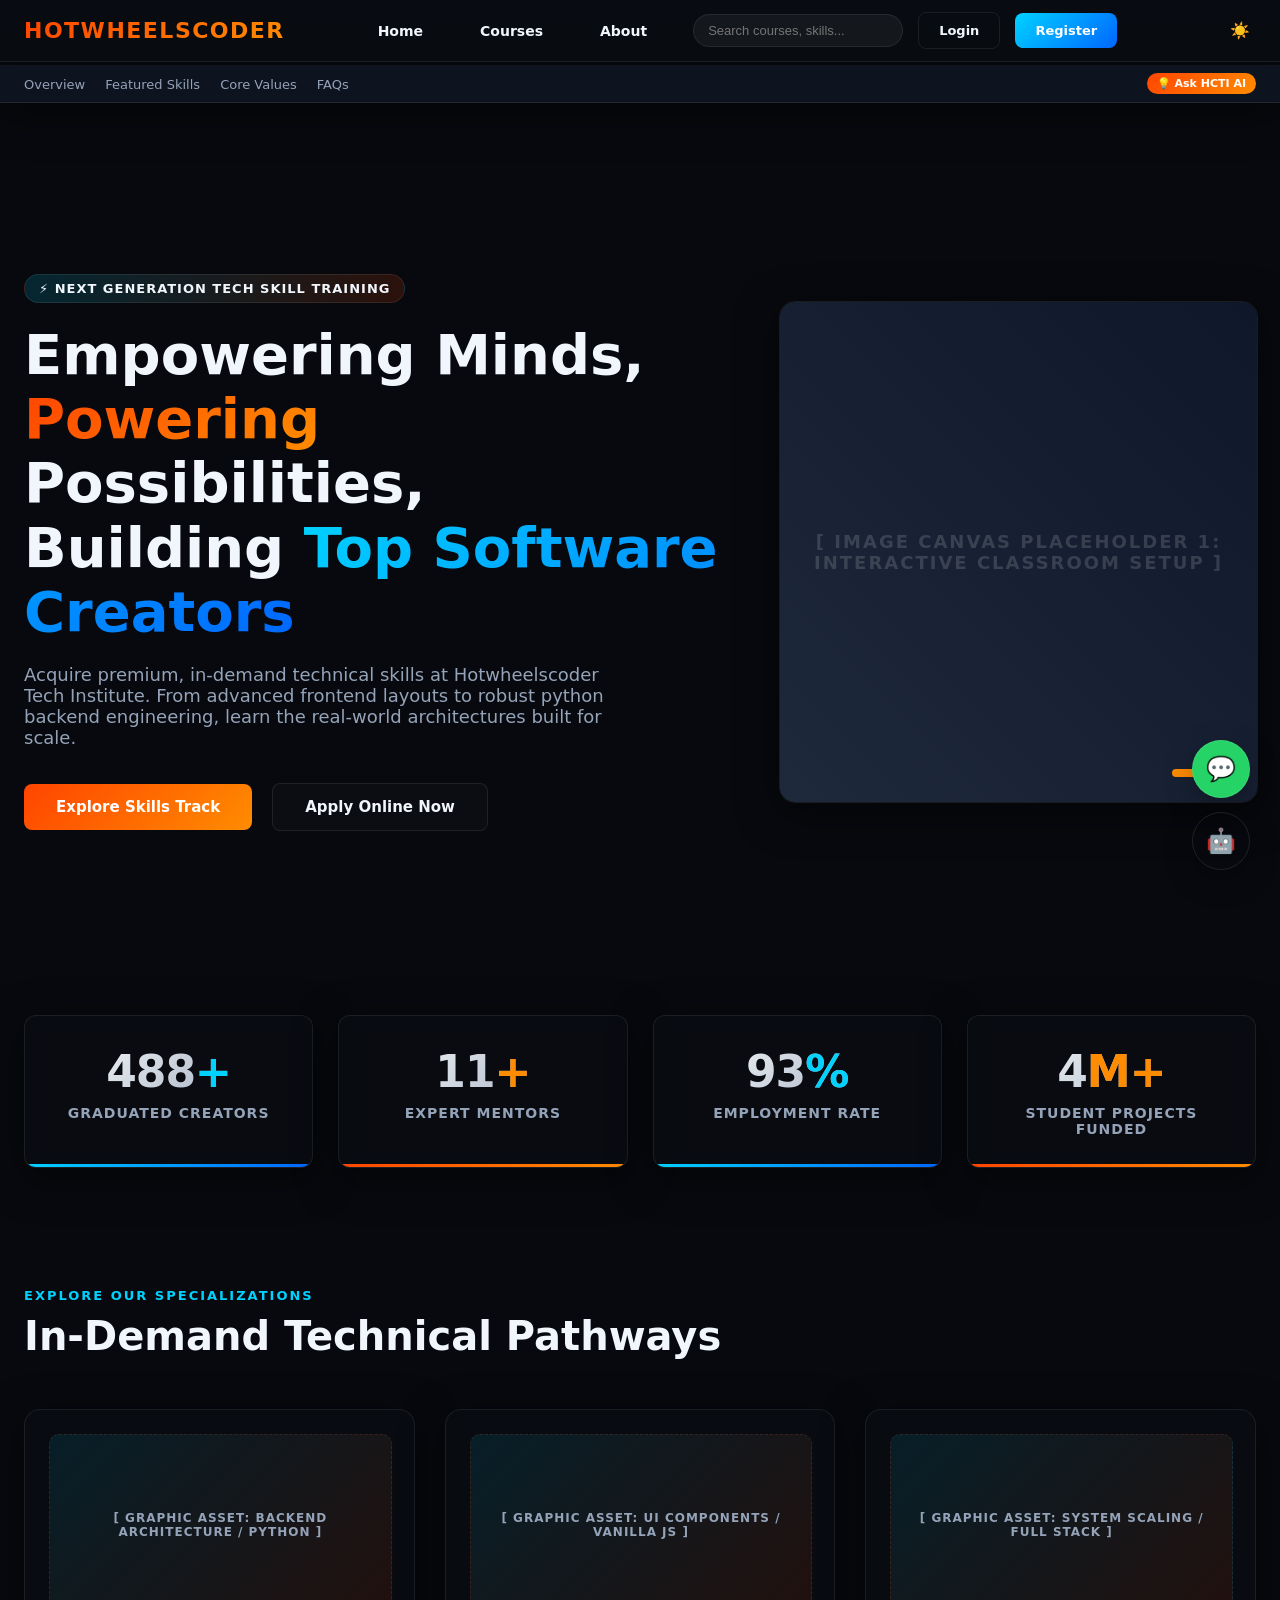
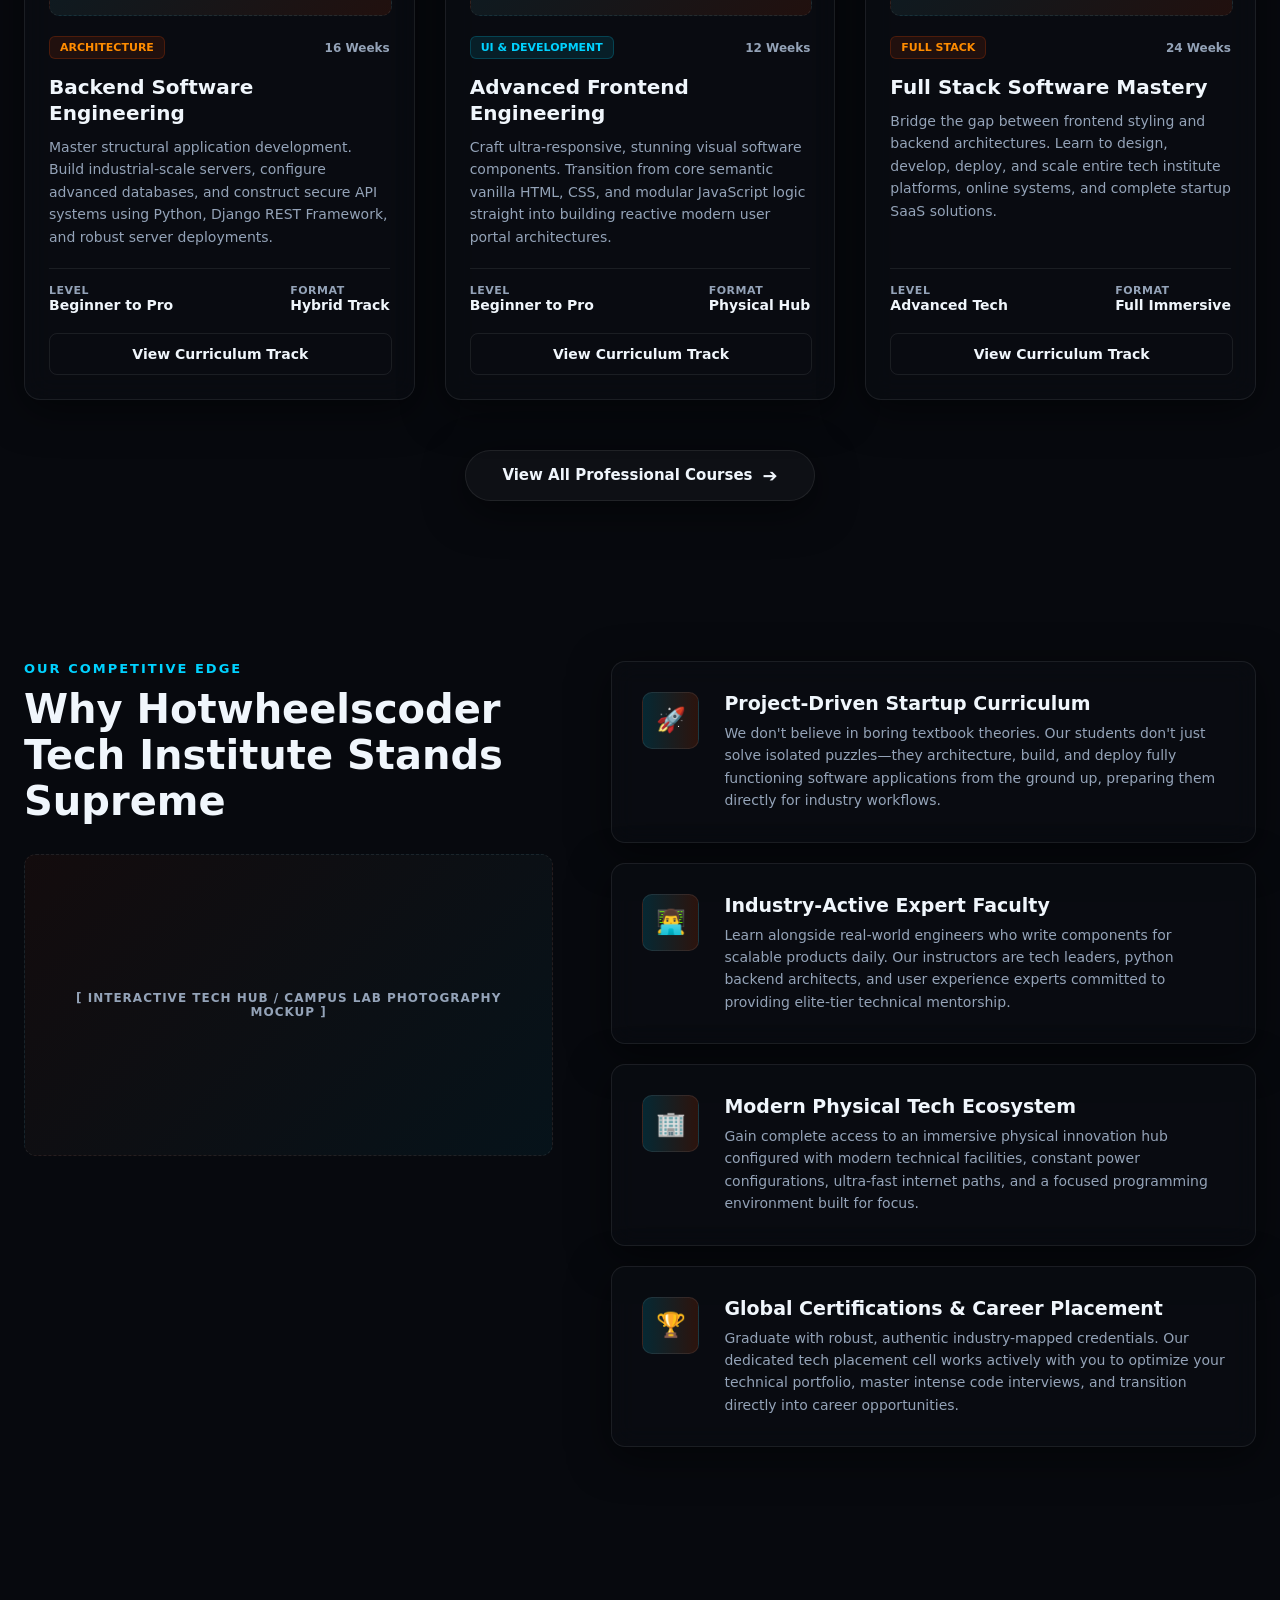
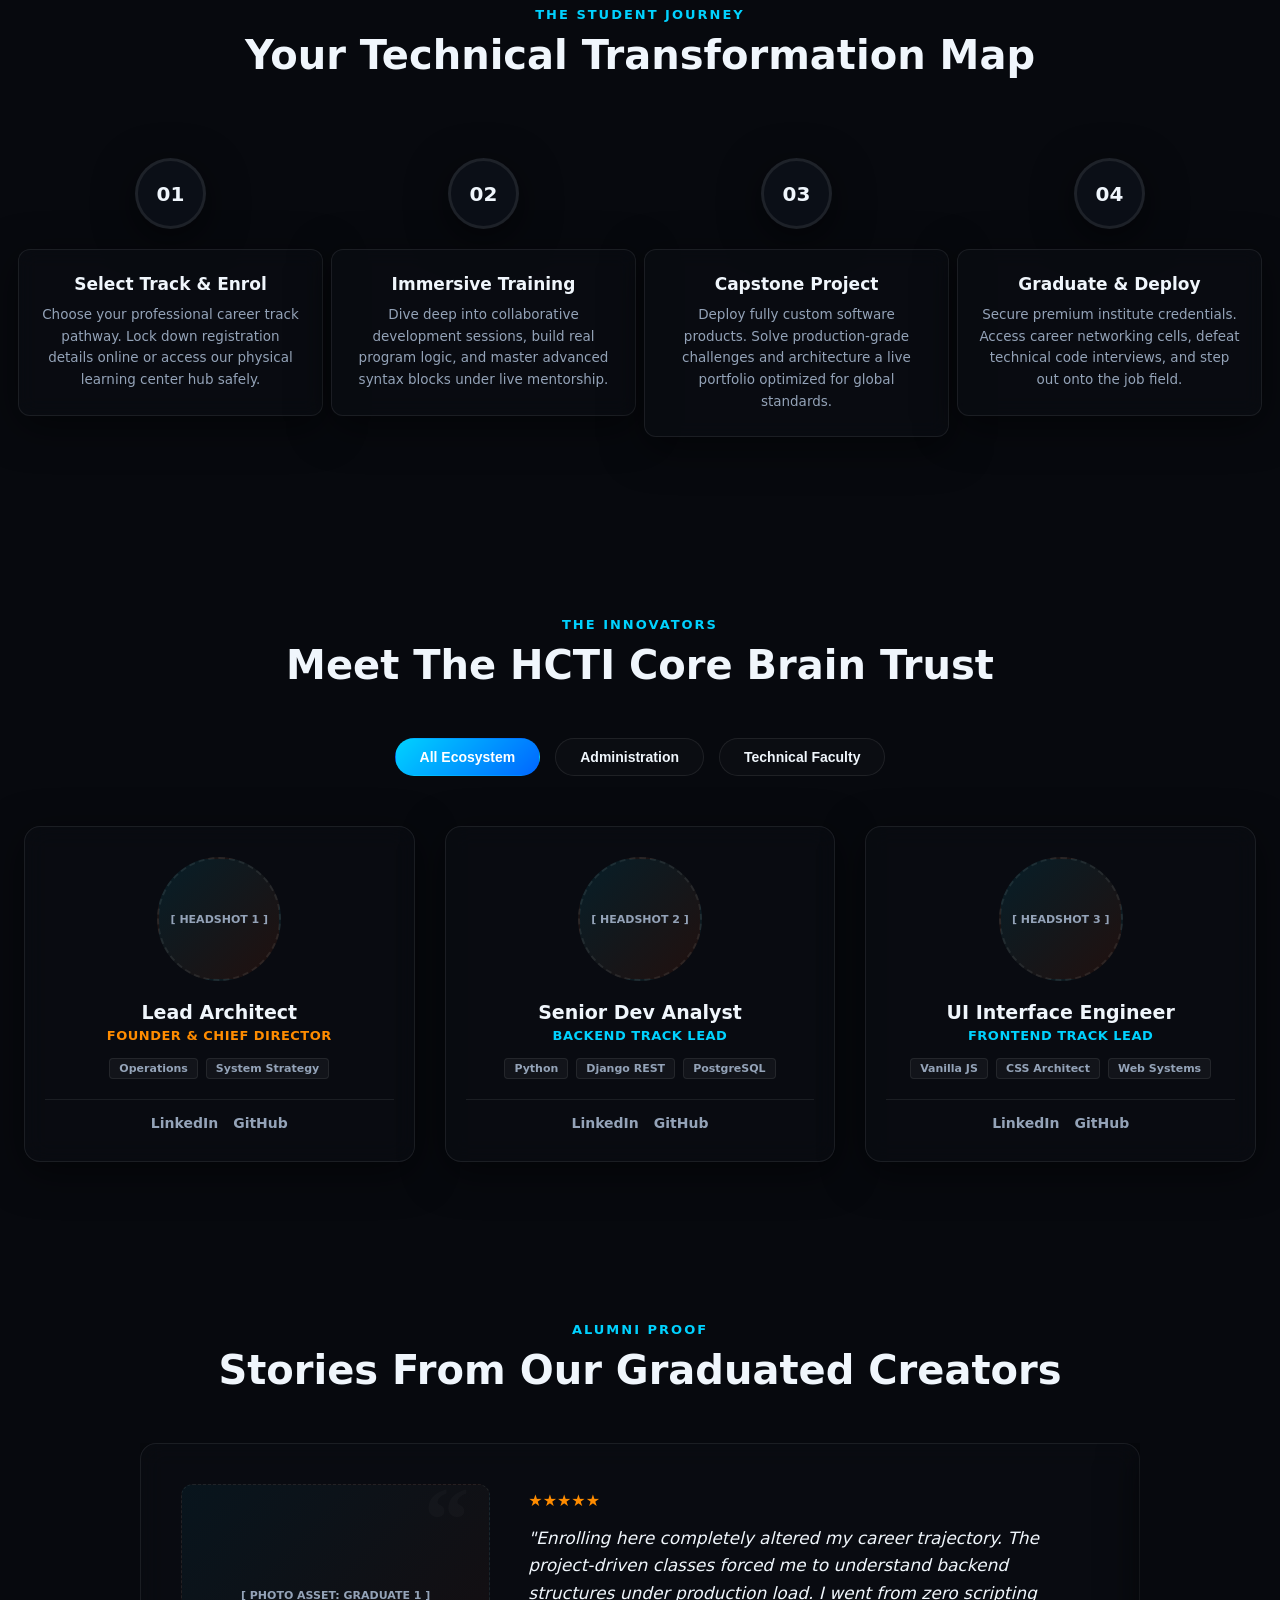
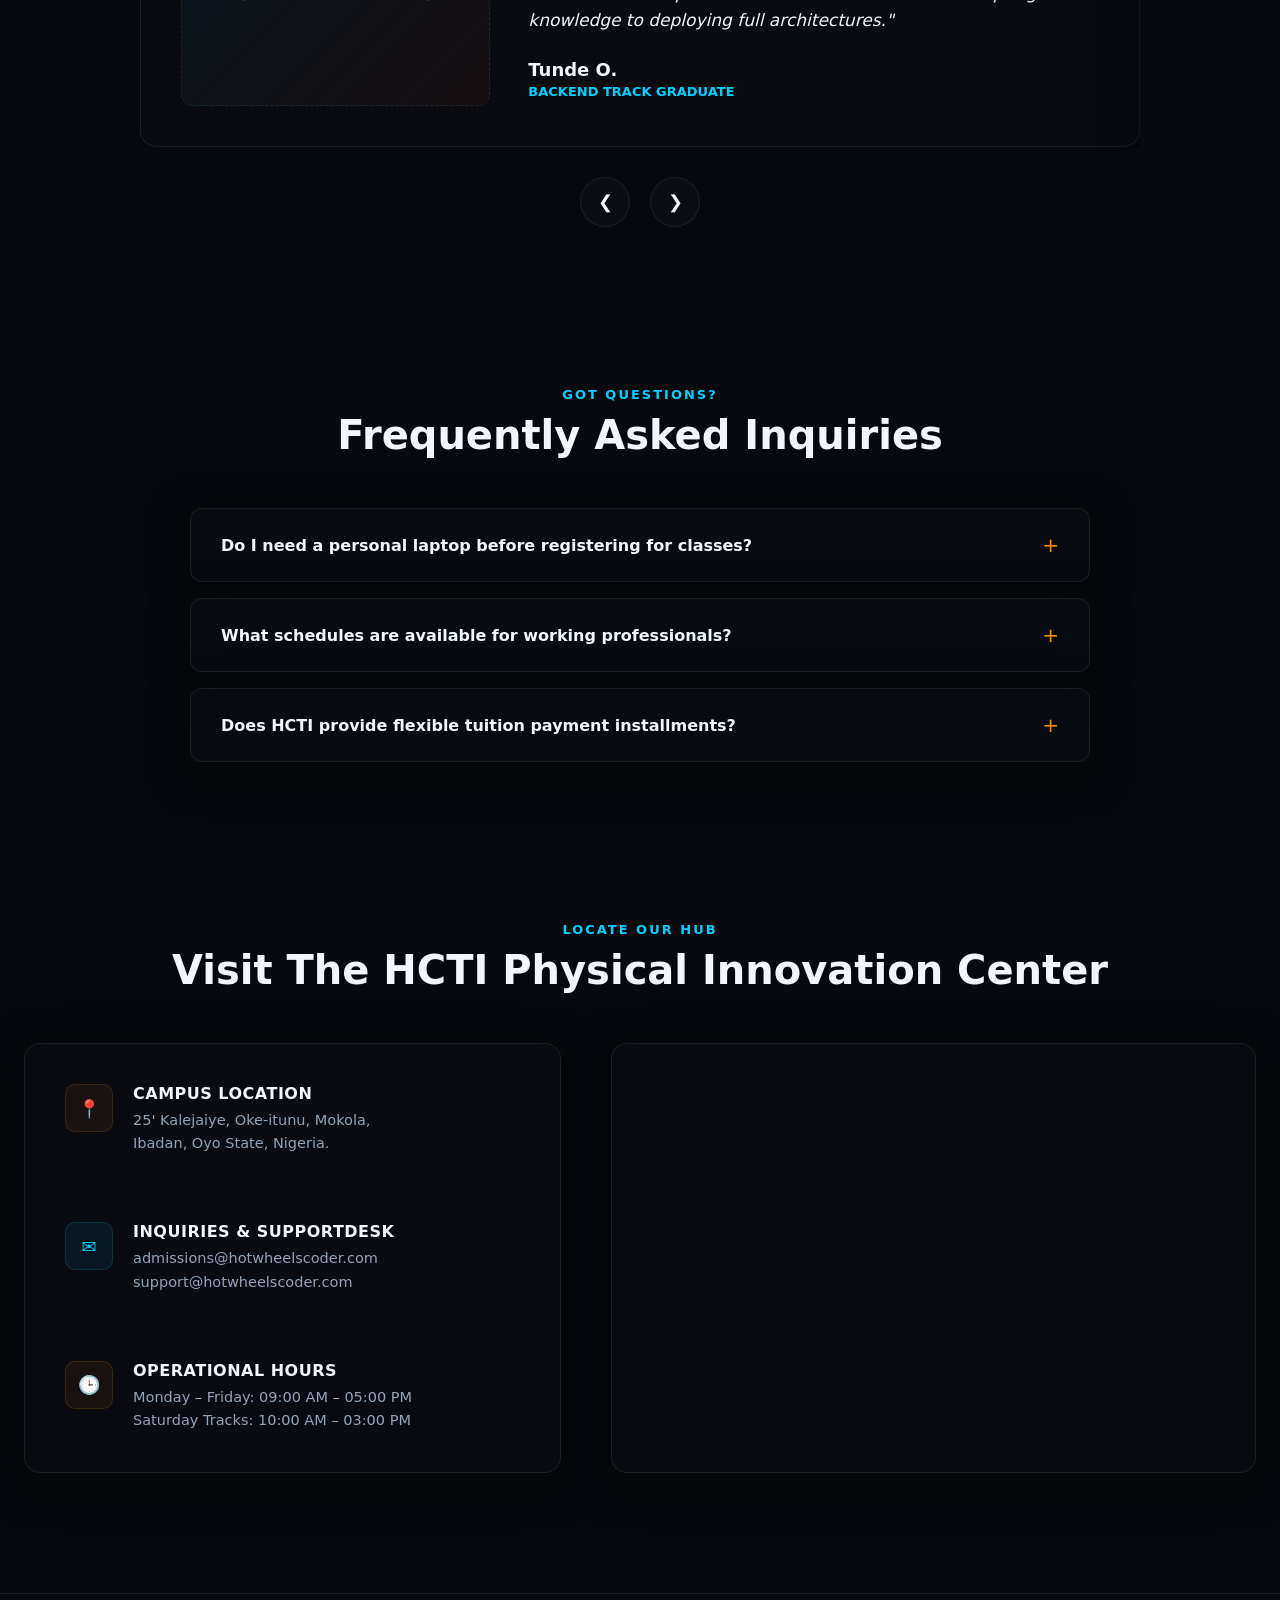
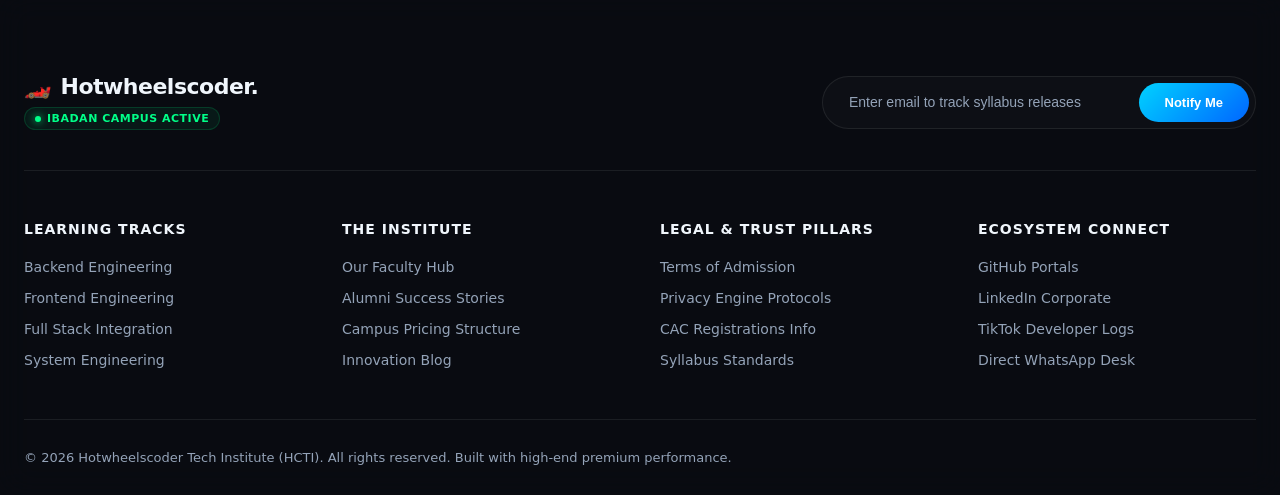
==== index.html @ 4efc43ad "first commit" ====
<!DOCTYPE html>
<html lang="en" data-theme="dark">
<head>
    <meta charset="UTF-8">
    <meta name="viewport" content="width=device-width, initial-scale=1.0">
    <title>Hotwheelscoder Tech Institute</title>
    <link rel="stylesheet" href="css/variables.css">
    <link rel="stylesheet" href="css/navbar.css">
    <link rel="stylesheet" href="css/hero.css">
    <link rel="stylesheet" href="css/stats.css">
    <link rel="stylesheet" href="css/courses.css">
    <link rel="stylesheet" href="css/pillars.css">
    <link rel="stylesheet" href="css/timeline.css">
    <link rel="stylesheet" href="css/team.css">
    <link rel="stylesheet" href="css/testimonials.css">
    <link rel="stylesheet" href="css/faq.css">
    <link rel="stylesheet" href="css/contact-map.css">
    <link rel="stylesheet" href="css/footer.css">
    <link rel="stylesheet" href="css/floating-chat.css">
</head>
<body>

    <nav class="main-nav">
        <div class="nav-container">
            <div class="nav-logo">
                <h1>HOTWHEELSCODER</h1>
            </div>

            <div class="menu-wrapper" id="menuWrapper">
                <ul class="nav-links">
                    <li><a href="index.html">Home</a></li>
                    <li><a href="courses.html">Courses</a></li>
                    <li><a href="about.html">About</a></li>
                </ul>

                <div class="nav-actions">
                    <div class="search-box">
                        <input type="text" class="search-input" placeholder="Search courses, skills...">
                    </div>
                    <a href="login.html" class="btn-style btn-login">Login</a>
                    <a href="register.html" class="btn-style btn-register">Register</a>
                </div>
                
                <div id="mobileSubnavContainer"></div>
            </div>

            <div class="nav-controls" style="display: flex; align-items: center; gap: 15px;">
                <button class="theme-toggle-btn" id="themeToggle">☀️</button>
                <button class="menu-trigger" id="menuBtn">
                    <span></span>
                    <span></span>
                    <span></span>
                </button>
            </div>
        </div>
    </nav>

    <div class="sub-nav" id="subNavbar">
        <div class="sub-container">
            <ul class="sub-links" id="subLinksSource">
                <li><a href="#hero-view">Overview</a></li>
                <li><a href="#featured-courses">Featured Skills</a></li>
                <li><a href="#institute-values">Core Values</a></li>
                <li><a href="#faq-section">FAQs</a></li>
            </ul>
            <div class="ai-badge" id="aiAssistantTrigger">💡 Ask HCTI AI</div>
        </div>
    </div>

    <main>
        <section id="hero-view" class="hero-section">
            <div class="hero-container">
                
                <div class="hero-content">
                    <div class="hero-badge">⚡ Next Generation Tech Skill Training</div>
                    <h1 class="hero-title">
                        Empowering Minds,<br> 
                        <span class="accent-orange">Powering</span> Possibilities, <br>
                        Building <span class="accent-blue">Top Software Creators</span>
                    </h1>
                    <p class="hero-description">
                        Acquire premium, in-demand technical skills at Hotwheelscoder Tech Institute. 
                        From advanced frontend layouts to robust python backend engineering, learn the real-world architectures built for scale.
                    </p>
                    <div class="hero-action-group">
                        <a href="#featured-courses" class="btn-hero btn-hero-primary">Explore Skills Track</a>
                        <a href="register.html" class="btn-hero btn-hero-secondary">Apply Online Now</a>
                    </div>
                </div>

                <div class="hero-viewer">
                    <div class="slide-frame active">
                        <div class="slide-placeholder-text">
                            [ Image Canvas Placeholder 1: <br> Interactive Classroom Setup ]
                        </div>
                    </div>
                    <div class="slide-frame">
                        <div class="slide-placeholder-text">
                            [ Image Canvas Placeholder 2: <br> Backend Engineers Coding System Components ]
                        </div>
                    </div>
                    <div class="slide-frame">
                        <div class="slide-placeholder-text">
                            [ Image Canvas Placeholder 3: <br> Convocation and Global Certification Ceremonies ]
                        </div>
                    </div>

                    <div class="slide-indicators" id="dotGroup"></div>
                </div>

            </div>
        </section>

        <section class="stats-section">
            <div class="stats-grid">
                
                <div class="stat-card">
                    <div class="stat-number" data-target="500">0<span class="stat-suffix">+</span></div>
                    <p class="stat-label">Graduated Creators</p>
                </div>

                <div class="stat-card">
                    <div class="stat-number" data-target="12">0<span class="stat-suffix">+</span></div>
                    <p class="stat-label">Expert Mentors</p>
                </div>

                <div class="stat-card">
                    <div class="stat-number" data-target="96">0<span class="stat-suffix">%</span></div>
                    <p class="stat-label">Employment Rate</p>
                </div>

                <div class="stat-card">
                    <div class="stat-number" data-target="5">0<span class="stat-suffix">M+</span></div>
                    <p class="stat-label">Student Projects Funded</p>
                </div>

            </div>
        </section>


        <section id="featured-courses" class="courses-section">
            <div class="section-header">
                <p class="section-subtitle">Explore Our Specializations</p>
                <h2 class="section-title">In-Demand Technical Pathways</h2>
            </div>

            <div class="courses-grid">
                
                <div class="course-card">
                    <div class="course-image-wrapper">
                        <span>[ Graphic Asset: Backend Architecture / Python ]</span>
                        </div>
                    <div class="course-meta">
                        <span class="track-badge">Architecture</span>
                        <span class="track-duration">16 Weeks</span>
                    </div>
                    <h3>Backend Software Engineering</h3>
                    <p>
                        Master structural application development. Build industrial-scale servers, configure advanced databases, 
                        and construct secure API systems using Python, Django REST Framework, and robust server deployments.
                    </p>
                    <div class="course-info-footer">
                        <div class="info-item">
                            <span class="info-label">Level</span>
                            <span class="info-value">Beginner to Pro</span>
                        </div>
                        <div class="info-item">
                            <span class="info-label">Format</span>
                            <span class="info-value">Hybrid Track</span>
                        </div>
                    </div>
                    <a href="#" class="btn-course-view">View Curriculum Track</a>
                </div>

                <div class="course-card">
                    <div class="course-image-wrapper">
                        <span>[ Graphic Asset: UI Components / Vanilla JS ]</span>
                    </div>
                    <div class="course-meta">
                        <span class="track-badge">UI & Development</span>
                        <span class="track-duration">12 Weeks</span>
                    </div>
                    <h3>Advanced Frontend Engineering</h3>
                    <p>
                        Craft ultra-responsive, stunning visual software components. Transition from core semantic vanilla HTML, CSS, 
                        and modular JavaScript logic straight into building reactive modern user portal architectures.
                    </p>
                    <div class="course-info-footer">
                        <div class="info-item">
                            <span class="info-label">Level</span>
                            <span class="info-value">Beginner to Pro</span>
                        </div>
                        <div class="info-item">
                            <span class="info-label">Format</span>
                            <span class="info-value">Physical Hub</span>
                        </div>
                    </div>
                    <a href="#" class="btn-course-view">View Curriculum Track</a>
                </div>

                <div class="course-card">
                    <div class="course-image-wrapper">
                        <span>[ Graphic Asset: System Scaling / Full Stack ]</span>
                    </div>
                    <div class="course-meta">
                        <span class="track-badge">Full Stack</span>
                        <span class="track-duration">24 Weeks</span>
                    </div>
                    <h3>Full Stack Software Mastery</h3>
                    <p>
                        Bridge the gap between frontend styling and backend architectures. Learn to design, develop, deploy, 
                        and scale entire tech institute platforms, online systems, and complete startup SaaS solutions.
                    </p>
                    <div class="course-info-footer">
                        <div class="info-item">
                            <span class="info-label">Level</span>
                            <span class="info-value">Advanced Tech</span>
                        </div>
                        <div class="info-item">
                            <span class="info-label">Format</span>
                            <span class="info-value">Full Immersive</span>
                        </div>
                    </div>
                    <a href="#" class="btn-course-view">View Curriculum Track</a>
                </div>

            </div>

            <div class="section-cta-wrapper">
                <a href="courses.html" class="btn-view-all">
                    <span>View All Professional Courses</span>
                    <span style="font-size: 18px;">➔</span>
                </a>
            </div>
        </section>

        <section id="institute-values" class="pillars-section">
            <div class="pillars-grid">
                
                <div class="pillars-sticky-left">
                    <div class="section-header" style="margin-bottom: 0;">
                        <p class="section-subtitle">Our Competitive Edge</p>
                        <h2 class="section-title">Why Hotwheelscoder Tech Institute Stands Supreme</h2>
                    </div>
                    
                    <div class="pillars-image-placeholder">
                        <span>[ Interactive Tech Hub / Campus Lab Photography Mockup ]</span>
                    </div>
                </div>

                <div class="pillars-stack">
                    
                    <div class="pillar-item-card">
                        <div class="pillar-icon-zone">🚀</div>
                        <div class="pillar-text-content">
                            <h3>Project-Driven Startup Curriculum</h3>
                            <p>
                                We don't believe in boring textbook theories. Our students don't just solve isolated puzzles—they architecture, build, 
                                and deploy fully functioning software applications from the ground up, preparing them directly for industry workflows.
                            </p>
                        </div>
                    </div>

                    <div class="pillar-item-card">
                        <div class="pillar-icon-zone">👨‍💻</div>
                        <div class="pillar-text-content">
                            <h3>Industry-Active Expert Faculty</h3>
                            <p>
                                Learn alongside real-world engineers who write components for scalable products daily. Our instructors are tech leaders, 
                                python backend architects, and user experience experts committed to providing elite-tier technical mentorship.
                            </p>
                        </div>
                    </div>

                    <div class="pillar-item-card">
                        <div class="pillar-icon-zone">🏢</div>
                        <div class="pillar-text-content">
                            <h3>Modern Physical Tech Ecosystem</h3>
                            <p>
                                Gain complete access to an immersive physical innovation hub configured with modern technical facilities, 
                                constant power configurations, ultra-fast internet paths, and a focused programming environment built for focus.
                            </p>
                        </div>
                    </div>

                    <div class="pillar-item-card">
                        <div class="pillar-icon-zone">🏆</div>
                        <div class="pillar-text-content">
                            <h3>Global Certifications & Career Placement</h3>
                            <p>
                                Graduate with robust, authentic industry-mapped credentials. Our dedicated tech placement cell works actively with you 
                                to optimize your technical portfolio, master intense code interviews, and transition directly into career opportunities.
                            </p>
                        </div>
                    </div>

                </div>

            </div>
        </section>

        <section id="learning-model" class="timeline-section">
            <div class="section-header" style="text-align: center;">
                <p class="section-subtitle">The Student Journey</p>
                <h2 class="section-title">Your Technical Transformation Map</h2>
            </div>

            <div class="timeline-track-container">
                
                <div class="timeline-node">
                    <div class="node-number-sphere">01</div>
                    <div class="node-content-card">
                        <h3>Select Track & Enrol</h3>
                        <p>Choose your professional career track pathway. Lock down registration details online or access our physical learning center hub safely.</p>
                    </div>
                </div>

                <div class="timeline-node">
                    <div class="node-number-sphere">02</div>
                    <div class="node-content-card">
                        <h3>Immersive Training</h3>
                        <p>Dive deep into collaborative development sessions, build real program logic, and master advanced syntax blocks under live mentorship.</p>
                    </div>
                </div>

                <div class="timeline-node">
                    <div class="node-number-sphere">03</div>
                    <div class="node-content-card">
                        <h3>Capstone Project</h3>
                        <p>Deploy fully custom software products. Solve production-grade challenges and architecture a live portfolio optimized for global standards.</p>
                    </div>
                </div>

                <div class="timeline-node">
                    <div class="node-number-sphere">04</div>
                    <div class="node-content-card">
                        <h3>Graduate & Deploy</h3>
                        <p>Secure premium institute credentials. Access career networking cells, defeat technical code interviews, and step out onto the job field.</p>
                    </div>
                </div>

            </div>
        </section>

        <section id="team-hub" class="team-section">
            <div class="section-header" style="text-align: center;">
                <p class="section-subtitle">The Innovators</p>
                <h2 class="section-title">Meet The HCTI Core Brain Trust</h2>
            </div>

            <div class="team-filter-bar">
                <button class="filter-btn active" data-filter="all">All Ecosystem</button>
                <button class="filter-btn" data-filter="admin">Administration</button>
                <button class="filter-btn" data-filter="tech">Technical Faculty</button>
            </div>

            <div class="team-grid" id="teamGrid">
                
                <div class="team-card" data-dept="admin">
                    <div class="avatar-frame">
                        <span>[ Headshot 1 ]</span>
                    </div>
                    <h3 class="member-name">Lead Architect</h3>
                    <p class="member-role">Founder & Chief Director</p>
                    <div class="member-tags">
                        <span class="tag-pill">Operations</span>
                        <span class="tag-pill">System Strategy</span>
                    </div>
                    <div class="member-socials">
                        <a href="#" class="social-hook-icon">LinkedIn</a>
                        <a href="#" class="social-hook-icon">GitHub</a>
                    </div>
                </div>

                <div class="team-card" data-dept="tech">
                    <div class="avatar-frame">
                        <span>[ Headshot 2 ]</span>
                    </div>
                    <h3 class="member-name">Senior Dev Analyst</h3>
                    <p class="member-role">Backend Track Lead</p>
                    <div class="member-tags">
                        <span class="tag-pill">Python</span>
                        <span class="tag-pill">Django REST</span>
                        <span class="tag-pill">PostgreSQL</span>
                    </div>
                    <div class="member-socials">
                        <a href="#" class="social-hook-icon">LinkedIn</a>
                        <a href="#" class="social-hook-icon">GitHub</a>
                    </div>
                </div>

                <div class="team-card" data-dept="tech">
                    <div class="avatar-frame">
                        <span>[ Headshot 3 ]</span>
                    </div>
                    <h3 class="member-name">UI Interface Engineer</h3>
                    <p class="member-role">Frontend Track Lead</p>
                    <div class="member-tags">
                        <span class="tag-pill">Vanilla JS</span>
                        <span class="tag-pill">CSS Architect</span>
                        <span class="tag-pill">Web Systems</span>
                    </div>
                    <div class="member-socials">
                        <a href="#" class="social-hook-icon">LinkedIn</a>
                        <a href="#" class="social-hook-icon">GitHub</a>
                    </div>
                </div>

            </div>
        </section>

        <section id="testimonials" class="testimonials-section">
            <div class="section-header" style="text-align: center;">
                <p class="section-subtitle">Alumni Proof</p>
                <h2 class="section-title">Stories From Our Graduated Creators</h2>
            </div>

            <div class="carousel-window">
                <div class="carousel-track" id="carouselTrack">
                    
                    <div class="testimonial-slide">
                        <div class="student-avatar-box">
                            <span>[ Photo Asset: Graduate 1 ]</span>
                            <div class="quote-decoration-mark">“</div>
                        </div>
                        <div class="student-review-content">
                            <div class="star-rating-row">★★★★★</div>
                            <p class="review-text-block">
                                "Enrolling here completely altered my career trajectory. The project-driven classes forced me to understand backend structures under production load. I went from zero scripting knowledge to deploying full architectures."
                            </p>
                            <h4 class="student-meta-name">Tunde O.</h4>
                            <span class="student-meta-track">Backend Track Graduate</span>
                        </div>
                    </div>

                    <div class="testimonial-slide">
                        <div class="student-avatar-box">
                            <span>[ Photo Asset: Graduate 2 ]</span>
                            <div class="quote-decoration-mark">“</div>
                        </div>
                        <div class="student-review-content">
                            <div class="star-rating-row">★★★★★</div>
                            <p class="review-text-block">
                                "The physical hub access was a game-changer for me. Constant power, fast web access, and instructors sitting right next to you to help debug your code. The UI training is elite level."
                            </p>
                            <h4 class="student-meta-name">Chioma A.</h4>
                            <span class="student-meta-track">Frontend Track Graduate</span>
                        </div>
                    </div>

                </div>
            </div>

            <div class="carousel-controls">
                <button class="arrow-control-btn" id="prevBtn">❮</button>
                <button class="arrow-control-btn" id="nextBtn">❯</button>
            </div>
        </section>

        <section id="homepage-faq" class="faq-section">
            <div class="section-header" style="text-align: center;">
                <p class="section-subtitle">Got Questions?</p>
                <h2 class="section-title">Frequently Asked Inquiries</h2>
            </div>

            <div class="faq-container">
                
                <div class="faq-item">
                    <div class="faq-header">
                        <h3 class="faq-question">Do I need a personal laptop before registering for classes?</h3>
                        <div class="faq-icon-indicator">+</div>
                    </div>
                    <div class="faq-body">
                        <div class="faq-answer-inner">
                            While having a personal laptop is highly recommended for practicing outside of class hours and coding at home, our physical hub is equipped with modern technical developer machines for students to utilize during dedicated lab training hours.
                        </div>
                    </div>
                </div>

                <div class="faq-item">
                    <div class="faq-header">
                        <h3 class="faq-question">What schedules are available for working professionals?</h3>
                        <div class="faq-icon-indicator">+</div>
                    </div>
                    <div class="faq-body">
                        <div class="faq-answer-inner">
                            We operate flexible scheduling modules. We feature intensive weekday pipelines alongside robust weekend-only immersion tracks tailored specifically for corporate workers, university students, and busy professionals.
                        </div>
                    </div>
                </div>

                <div class="faq-item">
                    <div class="faq-header">
                        <h3 class="faq-question">Does HCTI provide flexible tuition payment installments?</h3>
                        <div class="faq-icon-indicator">+</div>
                    </div>
                    <div class="faq-body">
                        <div class="faq-answer-inner">
                            Yes, absolutely. To make high-end tech education highly accessible, we offer structured tuition payment models allowing students to split their overall course fees across manageable monthly installments over the training period.
                        </div>
                    </div>
                </div>

            </div>
        </section>

        <section id="campus-nexus" class="contact-map-section">
            <div class="section-header" style="text-align: center;">
                <p class="section-subtitle">Locate Our Hub</p>
                <h2 class="section-title">Visit The HCTI Physical Innovation Center</h2>
            </div>

            <div class="nexus-grid">
                
                <div class="contact-info-panel">
                    
                    <div class="info-nexus-row">
                        <div class="info-icon-sphere">📍</div>
                        <div class="info-details">
                            <h3>Campus Location</h3>
                            <p>25' Kalejaiye, Oke-itunu, Mokola,<br>Ibadan, Oyo State, Nigeria.</p>
                        </div>
                    </div>

                    <div class="info-nexus-row">
                        <div class="info-icon-sphere">✉️</div>
                        <div class="info-details">
                            <h3>Inquiries & SupportDesk</h3>
                            <p>admissions@hotwheelscoder.com<br>support@hotwheelscoder.com</p>
                        </div>
                    </div>

                    <div class="info-nexus-row">
                        <div class="info-icon-sphere">🕒</div>
                        <div class="info-details">
                            <h3>Operational Hours</h3>
                            <p>Monday – Friday: 09:00 AM – 05:00 PM<br>Saturday Tracks: 10:00 AM – 03:00 PM</p>
                        </div>
                    </div>

                </div>

                <div class="map-frame-wrapper">
                    <iframe 
                        src="https://maps.google.com/maps?q=Oke-itunu,%20Mokola,%20Ibadan,%20Nigeria&t=&z=15&ie=UTF-8&iwloc=&output=embed" 
                        allowfullscreen="" 
                        loading="lazy" 
                        referrerpolicy="no-referrer-when-downgrade">
                    </iframe>
                </div>

            </div>
        </section>

        <!-- <section id="featured-courses" style="height: 100vh; padding: 40px;"></section> -->

        <!-- <section id="featured-courses" style="height: 100vh; padding: 40px;"></section> -->
    </main>

    <footer class="master-footer">
        <div class="footer-max-width">
            
            <div class="footer-top-deck">
                <div class="footer-logo-box">
                    <div class="footer-dummy-logo">
                        <span>🏎️</span>
                        <span>Hotwheelscoder<span style="color: var(--brand-orange);">.</span></span>
                    </div>
                    <div class="status-indicator-pill">
                        <div class="pulse-dot"></div>
                        <span>Ibadan Campus Active</span>
                    </div>
                </div>

                <form class="footer-newsletter-box" onsubmit="event.preventDefault();">
                    <input type="email" placeholder="Enter email to track syllabus releases" required>
                    <button type="submit" class="btn-newsletter-submit">Notify Me</button>
                </form>
            </div>

            <div class="footer-links-grid">
                
                <div class="footer-column">
                    <h4>Learning Tracks</h4>
                    <ul>
                        <li><a href="#">Backend Engineering</a></li>
                        <li><a href="#">Frontend Engineering</a></li>
                        <li><a href="#">Full Stack Integration</a></li>
                        <li><a href="#">System Engineering</a></li>
                    </ul>
                </div>

                <div class="footer-column">
                    <h4>The Institute</h4>
                    <ul>
                        <li><a href="#">Our Faculty Hub</a></li>
                        <li><a href="#">Alumni Success Stories</a></li>
                        <li><a href="#">Campus Pricing Structure</a></li>
                        <li><a href="#">Innovation Blog</a></li>
                    </ul>
                </div>

                <div class="footer-column">
                    <h4>Legal & Trust Pillars</h4>
                    <ul>
                        <li><a href="#">Terms of Admission</a></li>
                        <li><a href="#">Privacy Engine Protocols</a></li>
                        <li><a href="#">CAC Registrations Info</a></li>
                        <li><a href="#">Syllabus Standards</a></li>
                    </ul>
                </div>

                <div class="footer-column">
                    <h4>Ecosystem Connect</h4>
                    <ul>
                        <li><a href="#">GitHub Portals</a></li>
                        <li><a href="#">LinkedIn Corporate</a></li>
                        <li><a href="#">TikTok Developer Logs</a></li>
                        <li><a href="#">Direct WhatsApp Desk</a></li>
                    </ul>
                </div>

            </div>

            <div class="footer-base-bar">
                <p class="copyright-text">
                    &copy; 2026 Hotwheelscoder Tech Institute (HCTI). All rights reserved. 
                    Built with high-end premium performance.
                </p>
                <!-- <a href="#" class="btn-back-to-top" title="Scroll To Top">▲</a> -->
                <!-- <a href="#top-viewport-anchor" class="btn-back-to-top" title="Scroll To Top">▲</a> -->
            </div>

        </div>
    </footer>

    <div class="hcti-floating-nexus">
        <a href="https://wa.me/234XXXXXXXXXX" target="_blank" class="floating-action-node node-whatsapp" title="Chat on WhatsApp">💬</a>
        <div class="floating-action-node node-ai-trigger" id="floatingAiBtn" title="Open HCTI AI Assistant">🤖</div>
    </div>

    <div class="hcti-chat-panel" id="hctiChatPanel">
        <div class="chat-panel-header">
            <div class="chat-panel-title-block">
                <h3>HCTI AI Core</h3>
                <span class="chat-status-tag">Online</span>
            </div>
            <button class="btn-chat-close" id="closeChatBtn">✕</button>
        </div>
        
        <div class="chat-messages-stage" id="chatMessageStage">
            <div class="msg-bubble ai-bot">
                Welcome to Hotwheelscoder Tech Institute! 🏎️ I am your AI Core Assistant. Ask me anything about our Ibadan campus programs, syllabus, or course durations!
            </div>
        </div>

        <form class="chat-panel-footer-form" id="chatForm">
            <input type="text" id="chatInput" placeholder="Ask about Python, Front-End, Fees..." autocomplete="off" required>
            <button type="submit" class="btn-chat-send">➔</button>
        </form>
    </div>

    <script src="js/theme.js"></script>
    <script src="js/navbar.js"></script>
    <script src="js/hero.js"></script>
    <script src="js/stats.js"></script>
    <script src="js/team.js"></script>
    <script src="js/testimonials.js"></script>
    <script src="js/faq.js"></script>
    <script src="js/chat.js"></script>
</body>
</html>
---- css/variables.css ----
/* css/variables.css */

/* CYBER DARK MODE */
:root[data-theme="dark"] {
    --bg-main: #07090e;
    --bg-nav-main: rgba(10, 12, 18, 0.85);
    --bg-nav-sub: rgba(16, 22, 35, 0.9);
    --bg-sidebar: #0b0f17;
    --text-main: #f0f6fc;
    --text-muted: #94a3b8;
    
    /* Premium Gradients from Logo */
    --brand-orange: linear-gradient(135deg, #ff4500 0%, #ff8c00 100%);
    --brand-blue: linear-gradient(135deg, #00d2ff 0%, #0066ff 100%);
    --brand-silver: linear-gradient(135deg, #ffffff 0%, #94a3b8 100%);
    --animated-hover-bg: linear-gradient(90deg, rgba(0, 210, 255, 0.15), rgba(255, 69, 0, 0.15));
    
    --border-color: rgba(255, 255, 255, 0.08);
    --shadow-premium: 0 10px 40px rgba(0, 0, 0, 0.5);
}

/* PREMIUM LIGHT MODE (No boring solid whites!) */
:root[data-theme="light"] {
    /* A rich, premium slate-to-blue silk gradient blend background */
    --bg-main: #f1f5f9;
    --bg-nav-main: rgba(239, 246, 255, 0.85);
    --bg-nav-sub: rgba(226, 232, 240, 0.9);
    --bg-sidebar: #ffffff;
    --text-main: #0f172a;
    --text-muted: #475569;
    
    /* High-contrast vibrant blends for light layout */
    --brand-orange: linear-gradient(135deg, #e64a19 0%, #f57c00 100%);
    --brand-blue: linear-gradient(135deg, #0091ea 0%, #0d47a1 100%);
    --brand-silver: linear-gradient(135deg, #1e293b 0%, #475569 100%);
    --animated-hover-bg: linear-gradient(90deg, rgba(0, 145, 234, 0.1), rgba(230, 74, 25, 0.1));
    
    --border-color: rgba(15, 23, 42, 0.08);
    --shadow-premium: 0 10px 40px rgba(15, 23, 42, 0.08);
}

body {
    background-color: var(--bg-main);
    color: var(--text-main);
    font-family: 'Segoe UI', system-ui, sans-serif;
    margin: 0;
    padding: 0;
    transition: background-color 0.4s ease, color 0.4s ease;
    overflow-x: hidden;
}
---- css/navbar.css ----
/* css/navbar.css */

/* --- MAIN TIER HEADER --- */
.main-nav {
    position: fixed;
    top: 0;
    left: 0;
    width: 100%;
    z-index: 10000;
    background: var(--bg-nav-main);
    backdrop-filter: blur(16px);
    -webkit-backdrop-filter: blur(16px);
    border-bottom: 1px solid var(--border-color);
    transition: all 0.3s ease;
}

.nav-container {
    max-width: 1400px;
    margin: 0 auto;
    padding: 12px 24px;
    display: flex;
    justify-content: space-between;
    align-items: center;
}

.nav-logo h1 {
    font-size: 22px;
    font-weight: 900;
    margin: 0;
    letter-spacing: 1.5px;
    background: var(--brand-orange);
    -webkit-background-clip: text;
    -webkit-text-fill-color: transparent;
}

/* Master Menu Container */
.menu-wrapper {
    display: flex;
    align-items: center;
    gap: 30px;
}

.nav-links {
    display: flex;
    align-items: center;
    gap: 25px;
    list-style: none;
    margin: 0;
    padding: 0;
}

.nav-links a {
    text-decoration: none;
    color: var(--text-main);
    font-weight: 600;
    font-size: 14px;
    padding: 8px 16px;
    border-radius: 6px;
    transition: all 0.3s ease;
}

/* Crazy Background Color Hover Animation for Main Links */
.nav-links a:not(.btn-style):hover {
    background: var(--animated-hover-bg);
    box-shadow: 0 4px 12px var(--border-color);
}

/* --- INTEGRATED UTILITY ACTIONS --- */
.nav-actions {
    display: flex;
    align-items: center;
    gap: 15px;
}

/* Premium Buttons */
.btn-style {
    text-decoration: none;
    font-weight: 700;
    font-size: 13px;
    padding: 10px 20px;
    border-radius: 8px;
    transition: transform 0.2s ease;
}
.btn-login {
    color: var(--text-main);
    border: 1px solid var(--border-color);
}
.btn-register {
    background: var(--brand-blue);
    color: #ffffff !important;
}
.btn-style:hover {
    transform: translateY(-2px);
}

/* Interactive Search Bar Panel */
.search-box {
    display: flex;
    align-items: center;
    position: relative;
}
.search-input {
    width: 180px;
    padding: 8px 14px;
    border-radius: 20px;
    border: 1px solid var(--border-color);
    background: rgba(0,0,0,0.05);
    color: var(--text-main);
    font-size: 13px;
    transition: width 0.4s ease;
}
:root[data-theme="dark"] .search-input {
    background: rgba(255,255,255,0.05);
}
.search-input:focus {
    width: 260px;
    outline: none;
    border-color: #0066ff;
}

/* --- DUAL STICKY TIER (SUB-NAVBAR) --- */
.sub-nav {
    position: fixed;
    top: 65px; /* Sits perfectly underneath Main Nav */
    left: 0;
    width: 100%;
    z-index: 9999;
    background: var(--bg-nav-sub);
    backdrop-filter: blur(12px);
    -webkit-backdrop-filter: blur(12px);
    border-bottom: 1px solid var(--border-color);
    box-shadow: var(--shadow-premium);
    transition: transform 0.3s ease;
}

.sub-container {
    max-width: 1400px;
    margin: 0 auto;
    padding: 8px 24px;
    display: flex;
    align-items: center;
}

.sub-links {
    display: flex;
    gap: 20px;
    list-style: none;
    margin: 0;
    padding: 0;
}

.sub-links a {
    text-decoration: none;
    color: var(--text-muted);
    font-size: 13px;
    font-weight: 500;
    transition: color 0.2s ease;
}
.sub-links a:hover {
    color: var(--text-main);
}

/* Floating AI Chat Trigger Badge */
.ai-badge {
    margin-left: auto;
    background: var(--brand-orange);
    color: #fff;
    font-size: 11px;
    font-weight: 800;
    padding: 4px 10px;
    border-radius: 20px;
    cursor: pointer;
    animation: pulseGlow 2s infinite alternate;
}

@keyframes pulseGlow {
    0% { transform: scale(1); box-shadow: 0 0 0 rgba(255,69,0,0); }
    100% { transform: scale(1.05); box-shadow: 0 0 12px rgba(255,69,0,0.4); }
}

/* Controls Header Toggles */
.theme-toggle-btn {
    background: none;
    border: none;
    font-size: 16px;
    cursor: pointer;
}
.menu-trigger {
    display: none;
    flex-direction: column;
    gap: 5px;
    background: none;
    border: none;
    cursor: pointer;
}
.menu-trigger span {
    width: 24px;
    height: 3px;
    background: var(--text-main);
    border-radius: 2px;
}

/* --- MOBILE RESPONSIVENESS CAPABILITIES --- */
@media (max-width: 1024px) {
    .sub-nav {
        display: none; /* Hide standard subbar on portable dimensions */
    }
    .menu-trigger {
        display: flex;
    }
    .menu-wrapper {
        position: fixed;
        top: 0;
        right: -100%;
        width: 320px;
        height: 100vh;
        background: var(--bg-sidebar);
        flex-direction: column;
        align-items: flex-start;
        justify-content: flex-start;
        padding: 100px 30px;
        gap: 35px;
        transition: right 0.4s cubic-bezier(0.77, 0, 0.175, 1);
        box-shadow: -10px 0 40px rgba(0,0,0,0.2);
    }
    .menu-wrapper.active {
        right: 0;
    }
    .nav-links, .nav-actions {
        flex-direction: column;
        align-items: flex-start;
        width: 100%;
    }
    .search-input {
        width: 100%;
    }
    .search-input:focus {
        width: 100%;
    }
    
    /* Injected Dropdown Group for Mobile Side-panel */
    .mobile-dropdown-group {
        width: 100%;
        border-top: 1px solid var(--border-color);
        padding-top: 15px;
    }
    .mobile-dropdown-title {
        font-size: 12px;
        font-weight: 700;
        color: var(--text-muted);
        text-transform: uppercase;
        margin-bottom: 10px;
    }
}
---- css/hero.css ----
/* css/hero.css */

.hero-section {
    position: relative;
    min-height: 85vh;
    display: flex;
    align-items: center;
    padding: 60px 24px;
    margin-top: 110px; /* Leaves room for the dual-sticky nav */
    overflow: hidden;
}

.hero-container {
    max-width: 1400px;
    margin: 0 auto;
    width: 100%;
    display: grid;
    grid-template-columns: 1.2fr 0.8fr;
    gap: 40px;
    align-items: center;
    position: relative;
    z-index: 2;
}

/* --- LEFT SIDE: TEXT CONTENT AREA --- */
.hero-content {
    animation: fadeInUp 1s cubic-bezier(0.16, 1, 0.3, 1) forwards;
}

.hero-badge {
    display: inline-block;
    padding: 6px 14px;
    background: var(--animated-hover-bg);
    border: 1px solid var(--border-color);
    border-radius: 30px;
    font-size: 13px;
    font-weight: 700;
    letter-spacing: 1px;
    color: var(--text-main);
    margin-bottom: 20px;
    text-transform: uppercase;
}

.hero-title {
    font-size: clamp(36px, 5vw, 56px);
    line-height: 1.15;
    font-weight: 900;
    margin: 0 0 20px 0;
    color: var(--text-main);
}

.hero-title span.accent-blue {
    background: var(--brand-blue);
    -webkit-background-clip: text;
    -webkit-text-fill-color: transparent;
}

.hero-title span.accent-orange {
    background: var(--brand-orange);
    -webkit-background-clip: text;
    -webkit-text-fill-color: transparent;
}

.hero-description {
    font-size: clamp(16px, 2vw, 18px);
    color: var(--text-muted);
    max-width: 600px;
    margin-bottom: 35px;
}

.hero-action-group {
    display: flex;
    gap: 20px;
    align-items: center;
}

.btn-hero {
    padding: 14px 32px;
    font-size: 15px;
    border-radius: 8px;
    font-weight: 700;
    text-decoration: none;
    transition: all 0.3s ease;
}

.btn-hero-primary {
    background: var(--brand-orange);
    color: #fff;
    box-shadow: 0 4px 20px var(--glow-orange);
}

.btn-hero-primary:hover {
    transform: translateY(-3px);
    box-shadow: 0 8px 25px var(--glow-orange);
}

.btn-hero-secondary {
    border: 1px solid var(--border-color);
    color: var(--text-main);
    background: rgba(255, 255, 255, 0.02);
}

.btn-hero-secondary:hover {
    background: var(--animated-hover-bg);
    transform: translateY(-3px);
}

/* --- RIGHT SIDE: PREMIUM LOOPING SLIDESHOW --- */
.hero-viewer {
    position: relative;
    width: 100%;
    height: 500px;
    border-radius: 16px;
    overflow: hidden;
    box-shadow: var(--shadow-premium);
    border: 1px solid var(--border-color);
}

.slide-frame {
    position: absolute;
    top: 0;
    left: 0;
    width: 100%;
    height: 100%;
    opacity: 0;
    transition: opacity 1.2s cubic-bezier(0.4, 0, 0.2, 1); /* Ultra-smooth, long crossfade */
    display: flex;
    align-items: center;
    justify-content: center;
}

.slide-frame.active {
    opacity: 1;
    z-index: 1;
}

/* Temporary styled mockup canvas background patterns */
.slide-frame:nth-child(1) { background: linear-gradient(45deg, #1e293b, #0f172a); }
.slide-frame:nth-child(2) { background: linear-gradient(45deg, #0f172a, #111827); }
.slide-frame:nth-child(3) { background: linear-gradient(45deg, #111827, #1e1b4b); }

.slide-placeholder-text {
    color: rgba(255,255,255,0.15);
    font-weight: 800;
    font-size: 18px;
    text-transform: uppercase;
    letter-spacing: 2px;
    text-align: center;
    padding: 20px;
}

/* Dynamic Slide Navigation Dots */
.slide-indicators {
    position: absolute;
    bottom: 25px;
    right: 25px;
    display: flex;
    gap: 10px;
    z-index: 10;
}

.dot {
    width: 8px;
    height: 8px;
    border-radius: 50%;
    background: rgba(255, 255, 255, 0.3);
    cursor: pointer;
    transition: all 0.3s ease;
}

.dot.active {
    width: 24px;
    border-radius: 4px;
    background: #ff8c00;
}

/* --- REVEAL KEYFRAMES --- */
@keyframes fadeInUp {
    from {
        opacity: 0;
        transform: translateY(30px);
    }
    to {
        opacity: 1;
        transform: translateY(0);
    }
}

/* --- MEDIA RESPONSIVENESS CAPABILITIES --- */
@media (max-width: 968px) {
    .hero-section {
        margin-top: 70px;
        padding: 40px 16px;
    }
    .hero-container {
        grid-template-columns: 1fr;
        gap: 50px;
        text-align: center;
    }
    .hero-content {
        display: flex;
        flex-direction: column;
        align-items: center;
    }
    .hero-action-group {
        justify-content: center;
        width: 100%;
    }
    .hero-viewer {
        height: 350px;
    }
}

@media (max-width: 480px) {
    .hero-action-group {
        flex-direction: column;
        gap: 15px;
    }
    .btn-hero {
        width: 100%;
        text-align: center;
    }
}
---- css/stats.css ----
/* css/stats.css */

.stats-section {
    position: relative;
    padding: 40px 24px;
    margin-top: -20px; /* Pulls it up slightly to blend with the Hero section safely */
    z-index: 5;
}

.stats-grid {
    max-width: 1400px;
    margin: 0 auto;
    display: grid;
    grid-template-columns: repeat(4, 1fr);
    gap: 25px;
}

/* Premium Glassmorphic Card Frame with Glowing Accents */
.stat-card {
    background: var(--bg-nav-main);
    backdrop-filter: blur(10px);
    -webkit-backdrop-filter: blur(10px);
    border: 1px solid var(--border-color);
    padding: 30px 20px;
    border-radius: 12px;
    text-align: center;
    box-shadow: var(--shadow-premium);
    position: relative;
    overflow: hidden;
    transition: transform 0.4s cubic-bezier(0.16, 1, 0.3, 1), border-color 0.3s ease;
}

/* Micro-Interaction: Subtle lift and brand-glow on card hover */
.stat-card:hover {
    transform: translateY(-5px);
    border-color: #0066ff;
}

/* Understated glowing tech-line at the bottom of each card alternating colors */
.stat-card::after {
    content: '';
    position: absolute;
    bottom: 0;
    left: 0;
    width: 100%;
    height: 3px;
    background: var(--brand-blue);
}
.stat-card:nth-child(even)::after {
    background: var(--brand-orange);
}

/* Big Premium Metric Typography */
.stat-number {
    font-size: clamp(32px, 4vw, 44px);
    font-weight: 900;
    margin: 0 0 8px 0;
    letter-spacing: -1px;
    background: var(--brand-silver);
    -webkit-background-clip: text;
    -webkit-text-fill-color: transparent;
}

/* Ensure the plus/percentage signs match the neon brand accents */
.stat-card:nth-child(odd) .stat-suffix {
    color: #00d2ff;
    -webkit-text-fill-color: initial; /* Break out of text-clip */
}
.stat-card:nth-child(even) .stat-suffix {
    color: #ff8c00;
    -webkit-text-fill-color: initial;
}

.stat-label {
    font-size: 14px;
    font-weight: 700;
    color: var(--text-muted);
    text-transform: uppercase;
    letter-spacing: 1px;
    margin: 0;
}

/* --- MEDIA RESPONSIVENESS --- */
@media (max-width: 968px) {
    .stats-grid {
        grid-template-columns: repeat(2, 1fr); /* Split into 2x2 grid on tablets */
        gap: 20px;
    }
}

@media (max-width: 480px) {
    .stats-grid {
        grid-template-columns: 1fr; /* Stack into 1 clean vertical column on mobile */
        gap: 15px;
    }
    .stat-card {
        padding: 20px 15px;
    }
}
---- css/courses.css ----
/* css/courses.css */

.courses-section {
    max-width: 1400px;
    margin: 0 auto;
    padding: 80px 24px;
}

/* Section Header Typography Layout */
.section-header {
    margin-bottom: 50px;
    position: relative;
}

.section-subtitle {
    font-size: 13px;
    font-weight: 800;
    text-transform: uppercase;
    letter-spacing: 2px;
    color: #00d2ff;
    margin: 0 0 10px 0;
}

:root[data-theme="light"] .section-subtitle {
    color: #0066ff;
}

.section-title {
    font-size: clamp(28px, 3.5vw, 40px);
    font-weight: 900;
    color: var(--text-main);
    margin: 0;
}

/* Master Grid Structure */
.courses-grid {
    display: grid;
    grid-template-columns: repeat(auto-fit, minmax(340px, 1fr));
    gap: 30px;
    margin-bottom: 50px; /* Space before the global "View All" button */
}

/* High-End Tech Course Card */
.course-card {
    background: var(--bg-nav-main);
    backdrop-filter: blur(14px);
    -webkit-backdrop-filter: blur(14px);
    border: 1px solid var(--border-color);
    border-radius: 16px;
    padding: 24px;
    display: flex;
    flex-direction: column;
    position: relative;
    overflow: hidden;
    box-shadow: var(--shadow-premium);
    transition: transform 0.4s cubic-bezier(0.16, 1, 0.3, 1), border-color 0.3s ease, box-shadow 0.4s ease;
}

.course-card:hover {
    transform: translateY(-8px);
    border-color: rgba(0, 210, 255, 0.4);
    box-shadow: 0 20px 40px rgba(0, 102, 255, 0.15);
}

/* --- NEW: DUMMY IMAGE PLACEHOLDER CONTAINER --- */
.course-image-wrapper {
    width: 100%;
    height: 180px;
    border-radius: 10px;
    background: linear-gradient(135deg, rgba(0, 210, 255, 0.1) 0%, rgba(255, 69, 0, 0.1) 100%);
    border: 1px dashed var(--border-color);
    margin-bottom: 20px;
    display: flex;
    align-items: center;
    justify-content: center;
    position: relative;
    overflow: hidden;
}

.course-image-wrapper span {
    font-size: 12px;
    font-weight: 700;
    letter-spacing: 1px;
    text-transform: uppercase;
    color: var(--text-muted);
    text-align: center;
    padding: 10px;
}

/* Top Meta Row (Badge & Duration Pill) */
.course-meta {
    display: flex;
    justify-content: space-between;
    align-items: center;
    margin-bottom: 15px;
}

.track-badge {
    font-size: 11px;
    font-weight: 800;
    text-transform: uppercase;
    padding: 4px 10px;
    border-radius: 6px;
    background: rgba(255, 69, 0, 0.1);
    color: #ff8c00;
    border: 1px solid rgba(255, 69, 0, 0.2);
}

.course-card:nth-child(even) .track-badge {
    background: rgba(0, 210, 255, 0.1);
    color: #00d2ff;
    border: 1px solid rgba(0, 210, 255, 0.2);
}

.track-duration {
    font-size: 12px;
    font-weight: 600;
    color: var(--text-muted);
}

/* Inside Typography */
.course-card h3 {
    font-size: 20px;
    font-weight: 800;
    color: var(--text-main);
    margin: 0 0 10px 0;
    line-height: 1.3;
}

.course-card p {
    font-size: 14px;
    color: var(--text-muted);
    line-height: 1.6;
    margin: 0 0 20px 0;
    flex-grow: 1;
}

/* Interactive Info Footer Row */
.course-info-footer {
    display: flex;
    justify-content: space-between;
    align-items: center;
    border-top: 1px solid var(--border-color);
    padding-top: 15px;
    margin-bottom: 20px;
}

.info-item {
    display: flex;
    flex-direction: column;
}

.info-label {
    font-size: 11px;
    text-transform: uppercase;
    color: var(--text-muted);
    font-weight: 700;
    letter-spacing: 0.5px;
}

.info-value {
    font-size: 14px;
    font-weight: 700;
    color: var(--text-main);
}

/* Component Level Syllabus Button */
.btn-course-view {
    width: 100%;
    text-align: center;
    background: transparent;
    border: 1px solid var(--border-color);
    color: var(--text-main);
    padding: 12px 0;
    border-radius: 8px;
    font-weight: 700;
    font-size: 14px;
    text-decoration: none;
    position: relative;
    overflow: hidden;
    transition: all 0.3s ease;
}

.btn-course-view:hover {
    background: var(--brand-blue);
    color: #ffffff;
    border-color: transparent;
    box-shadow: 0 4px 15px var(--glow-blue);
}

/* --- NEW: GLOBAL "VIEW ALL COURSES" SECTION CTA --- */
.section-cta-wrapper {
    display: flex;
    justify-content: center;
    margin-top: 20px;
}

.btn-view-all {
    display: inline-flex;
    align-items: center;
    gap: 10px;
    padding: 14px 36px;
    border-radius: 50px;
    font-weight: 700;
    font-size: 15px;
    text-decoration: none;
    background: rgba(255, 255, 255, 0.03);
    color: var(--text-main);
    border: 1px solid var(--border-color);
    box-shadow: var(--shadow-premium);
    transition: all 0.3s cubic-bezier(0.16, 1, 0.3, 1);
}

.btn-view-all:hover {
    background: var(--brand-orange);
    color: #ffffff;
    border-color: transparent;
    transform: translateY(-3px);
    box-shadow: 0 10px 25px var(--glow-orange);
}

/* --- MEDIA RESPONSIVENESS ADJUSTMENTS --- */
@media (max-width: 480px) {
    .courses-grid {
        grid-template-columns: 1fr;
    }
    .course-card {
        padding: 20px;
    }
    .btn-view-all {
        width: 100%;
        justify-content: center;
    }
}
---- css/pillars.css ----
/* css/pillars.css */

.pillars-section {
    max-width: 1400px;
    margin: 0 auto;
    padding: 80px 24px;
}

.pillars-grid {
    display: grid;
    grid-template-columns: 0.9fr 1.1fr;
    gap: 60px;
    align-items: start;
}

/* --- LEFT COLUMN: STICKY BRAND CONTEXT --- */
.pillars-sticky-left {
    position: sticky;
    top: 140px; /* Accounts for dual-sticky navigation header height */
}

.pillars-sticky-left .section-title {
    margin-bottom: 25px;
}

/* DUMMY ASSET FRAMEWORK FOR THE PILLARS SECTION */
.pillars-image-placeholder {
    width: 100%;
    height: 300px;
    border-radius: 12px;
    background: linear-gradient(135deg, rgba(255, 69, 0, 0.05) 0%, rgba(0, 210, 255, 0.05) 100%);
    border: 1px dashed var(--border-color);
    display: flex;
    align-items: center;
    justify-content: center;
    margin-top: 30px;
}

.pillars-image-placeholder span {
    font-size: 12px;
    font-weight: 700;
    color: var(--text-muted);
    text-transform: uppercase;
    letter-spacing: 1px;
    text-align: center;
    padding: 20px;
}

/* --- RIGHT COLUMN: INTERACTIVE PILLAR CARDS --- */
.pillars-stack {
    display: flex;
    flex-direction: column;
    gap: 20px;
}

.pillar-item-card {
    background: var(--bg-nav-main);
    backdrop-filter: blur(12px);
    -webkit-backdrop-filter: blur(12px);
    border: 1px solid var(--border-color);
    padding: 30px;
    border-radius: 14px;
    display: flex;
    gap: 25px;
    box-shadow: var(--shadow-premium);
    transition: transform 0.3s cubic-bezier(0.16, 1, 0.3, 1), border-color 0.3s ease;
}

/* Micro-Interaction: Glow slide and crisp scaling nudge */
.pillar-item-card:hover {
    transform: scale(1.02);
    border-color: rgba(255, 140, 0, 0.3); /* Brand Orange Glow Edge Accent */
}

/* Stylized Vector Icon Wrapper Block */
.pillar-icon-zone {
    flex-shrink: 0;
    width: 55px;
    height: 55px;
    border-radius: 10px;
    background: var(--animated-hover-bg);
    border: 1px solid var(--border-color);
    display: flex;
    align-items: center;
    justify-content: center;
    font-size: 24px;
    color: #ff8c00;
    transition: transform 0.3s ease;
}

.pillar-item-card:hover .pillar-icon-zone {
    transform: rotate(-10deg) scale(1.1);
    background: var(--brand-orange);
    color: #ffffff;
    border-color: transparent;
}

/* Typography elements */
.pillar-text-content h3 {
    font-size: 19px;
    font-weight: 800;
    color: var(--text-main);
    margin: 0 0 8px 0;
}

.pillar-text-content p {
    font-size: 14px;
    color: var(--text-muted);
    line-height: 1.6;
    margin: 0;
}

/* --- MEDIA RESPONSIVENESS ADJUSTMENTS --- */
@media (max-width: 968px) {
    .pillars-grid {
        grid-template-columns: 1fr; /* Demolish split columns for clean stacking layout */
        gap: 40px;
    }
    
    .pillars-sticky-left {
        position: relative;
        top: 0; /* Kill scroll-locking tracking context safely */
    }
    
    .pillars-image-placeholder {
        height: 220px;
    }
}

@media (max-width: 550px) {
    .pillar-item-card {
        flex-direction: column; /* Force stack icons above paragraphs on tight mobile viewports */
        gap: 15px;
        padding: 24px;
    }
    
    .pillar-icon-zone {
        width: 48px;
        height: 48px;
        font-size: 20px;
    }
}
---- css/timeline.css ----
/* css/timeline.css */

.timeline-section {
    max-width: 1400px;
    margin: 0 auto;
    padding: 80px 24px;
    position: relative;
}

/* Master Horizontal Row Framework */
.timeline-track-container {
    position: relative;
    display: flex;
    justify-content: space-between;
    align-items: flex-start;
    gap: 20px;
    margin-top: 60px;
    padding: 20px 0;
}

/* The Connecting Neon Track Line running behind desktop nodes */
.timeline-track-container::before {
    content: '';
    position: absolute;
    top: 55px; /* Aligns line perfectly through the center of the step numbers */
    left: 5%;
    width: 90%;
    height: 2px;
    background: linear-gradient(90deg, var(--brand-orange) 0%, var(--brand-blue) 100%);
    opacity: 0.25;
    z-index: 1;
}

/* Individual Chronological Node Card */
.timeline-node {
    position: relative;
    z-index: 2;
    flex: 1;
    text-align: center;
    display: flex;
    flex-direction: column;
    align-items: center;
    transition: transform 0.3s ease;
}

/* Central Numeric Core Badge Element */
.node-number-sphere {
    width: 65px;
    height: 65px;
    border-radius: 50%;
    background: var(--bg-sidebar);
    border: 3px solid var(--border-color);
    color: var(--text-main);
    font-size: 20px;
    font-weight: 900;
    display: flex;
    align-items: center;
    justify-content: center;
    margin-bottom: 20px;
    box-shadow: var(--shadow-premium);
    transition: all 0.4s cubic-bezier(0.16, 1, 0.3, 1);
}

/* Micro-Interaction Flow Animation on Card Track Target */
.timeline-node:hover {
    transform: translateY(-8px);
}

.timeline-node:hover .node-number-sphere {
    color: #ffffff;
    background: var(--brand-orange);
    border-color: #ff8c00;
    box-shadow: 0 0 20px rgba(255, 140, 0, 0.4);
}

/* Alternate colors for even nodes to maintain your dynamic blend requirements */
.timeline-node:nth-child(even):hover .node-number-sphere {
    background: var(--brand-blue);
    border-color: #0022ff;
    box-shadow: 0 0 20px rgba(0, 210, 255, 0.4);
}

/* Internal Card Text Custom Typography layout configurations */
.node-content-card {
    background: var(--bg-nav-main);
    backdrop-filter: blur(10px);
    -webkit-backdrop-filter: blur(10px);
    border: 1px solid var(--border-color);
    padding: 24px 20px;
    border-radius: 12px;
    box-shadow: var(--shadow-premium);
    width: 90%;
    transition: border-color 0.3s ease;
}

.timeline-node:hover .node-content-card {
    border-color: rgba(255, 255, 255, 0.15);
}

.node-content-card h3 {
    font-size: 17px;
    font-weight: 800;
    color: var(--text-main);
    margin: 0 0 10px 0;
}

.node-content-card p {
    font-size: 13.5px;
    color: var(--text-muted);
    line-height: 1.6;
    margin: 0;
}

/* --- MEDIA RESPONSIVENESS ADAPTATIONS --- */
@media (max-width: 1024px) {
    /* Collapse horizontal nodes into a clean vertical list for tablets and smaller displays */
    .timeline-track-container {
        flex-direction: column;
        gap: 40px;
        padding-left: 40px;
    }
    
    /* Reposition track line to run vertically down the left margin */
    .timeline-track-container::before {
        top: 0;
        left: 32px;
        width: 2px;
        height: 100%;
        background: linear-gradient(180deg, var(--brand-orange) 0%, var(--brand-blue) 100%);
    }
    
    .timeline-node {
        flex-direction: row;
        align-items: flex-start;
        text-align: left;
        gap: 25px;
        width: 100%;
    }
    
    .node-number-sphere {
        margin-bottom: 0;
        flex-shrink: 0;
        width: 55px;
        height: 55px;
        font-size: 18px;
    }
    
    .node-content-card {
        width: 100%;
    }
}
---- css/team.css ----
/* css/team.css */

.team-section {
    max-width: 1400px;
    margin: 0 auto;
    padding: 80px 24px;
}

/* --- FILTER CONTROLS BAR --- */
.team-filter-bar {
    display: flex;
    justify-content: center;
    gap: 15px;
    margin-bottom: 50px;
}

.filter-btn {
    background: rgba(255, 255, 255, 0.02);
    border: 1px solid var(--border-color);
    color: var(--text-main);
    padding: 10px 24px;
    border-radius: 30px;
    font-size: 14px;
    font-weight: 700;
    cursor: pointer;
    transition: all 0.3s cubic-bezier(0.16, 1, 0.3, 1);
}

.filter-btn:hover, .filter-btn.active {
    background: var(--brand-blue);
    color: #ffffff;
    border-color: transparent;
    box-shadow: 0 4px 15px var(--glow-blue);
}

.filter-btn.active:nth-child(even) {
    background: var(--brand-orange);
    box-shadow: 0 4px 15px var(--glow-orange);
}

/* --- TEAM GRID STYLING --- */
.team-grid {
    display: grid;
    grid-template-columns: repeat(auto-fit, minmax(280px, 1fr));
    gap: 30px;
}

/* Profile Card Frame Layout */
.team-card {
    background: var(--bg-nav-main);
    backdrop-filter: blur(12px);
    -webkit-backdrop-filter: blur(12px);
    border: 1px solid var(--border-color);
    border-radius: 16px;
    padding: 30px 20px;
    text-align: center;
    box-shadow: var(--shadow-premium);
    transition: transform 0.4s ease, opacity 0.4s ease, border-color 0.3s ease;
    position: relative;
}

.team-card.hidden {
    display: none;
    opacity: 0;
}

.team-card:hover {
    transform: translateY(-6px);
    border-color: rgba(0, 210, 255, 0.2);
}

/* --- PROFILE AVATAR DUMMY GRAPHIC FRAME --- */
.avatar-frame {
    width: 120px;
    height: 120px;
    border-radius: 50%;
    margin: 0 auto 20px auto;
    background: linear-gradient(135deg, rgba(0, 210, 255, 0.1), rgba(255, 69, 0, 0.1));
    border: 2px dashed var(--border-color);
    display: flex;
    align-items: center;
    justify-content: center;
    position: relative;
    overflow: hidden;
}

.avatar-frame span {
    font-size: 11px;
    font-weight: 700;
    color: var(--text-muted);
    text-transform: uppercase;
}

/* Member Identification Metadata */
.member-name {
    font-size: 19px;
    font-weight: 800;
    color: var(--text-main);
    margin: 0 0 5px 0;
}

.member-role {
    font-size: 13px;
    font-weight: 700;
    color: #ff8c00; /* Management Brand Orange Accent */
    text-transform: uppercase;
    letter-spacing: 0.5px;
    margin: 0 0 15px 0;
}

.team-card[data-dept="tech"] .member-role {
    color: #00d2ff; /* Tech Instructors Brand Blue Accent */
}

/* Tech Stack Badge Pill Strings */
.member-tags {
    display: flex;
    flex-wrap: wrap;
    justify-content: center;
    gap: 8px;
    margin-bottom: 20px;
}

.tag-pill {
    font-size: 11px;
    font-weight: 600;
    padding: 3px 9px;
    border-radius: 4px;
    background: rgba(255, 255, 255, 0.04);
    border: 1px solid var(--border-color);
    color: var(--text-muted);
}

/* Links Component Row Layout */
.member-socials {
    display: flex;
    justify-content: center;
    gap: 15px;
    border-top: 1px solid var(--border-color);
    padding-top: 15px;
}

.social-hook-icon {
    text-decoration: none;
    font-size: 14px;
    font-weight: 700;
    color: var(--text-muted);
    transition: color 0.2s ease;
}
.social-hook-icon:hover {
    color: var(--text-main);
}

/* --- MEDIA RESPONSIVENESS ADJUSTMENTS --- */
@media (max-width: 600px) {
    .team-filter-bar {
        flex-direction: column;
        gap: 10px;
        width: 100%;
    }
    .filter-btn {
        width: 100%;
        text-align: center;
    }
}
---- css/testimonials.css ----
/* css/testimonials.css */

.testimonials-section {
    max-width: 1400px;
    margin: 0 auto;
    padding: 80px 24px;
    position: relative;
}

/* Master Outer Window Constraints */
.carousel-window {
    position: relative;
    width: 100%;
    max-width: 1000px;
    margin: 40px auto 0 auto;
    overflow: hidden; /* Hides the inactive review slides outside the frame */
}

/* Flex Container Holding All Slides Side-By-Side */
.carousel-track {
    display: flex;
    transition: transform 0.6s cubic-bezier(0.16, 1, 0.3, 1);
    width: 100%;
}

/* Individual Review Slide Item Frame */
.testimonial-slide {
    min-width: 100%;
    box-sizing: border-box;
    background: var(--bg-nav-main);
    backdrop-filter: blur(12px);
    -webkit-backdrop-filter: blur(12px);
    border: 1px solid var(--border-color);
    border-radius: 16px;
    padding: 40px;
    display: grid;
    grid-template-columns: 0.7fr 1.3fr;
    gap: 40px;
    align-items: center;
    box-shadow: var(--shadow-premium);
}

/* --- LEFT PANEL: USER HEADSHOT HOOKS --- */
.student-avatar-box {
    width: 100%;
    height: 220px;
    border-radius: 12px;
    background: linear-gradient(135deg, rgba(0, 210, 255, 0.05), rgba(255, 69, 0, 0.05));
    border: 1px dashed var(--border-color);
    display: flex;
    align-items: center;
    justify-content: center;
    position: relative;
}

.student-avatar-box span {
    font-size: 11px;
    font-weight: 700;
    color: var(--text-muted);
    text-transform: uppercase;
}

/* Large Stylized Visual Background Quote Mark */
.quote-decoration-mark {
    position: absolute;
    top: -10px;
    right: 20px;
    font-size: 90px;
    font-weight: 900;
    font-family: serif;
    color: var(--border-color);
    opacity: 0.3;
    line-height: 1;
    pointer-events: none;
}

/* --- RIGHT PANEL: TEXT REVIEWS CONTENT --- */
.student-review-content {
    display: flex;
    flex-direction: column;
}

.star-rating-row {
    color: #ff8c00; /* Star Vector Accents Brand Orange */
    font-size: 16px;
    margin-bottom: 15px;
}

.review-text-block {
    font-size: clamp(15px, 2vw, 17px);
    color: var(--text-main);
    line-height: 1.6;
    font-style: italic;
    margin: 0 0 25px 0;
}

.student-meta-name {
    font-size: 18px;
    font-weight: 800;
    color: var(--text-main);
    margin: 0 0 4px 0;
}

.student-meta-track {
    font-size: 13px;
    font-weight: 700;
    color: #00d2ff; /* Brand Blue Text Link Label */
    text-transform: uppercase;
}

/* --- CAROUSEL DIRECTIONAL ACTION BUTTONS --- */
.carousel-controls {
    display: flex;
    justify-content: center;
    gap: 20px;
    margin-top: 30px;
}

.arrow-control-btn {
    width: 50px;
    height: 50px;
    border-radius: 50%;
    background: rgba(255, 255, 255, 0.02);
    border: 1px solid var(--border-color);
    color: var(--text-main);
    font-size: 18px;
    display: flex;
    align-items: center;
    justify-content: center;
    cursor: pointer;
    user-select: none;
    transition: all 0.3s ease;
}

.arrow-control-btn:hover {
    background: var(--brand-blue);
    color: #ffffff;
    border-color: transparent;
    box-shadow: 0 4px 12px var(--glow-blue);
}

/* --- MEDIA RESPONSIVENESS ADAPTATIONS --- */
@media (max-width: 768px) {
    .testimonial-slide {
        grid-template-columns: 1fr; /* Drop side-by-side splits into clean rows */
        gap: 25px;
        padding: 30px 20px;
    }
    .student-avatar-box {
        height: 160px;
    }
}
---- css/faq.css ----
/* css/faq.css */

.faq-section {
    max-width: 900px; /* Kept narrow intentionally for clean, premium editorial reading */
    margin: 0 auto;
    padding: 80px 24px;
}

.faq-container {
    display: flex;
    flex-direction: column;
    gap: 16px;
    margin-top: 40px;
}

/* Master Question Accordion Strip */
.faq-item {
    background: var(--bg-nav-main);
    backdrop-filter: blur(10px);
    -webkit-backdrop-filter: blur(10px);
    border: 1px solid var(--border-color);
    border-radius: 12px;
    overflow: hidden;
    box-shadow: var(--shadow-premium);
    transition: border-color 0.3s ease, transform 0.3s ease;
}

.faq-item:hover {
    border-color: rgba(0, 210, 255, 0.25); /* Subtle Cyber Blue hover outline */
    transform: translateX(4px); /* Premium horizontal nudge on hover */
}

/* Header Trigger Bar Row */
.faq-header {
    padding: 24px 30px;
    display: flex;
    justify-content: space-between;
    align-items: center;
    cursor: pointer;
    user-select: none;
}

.faq-question {
    font-size: 16px;
    font-weight: 800;
    color: var(--text-main);
    margin: 0;
    padding-right: 20px;
}

/* Dynamic State Tracking Indicator Cross */
.faq-icon-indicator {
    font-size: 20px;
    font-weight: 400;
    color: #ff8c00; /* Brand Orange Accordion Accent */
    transition: transform 0.4s cubic-bezier(0.16, 1, 0.3, 1), color 0.3s ease;
    flex-shrink: 0;
}

/* --- COLLAPSIBLE SHIELD PANEL MATRIX --- */
.faq-body {
    max-height: 0; /* Hidden completely by default */
    overflow: hidden;
    opacity: 0;
    transition: max-height 0.4s cubic-bezier(0.16, 1, 0.3, 1), opacity 0.3s ease;
}

.faq-answer-inner {
    padding: 0 30px 24px 30px;
    border-top: 1px solid transparent;
    font-size: 14.5px;
    color: var(--text-muted);
    line-height: 1.6;
}

/* --- ACTIVE STATE TOGGLE STYLING --- */
.faq-item.active {
    border-color: rgba(255, 140, 0, 0.25); /* Shifts layout to Brand Orange frame when expanded */
}

.faq-item.active .faq-icon-indicator {
    transform: rotate(45deg); /* Rotates cross sign cleanly into a minus icon */
    color: #00d2ff; /* Swaps icon coloring over to Cyber Blue */
}

.faq-item.active .faq-body {
    opacity: 1;
}

/* --- MEDIA RESPONSIVENESS ADJUSTMENTS --- */
@media (max-width: 600px) {
    .faq-header {
        padding: 20px;
    }
    .faq-answer-inner {
        padding: 0 20px 20px 20px;
    }
    .faq-question {
        font-size: 15px;
    }
}
---- css/contact-map.css ----
/* css/contact-map.css */

.contact-map-section {
    max-width: 1400px;
    margin: 0 auto;
    padding: 80px 24px;
}

.nexus-grid {
    display: grid;
    grid-template-columns: 1fr 1.2fr;
    gap: 50px;
    margin-top: 40px;
    align-items: stretch;
}

/* --- LEFT COLUMN: CORPORATE BRAND INFO --- */
.contact-info-panel {
    background: var(--bg-nav-main);
    backdrop-filter: blur(12px);
    -webkit-backdrop-filter: blur(12px);
    border: 1px solid var(--border-color);
    padding: 40px;
    border-radius: 16px;
    box-shadow: var(--shadow-premium);
    display: flex;
    flex-direction: column;
    justify-content: space-between;
    gap: 30px;
}

.info-nexus-row {
    display: flex;
    gap: 20px;
    align-items: flex-start;
}

/* Custom Vector Detail Bullet Zone */
.info-icon-sphere {
    width: 46px;
    height: 46px;
    border-radius: 10px;
    background: rgba(255, 140, 0, 0.06); /* Brand Orange Light Base */
    border: 1px solid rgba(255, 140, 0, 0.15);
    color: #ff8c00;
    display: flex;
    align-items: center;
    justify-content: center;
    font-size: 18px;
    flex-shrink: 0;
}

.info-nexus-row:nth-child(even) .info-icon-sphere {
    background: rgba(0, 210, 255, 0.06); /* Alternates to Brand Blue Style */
    border: 1px solid rgba(0, 210, 255, 0.15);
    color: #00d2ff;
}

.info-details h3 {
    font-size: 16px;
    font-weight: 800;
    color: var(--text-main);
    margin: 0 0 6px 0;
    text-transform: uppercase;
    letter-spacing: 0.5px;
}

.info-details p {
    font-size: 14.5px;
    color: var(--text-muted);
    line-height: 1.6;
    margin: 0;
}

/* --- RIGHT COLUMN: LIVE EMBEDDED MAP CONTAINER --- */
.map-frame-wrapper {
    background: var(--bg-nav-main);
    border: 1px solid var(--border-color);
    border-radius: 16px;
    padding: 12px;
    box-shadow: var(--shadow-premium);
    overflow: hidden;
    min-height: 400px;
    position: relative;
    transition: border-color 0.3s ease;
}

.map-frame-wrapper:hover {
    border-color: rgba(0, 210, 255, 0.3); /* Premium glow focus trace */
}

.map-frame-wrapper iframe {
    width: 100%;
    height: 100%;
    min-height: 400px;
    border-radius: 10px;
    border: none;
    /* Clean dark-blend filtering overlay strictly applied under active dark mode contexts */
    filter: grayscale(0.2) contrast(1.1);
}

:root[data-theme="dark"] .map-frame-wrapper iframe {
    filter: invert(90%) hue-rotate(180deg) grayscale(0.5) contrast(1.2);
}

/* --- MEDIA RESPONSIVENESS ADAPTATIONS --- */
@media (max-width: 968px) {
    .nexus-grid {
        grid-template-columns: 1fr; /* Demolish horizontal spacing layout arrays cleanly */
        gap: 30px;
    }
    .contact-info-panel {
        padding: 30px 20px;
    }
    .map-frame-wrapper {
        min-height: 350px;
    }
    .map-frame-wrapper iframe {
        min-height: 350px;
    }
}
---- css/footer.css ----
/* css/footer.css */

.master-footer {
    background: var(--bg-nav-main);
    backdrop-filter: blur(16px);
    -webkit-backdrop-filter: blur(16px);
    border-top: 1px solid var(--border-color);
    padding: 80px 24px 30px 24px;
    margin-top: 40px;
    position: relative;
    z-index: 10;
}

.footer-max-width {
    max-width: 1400px;
    margin: 0 auto;
}

/* ==========================================================================
   TIER 1: UPPER BRANDING & NEWSLETTER DECK
   ========================================================================== */
.footer-top-deck {
    display: flex;
    justify-content: space-between;
    align-items: center;
    gap: 40px;
    padding-bottom: 40px;
    border-bottom: 1px solid var(--border-color);
    margin-bottom: 50px;
}

/* Premium Logo Placeholder Graphic Box */
.footer-logo-box {
    display: flex;
    flex-direction: column;
    gap: 8px;
}

.footer-dummy-logo {
    font-size: 22px;
    font-weight: 900;
    letter-spacing: -0.5px;
    color: var(--text-main);
    display: flex;
    align-items: center;
    gap: 10px;
}

/* Premium Pulsing Hub Status Dot Indicator */
.status-indicator-pill {
    display: inline-flex;
    align-items: center;
    gap: 6px;
    font-size: 11px;
    font-weight: 700;
    text-transform: uppercase;
    letter-spacing: 0.5px;
    background: rgba(0, 255, 136, 0.06);
    color: #00ff88;
    padding: 4px 10px;
    border-radius: 50px;
    border: 1px solid rgba(0, 255, 136, 0.15);
    width: fit-content;
}

.pulse-dot {
    width: 6px;
    height: 6px;
    background: #00ff88;
    border-radius: 50%;
    box-shadow: 0 0 8px #00ff88;
    animation: neonPulse 1.8s infinite ease-in-out;
}

@keyframes neonPulse {
    0% { transform: scale(0.9); opacity: 0.6; }
    50% { transform: scale(1.2); opacity: 1; box-shadow: 0 0 14px #00ff88; }
    100% { transform: scale(0.9); opacity: 0.6; }
}

/* High-End Newsletter Box Form Input */
.footer-newsletter-box {
    display: flex;
    background: rgba(255, 255, 255, 0.02);
    border: 1px solid var(--border-color);
    padding: 6px;
    border-radius: 50px;
    width: 100%;
    max-width: 420px;
    transition: border-color 0.3s ease;
}

.footer-newsletter-box:focus-within {
    border-color: rgba(0, 102, 255, 0.4);
}

.footer-newsletter-box input {
    background: transparent;
    border: none;
    outline: none;
    padding: 0 20px;
    color: var(--text-main);
    font-size: 14px;
    flex-grow: 1;
}

.footer-newsletter-box input::placeholder {
    color: var(--text-muted);
}

.btn-newsletter-submit {
    background: var(--brand-blue);
    color: #ffffff;
    border: none;
    outline: none;
    padding: 12px 26px;
    border-radius: 50px;
    font-size: 13px;
    font-weight: 700;
    cursor: pointer;
    transition: all 0.3s ease;
}

.btn-newsletter-submit:hover {
    background: var(--brand-orange);
    box-shadow: 0 4px 12px var(--glow-orange);
}

/* ==========================================================================
   TIER 2: THE NAVIGATION WEB LINKS GRID
   ========================================================================== */
.footer-links-grid {
    display: grid;
    grid-template-columns: repeat(4, 1fr);
    gap: 40px;
    padding-bottom: 50px;
    border-bottom: 1px solid var(--border-color);
}

.footer-column h4 {
    font-size: 14px;
    font-weight: 800;
    text-transform: uppercase;
    letter-spacing: 1px;
    color: var(--text-main);
    margin: 0 0 20px 0;
}

.footer-column ul {
    list-style: none;
    padding: 0;
    margin: 0;
    display: flex;
    flex-direction: column;
    gap: 12px;
}

.footer-column ul li a {
    font-size: 14px;
    color: var(--text-muted);
    text-decoration: none;
    transition: color 0.2s ease, transform 0.2s ease;
    display: inline-block;
}

.footer-column ul li a:hover {
    color: var(--text-main);
    transform: translateX(4px); /* Interactive nudge slide forward */
}

/* ==========================================================================
   TIER 3: BASE BAR & COPYRIGHT ENGINE
   ========================================================================== */
.footer-base-bar {
    display: flex;
    justify-content: space-between;
    align-items: center;
    padding-top: 30px;
}

.copyright-text {
    font-size: 13px;
    color: var(--text-muted);
    margin: 0;
}

.btn-back-to-top {
    background: transparent;
    border: 1px solid var(--border-color);
    color: var(--text-muted);
    width: 40px;
    height: 40px;
    border-radius: 50%;
    display: flex;
    align-items: center;
    justify-content: center;
    cursor: pointer;
    text-decoration: none;
    font-size: 14px;
    transition: all 0.3s ease;
}

.btn-back-to-top:hover {
    border-color: var(--text-main);
    color: var(--text-main);
    transform: translateY(-4px);
}

/* ==========================================================================
   ⚡ MEDIA RESPONSIVENESS ADAPTATIONS 
   ========================================================================== */
@media (max-width: 968px) {
    .footer-links-grid {
        grid-template-columns: repeat(2, 1fr); /* Collapse grid to 2x2 on tablets */
        gap: 30px;
    }
    .footer-top-deck {
        flex-direction: column; /* Stack logo above form field on tablets */
        align-items: flex-start;
        gap: 24px;
    }
    .footer-newsletter-box {
        max-width: 100%; /* Stretch search line input fully onto available spaces */
    }
}

@media (max-width: 480px) {
    .footer-links-grid {
        grid-template-columns: 1fr; /* Collapse down to 1 clean column on small phones */
        gap: 25px;
    }
    .footer-base-bar {
        flex-direction: column-reverse; /* Put arrow control safely atop copy lines */
        gap: 20px;
        text-align: center;
    }
    .master-footer {
        padding: 50px 20px 24px 20px;
    }
}
---- css/floating-chat.css ----
/* css/floating-chat.css */

/* --- TIER 1: FLOATING ACTION BUTTONS HUB --- */
.hcti-floating-nexus {
    position: fixed;
    bottom: 30px;
    right: 30px;
    display: flex;
    flex-direction: column;
    gap: 14px;
    z-index: 999; /* Keeps it layered above all section assets safely */
}

.floating-action-node {
    width: 56px;
    height: 56px;
    border-radius: 50%;
    display: flex;
    align-items: center;
    justify-content: center;
    font-size: 24px;
    cursor: pointer;
    text-decoration: none;
    box-shadow: 0 10px 30px rgba(0, 0, 0, 0.3);
    border: 1px solid rgba(255, 255, 255, 0.1);
    transition: transform 0.3s cubic-bezier(0.16, 1, 0.3, 1), box-shadow 0.3s ease;
}

.floating-action-node:hover {
    transform: scale(1.1) translateY(-4px);
}

/* Individual Platform Branding Tints */
.node-whatsapp {
    background: #25D366;
    color: #ffffff;
}
.node-whatsapp:hover {
    box-shadow: 0 10px 25px rgba(37, 211, 102, 0.4);
}

.node-ai-trigger {
    background: linear-gradient(135deg, var(--brand-blue) 0%, #00d2ff 100%);
    color: #ffffff;
}
.node-ai-trigger:hover {
    box-shadow: 0 10px 25px var(--glow-blue);
}

/* --- TIER 2: HIGH-END SLIDE-UP AI CHAT PANEL --- */
.hcti-chat-panel {
    position: fixed;
    bottom: 105px;
    right: 30px;
    width: 380px;
    height: 500px;
    background: var(--bg-nav-main);
    backdrop-filter: blur(20px);
    -webkit-backdrop-filter: blur(20px);
    border: 1px solid var(--border-color);
    border-radius: 16px;
    box-shadow: var(--shadow-premium);
    display: flex;
    flex-direction: column;
    overflow: hidden;
    z-index: 1000;
    
    /* Animation Properties: Hidden by default */
    opacity: 0;
    transform: translateY(30px) scale(0.95);
    pointer-events: none;
    transition: all 0.4s cubic-bezier(0.16, 1, 0.3, 1);
}

/* Active Class triggered via JavaScript */
.hcti-chat-panel.active {
    opacity: 1;
    transform: translateY(0) scale(1);
    pointer-events: auto;
}

/* Panel Header Structure */
.chat-panel-header {
    background: linear-gradient(90deg, rgba(0, 102, 255, 0.1), rgba(0, 210, 255, 0.1));
    border-bottom: 1px solid var(--border-color);
    padding: 16px 20px;
    display: flex;
    justify-content: space-between;
    align-items: center;
}

.chat-panel-title-block {
    display: flex;
    align-items: center;
    gap: 10px;
}

.chat-panel-title-block h3 {
    font-size: 15px;
    font-weight: 800;
    color: var(--text-main);
    margin: 0;
}

.chat-status-tag {
    font-size: 10px;
    color: #00ff88;
    background: rgba(0, 255, 136, 0.08);
    padding: 2px 6px;
    border-radius: 4px;
    font-weight: 700;
    text-transform: uppercase;
}

.btn-chat-close {
    background: transparent;
    border: none;
    color: var(--text-muted);
    font-size: 18px;
    cursor: pointer;
    transition: color 0.2s ease;
}
.btn-chat-close:hover {
    color: var(--text-main);
}

/* Conversational Message Stage Window */
.chat-messages-stage {
    flex-grow: 1;
    padding: 20px;
    overflow-y: auto;
    display: flex;
    flex-direction: column;
    gap: 14px;
}

/* Clean Message Balloon Layouts */
.msg-bubble {
    max-width: 80%;
    padding: 12px 16px;
    border-radius: 14px;
    font-size: 13.5px;
    line-height: 1.5;
}

.msg-bubble.ai-bot {
    background: rgba(255, 255, 255, 0.04);
    color: var(--text-main);
    border: 1px solid var(--border-color);
    align-self: flex-start;
    border-bottom-left-radius: 4px;
}

.msg-bubble.user-client {
    background: var(--brand-blue);
    color: #ffffff;
    align-self: flex-end;
    border-bottom-right-radius: 4px;
}

/* Chat Footer Text Input Form Row */
.chat-panel-footer-form {
    border-top: 1px solid var(--border-color);
    padding: 12px;
    display: flex;
    gap: 8px;
    background: rgba(0, 0, 0, 0.1);
}

.chat-panel-footer-form input {
    flex-grow: 1;
    background: rgba(255, 255, 255, 0.03);
    border: 1px solid var(--border-color);
    outline: none;
    border-radius: 30px;
    padding: 0 16px;
    color: var(--text-main);
    font-size: 13px;
}

.btn-chat-send {
    width: 36px;
    height: 36px;
    border-radius: 50%;
    background: var(--brand-blue);
    border: none;
    color: #ffffff;
    cursor: pointer;
    display: flex;
    align-items: center;
    justify-content: center;
    font-size: 14px;
    transition: background 0.2s ease;
}
.btn-chat-send:hover {
    background: var(--brand-orange);
}

/* --- RESPONSIVE ADJUSTMENT FOR PHONES --- */
@media (max-width: 480px) {
    .hcti-chat-panel {
        width: calc(100% - 40px);
        right: 20px;
        left: 20px;
        bottom: 95px;
        height: 440px;
    }
    .hcti-floating-nexus {
        bottom: 20px;
        right: 20px;
    }
}
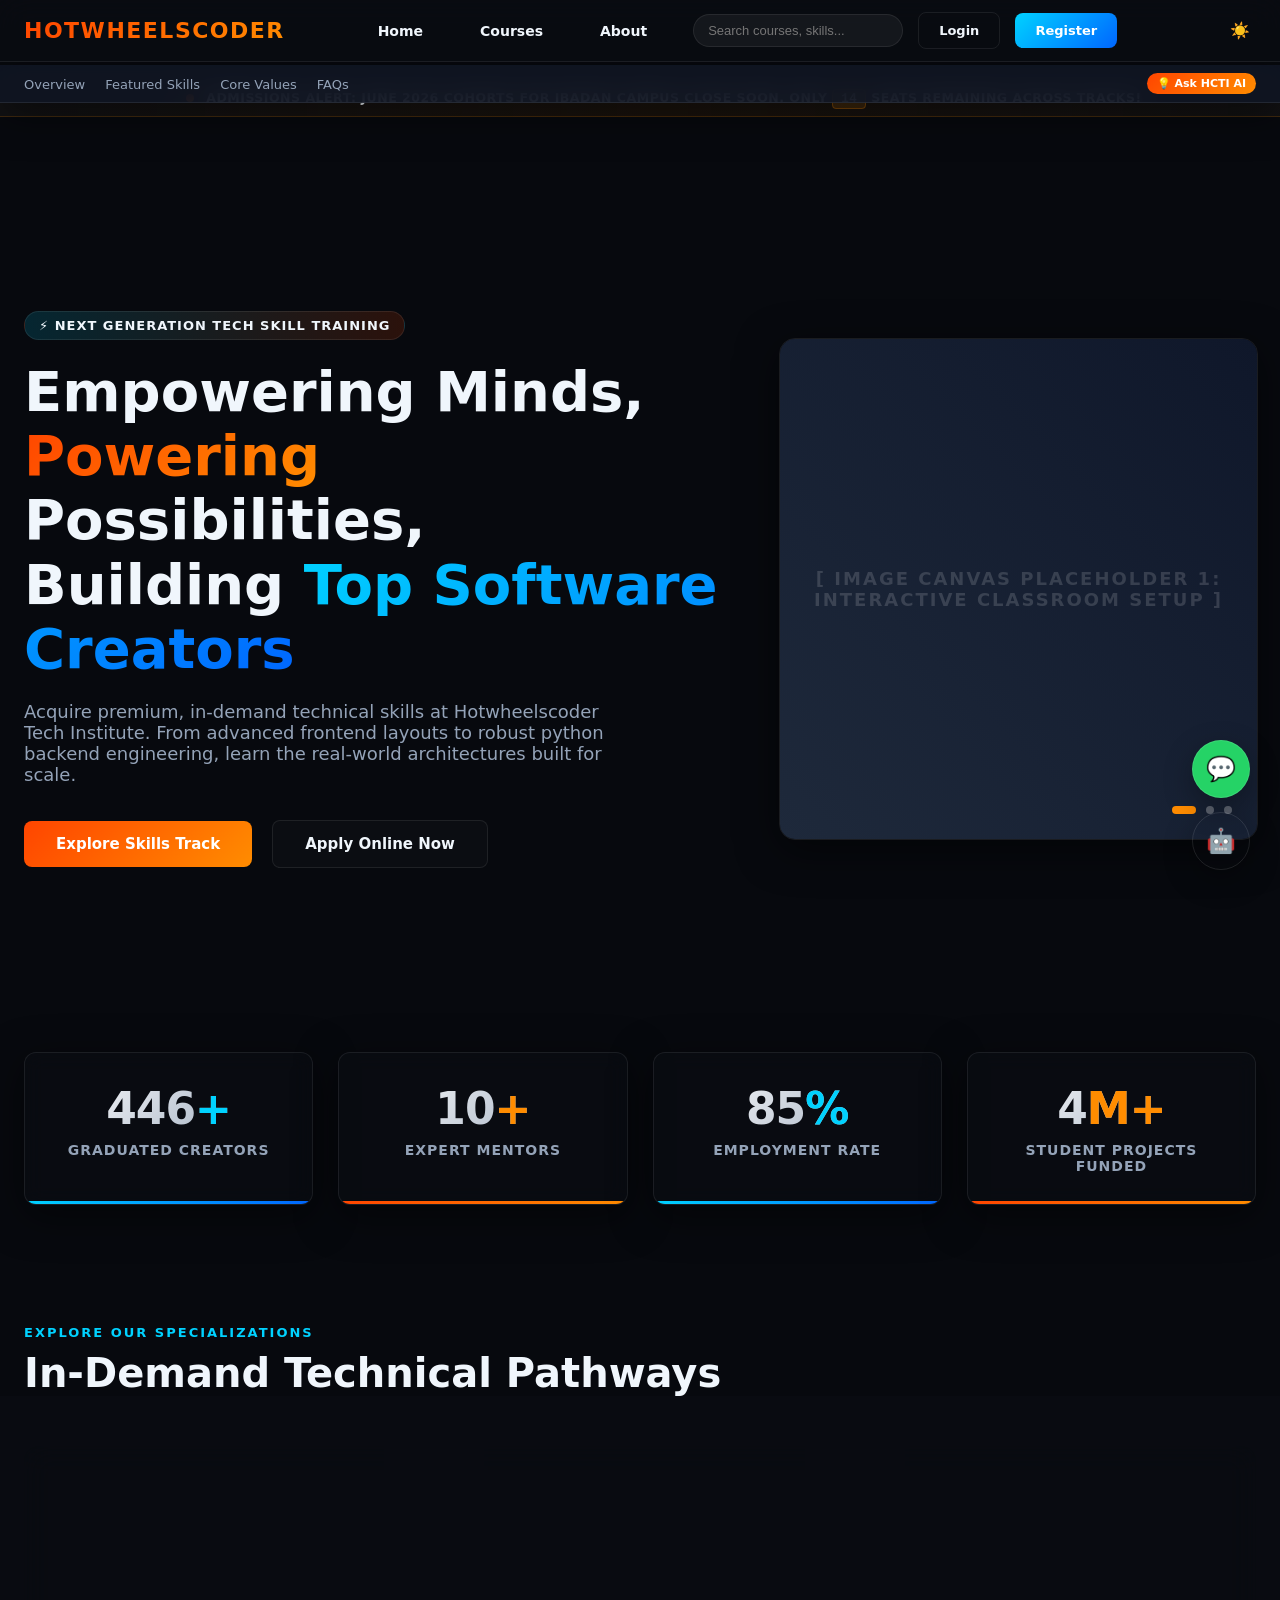
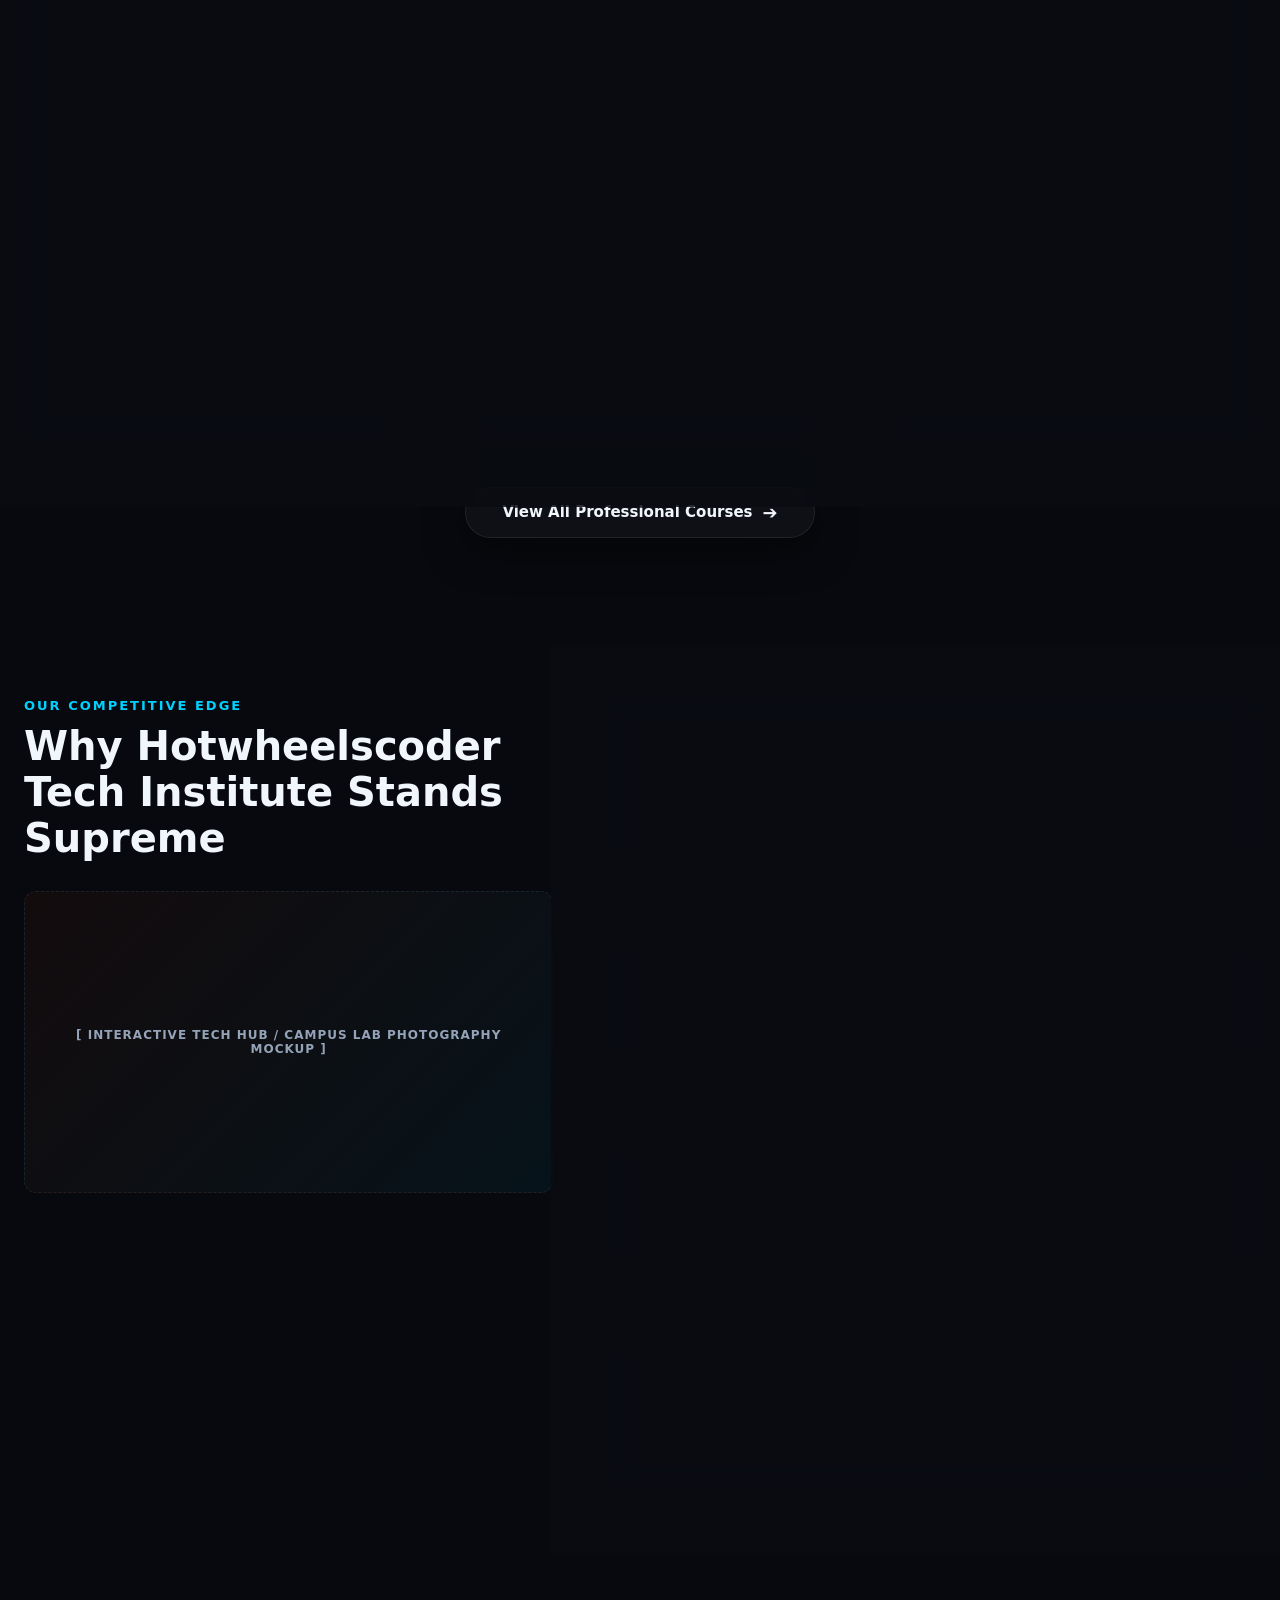
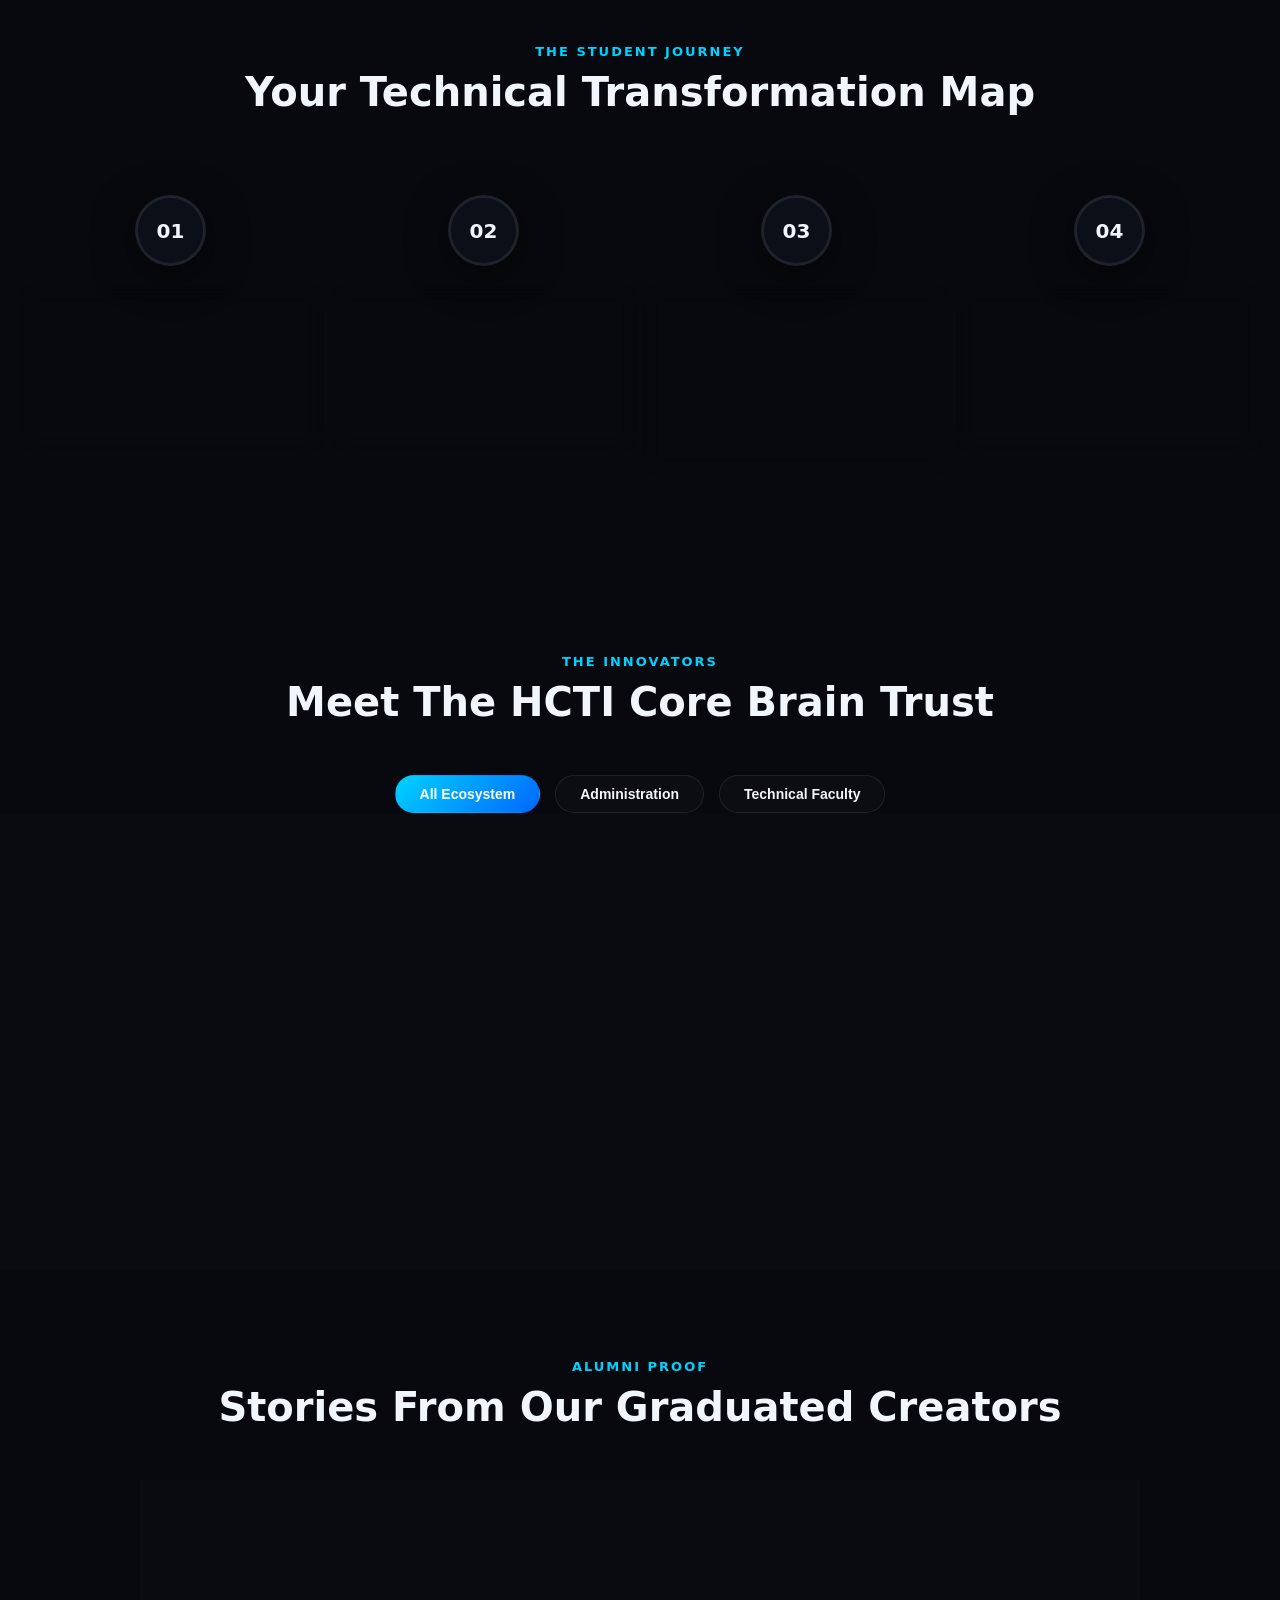
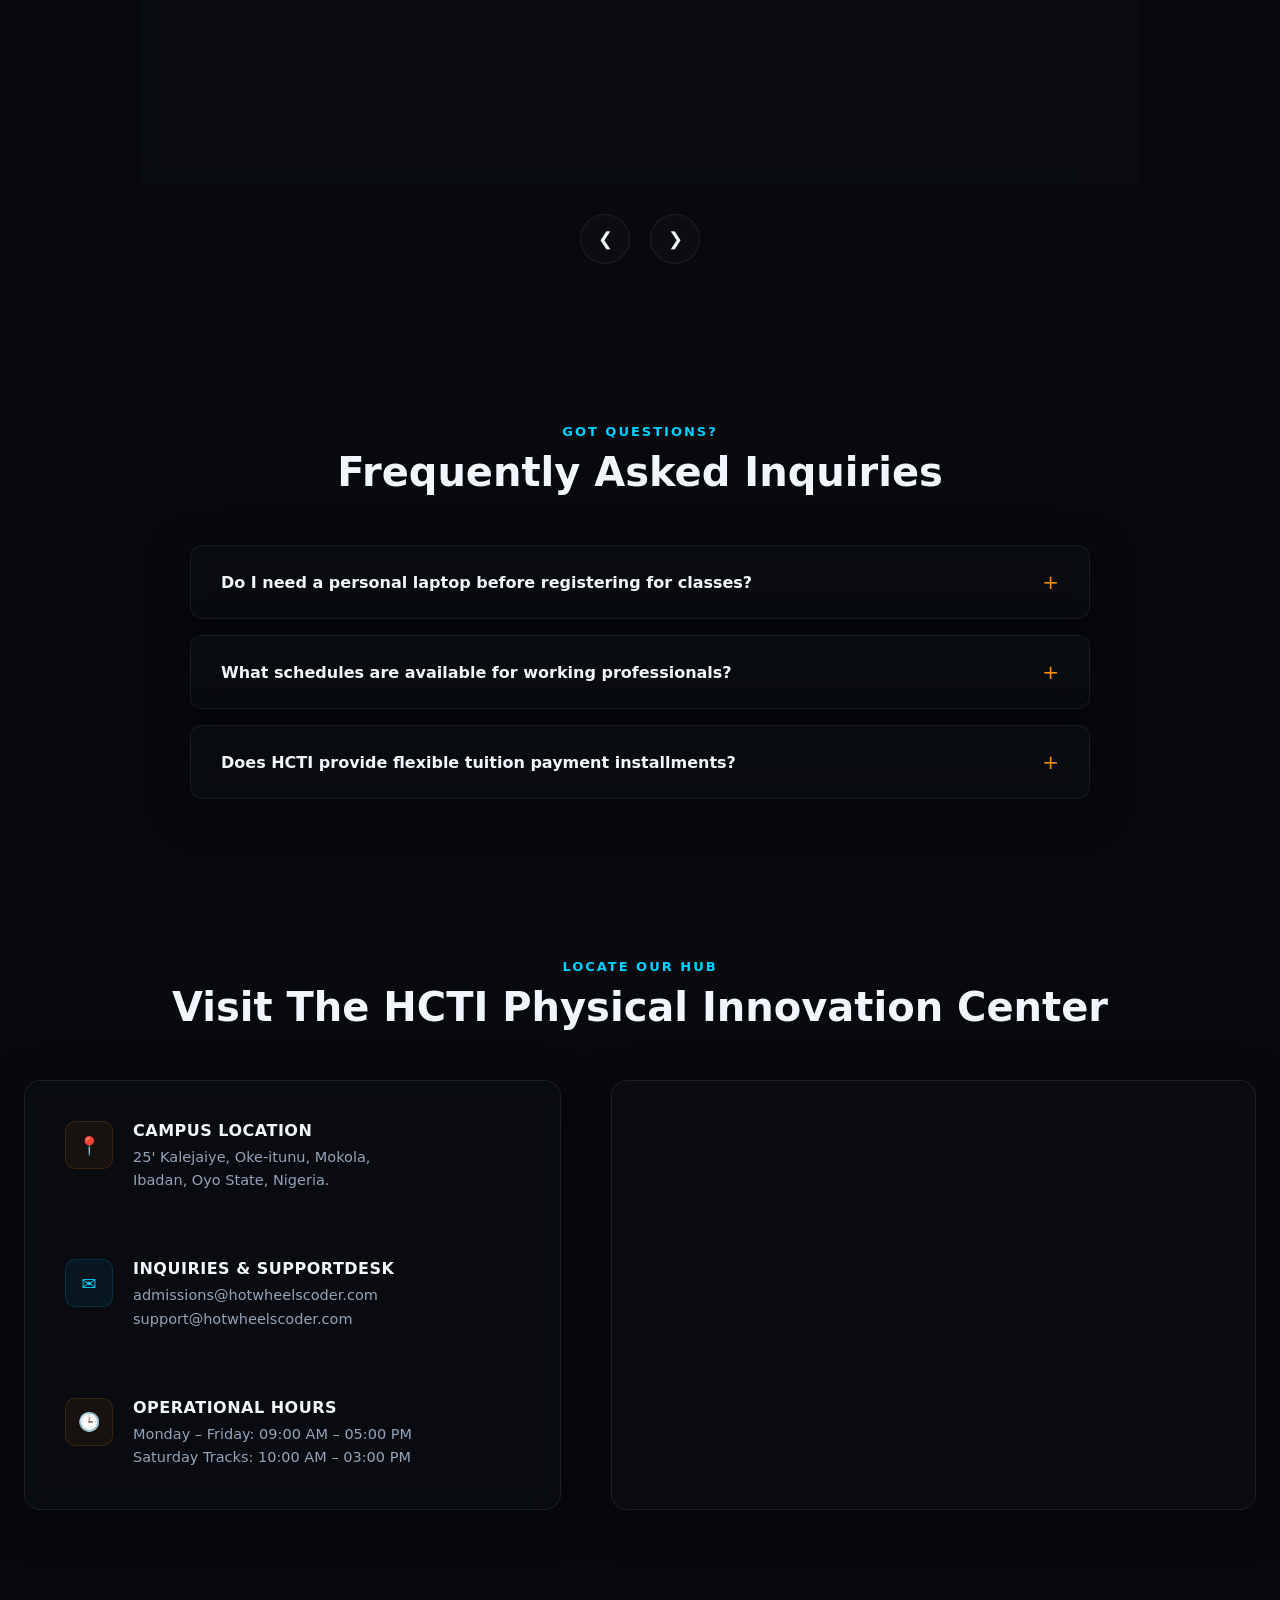
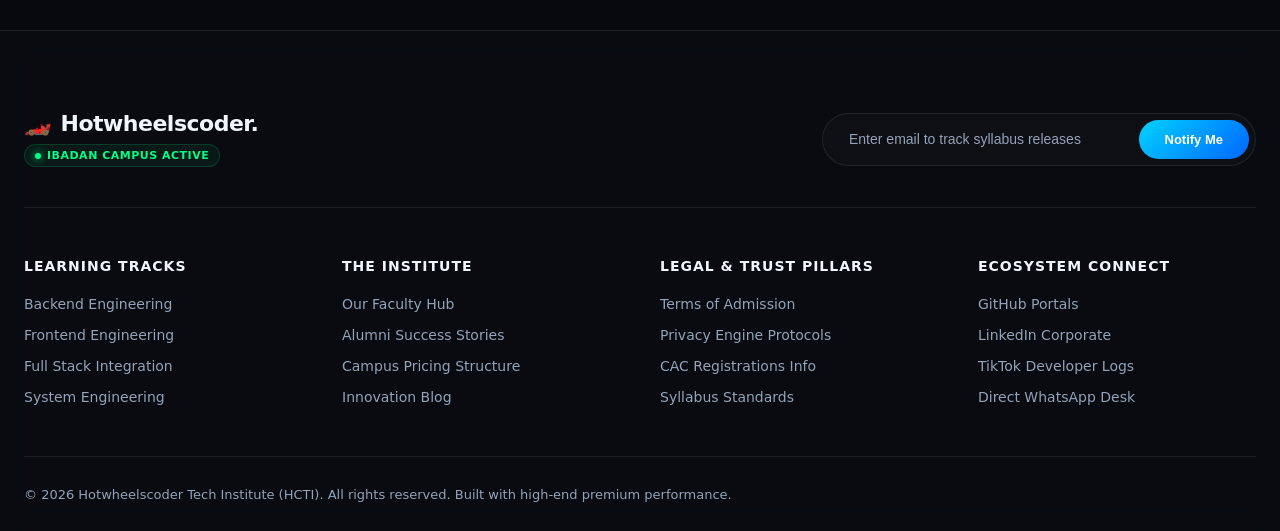
==== commit 253f8fa7: "push" ====
--- a/index.html
+++ b/index.html
@@ -17,8 +17,14 @@
     <link rel="stylesheet" href="css/contact-map.css">
     <link rel="stylesheet" href="css/footer.css">
     <link rel="stylesheet" href="css/floating-chat.css">
+    <link rel="stylesheet" href="css/velocity-bar.css">
+    <link rel="stylesheet" href="css/ticker.css">
 </head>
-<body>
+<body id="top-viewport-anchor">
+
+    <div class="hcti-velocity-container">
+        <div class="velocity-progress-line" id="scrollProgressLine"></div>
+    </div>
 
     <nav class="main-nav">
         <div class="nav-container">
@@ -64,6 +70,16 @@
                 <li><a href="#faq-section">FAQs</a></li>
             </ul>
             <div class="ai-badge" id="aiAssistantTrigger">💡 Ask HCTI AI</div>
+        </div>
+    </div>
+
+    <div class="hcti-urgency-ticker">
+        <div class="ticker-content-wrapper">
+            <div class="ticker-alert-beacon"></div>
+            <p class="ticker-text-line">
+                <span class="ticker-highlight-orange">Admissions Alert:</span> June 2026 Cohorts for Ibadan Campus close soon. 
+                Only <span class="ticker-highlight-orange ticker-seat-counter-badge" id="liveSeatCounter">14</span> seats remaining across tracks!
+            </p>
         </div>
     </div>
 
@@ -668,5 +684,7 @@
     <script src="js/testimonials.js"></script>
     <script src="js/faq.js"></script>
     <script src="js/chat.js"></script>
+    <script src="js/velocity.js"></script>
+    <script src="js/ticker.js"></script>
 </body>
 </html>
--- a/css/velocity-bar.css
+++ b/css/velocity-bar.css
@@ -0,0 +1,22 @@
+/* css/velocity-bar.css */
+
+/* Top Container Frame Anchor */
+.hcti-velocity-container {
+    position: fixed;
+    top: 0;
+    left: 0;
+    width: 100%;
+    height: 4px; /* Razor-thin premium profile line */
+    background: transparent;
+    z-index: 2000; /* Layered at the absolute top, above navigation headers */
+    pointer-events: none; /* Prevents interference with clicks on navbar links */
+}
+
+/* The actual expanding line indicator */
+.velocity-progress-line {
+    height: 100%;
+    width: 0%; /* Maintained dynamically via JavaScript metrics calculation */
+    background: linear-gradient(90deg, var(--brand-orange) 0%, var(--brand-blue) 100%);
+    box-shadow: 0 2px 10px rgba(0, 210, 255, 0.4); /* High-tech glowing footprint */
+    transition: width 0.1s cubic-bezier(0.16, 1, 0.3, 1);
+}
--- a/css/ticker.css
+++ b/css/ticker.css
@@ -0,0 +1,73 @@
+/* css/ticker.css */
+
+.hcti-urgency-ticker {
+    width: 100%;
+    background: linear-gradient(90deg, #121214 0%, rgba(255, 140, 0, 0.08) 50%, #121214 100%);
+    border-bottom: 1px solid rgba(255, 140, 0, 0.2);
+    padding: 10px 24px;
+    position: sticky;
+    top: 80px; /* Mounts perfectly flush underneath your main 80px high navbar header */
+    z-index: 990; /* Keeps it layered safely right behind dropdown menus but above page grids */
+    display: flex;
+    justify-content: center;
+    align-items: center;
+}
+
+.ticker-content-wrapper {
+    display: flex;
+    align-items: center;
+    gap: 12px;
+    max-width: 1400px;
+}
+
+/* Blinking Alert Beacon */
+.ticker-alert-beacon {
+    width: 8px;
+    height: 8px;
+    background: var(--brand-orange);
+    border-radius: 50%;
+    box-shadow: 0 0 10px var(--brand-orange);
+    animation: alertFlash 1.5s infinite ease-in-out;
+    flex-shrink: 0;
+}
+
+@keyframes alertFlash {
+    0% { opacity: 0.3; transform: scale(0.9); }
+    50% { opacity: 1; transform: scale(1.1); box-shadow: 0 0 14px #ff4500; }
+    100% { opacity: 0.3; transform: scale(0.9); }
+}
+
+.ticker-text-line {
+    font-size: 12.5px;
+    font-weight: 700;
+    letter-spacing: 0.5px;
+    color: var(--text-main);
+    margin: 0;
+    text-transform: uppercase;
+    text-align: center;
+}
+
+.ticker-highlight-orange {
+    color: var(--brand-orange);
+}
+
+.ticker-seat-counter-badge {
+    background: rgba(255, 140, 0, 0.15);
+    border: 1px solid rgba(255, 140, 0, 0.3);
+    padding: 2px 8px;
+    border-radius: 4px;
+    font-weight: 800;
+    font-family: monospace;
+}
+
+/* Response handling for very small phone windows */
+@media (max-width: 600px) {
+    .hcti-urgency-ticker {
+        top: 70px; /* Matches collapsed responsive navigation heights if altered */
+        padding: 8px 16px;
+    }
+    .ticker-text-line {
+        font-size: 11px;
+        line-height: 1.4;
+    }
+}
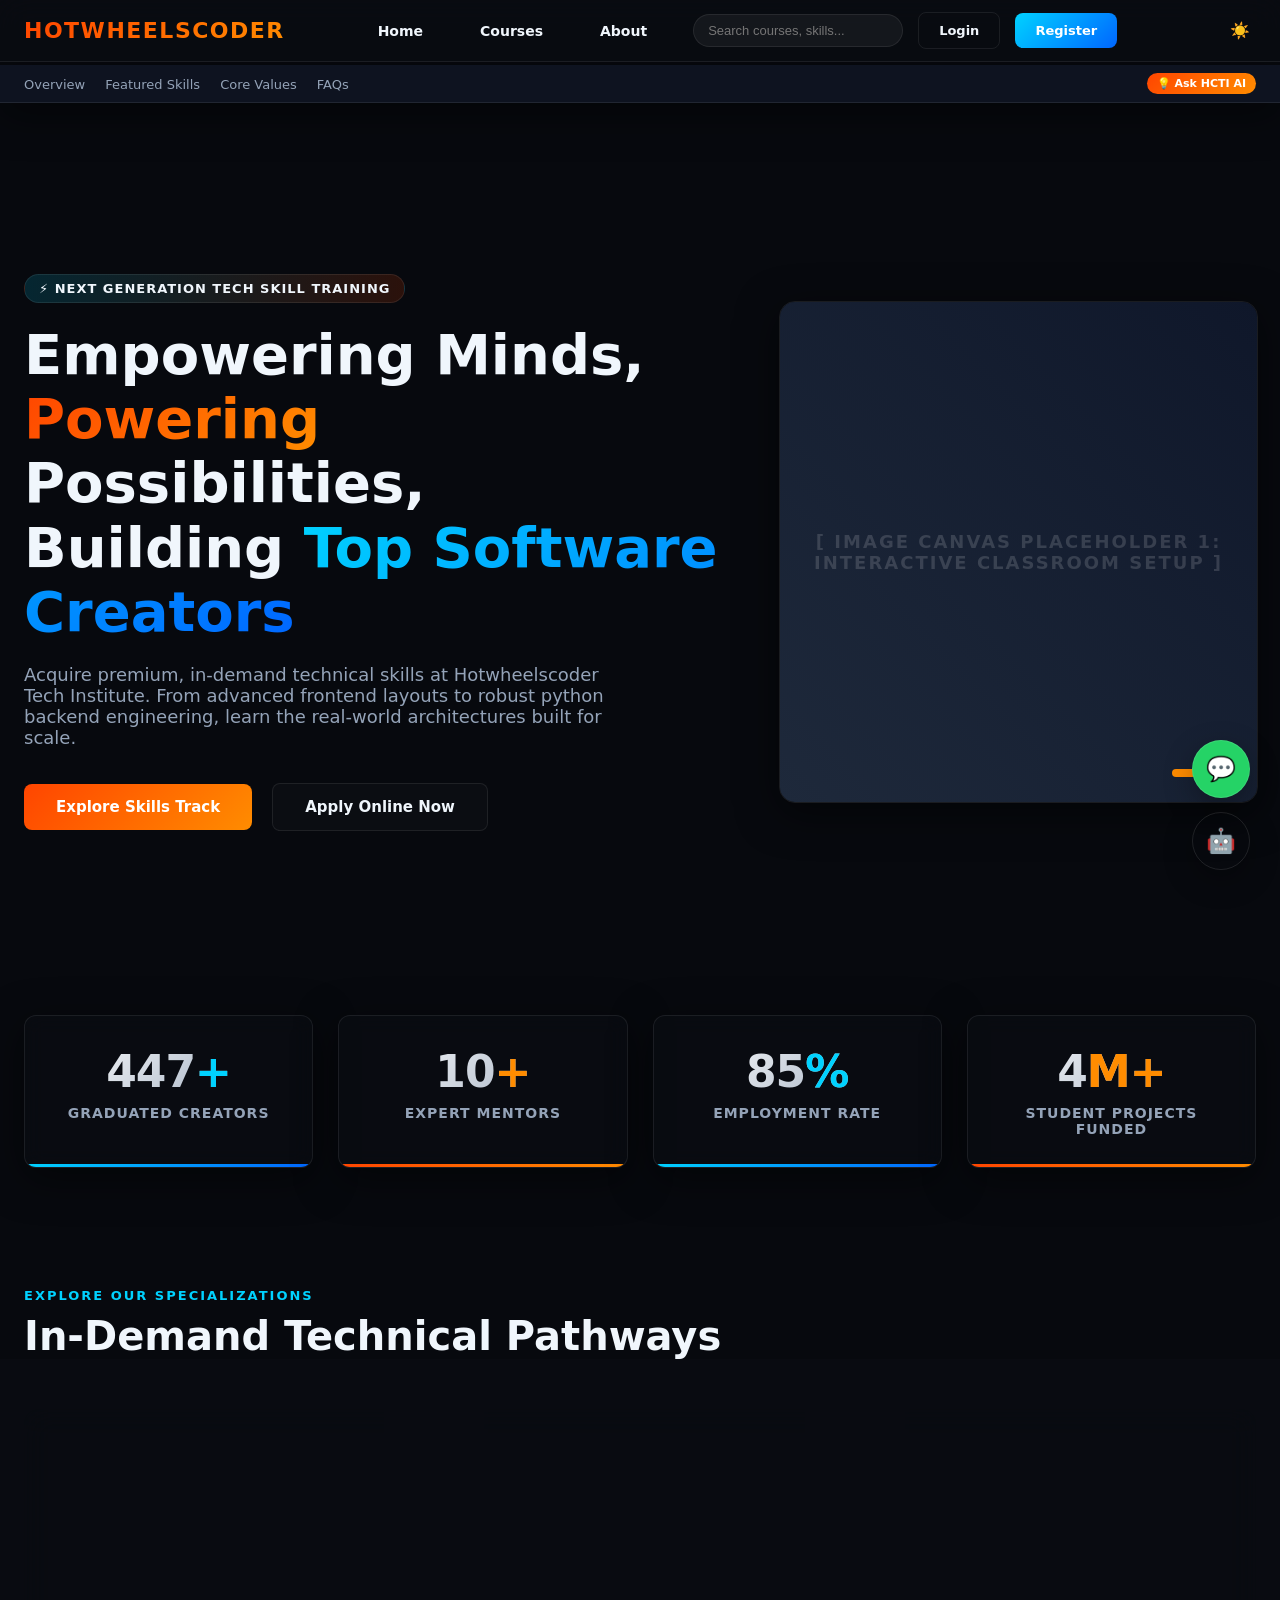
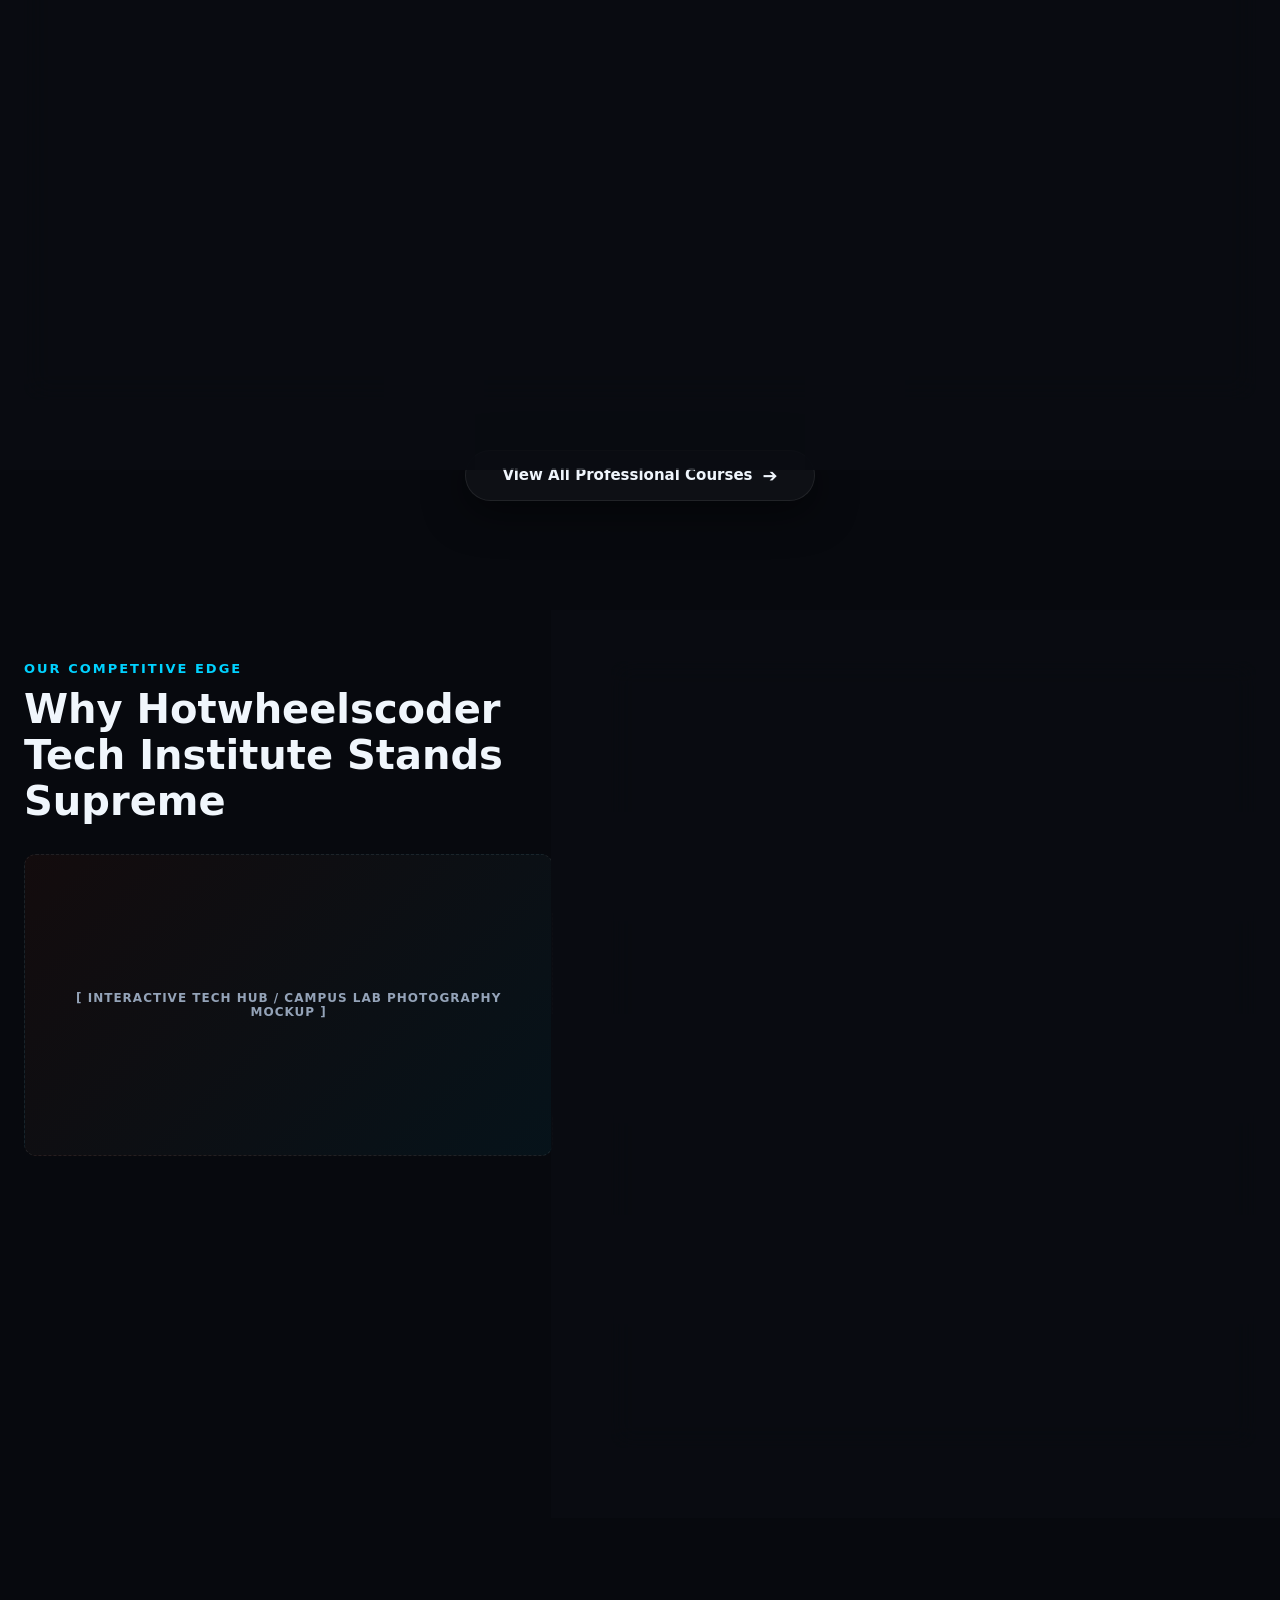
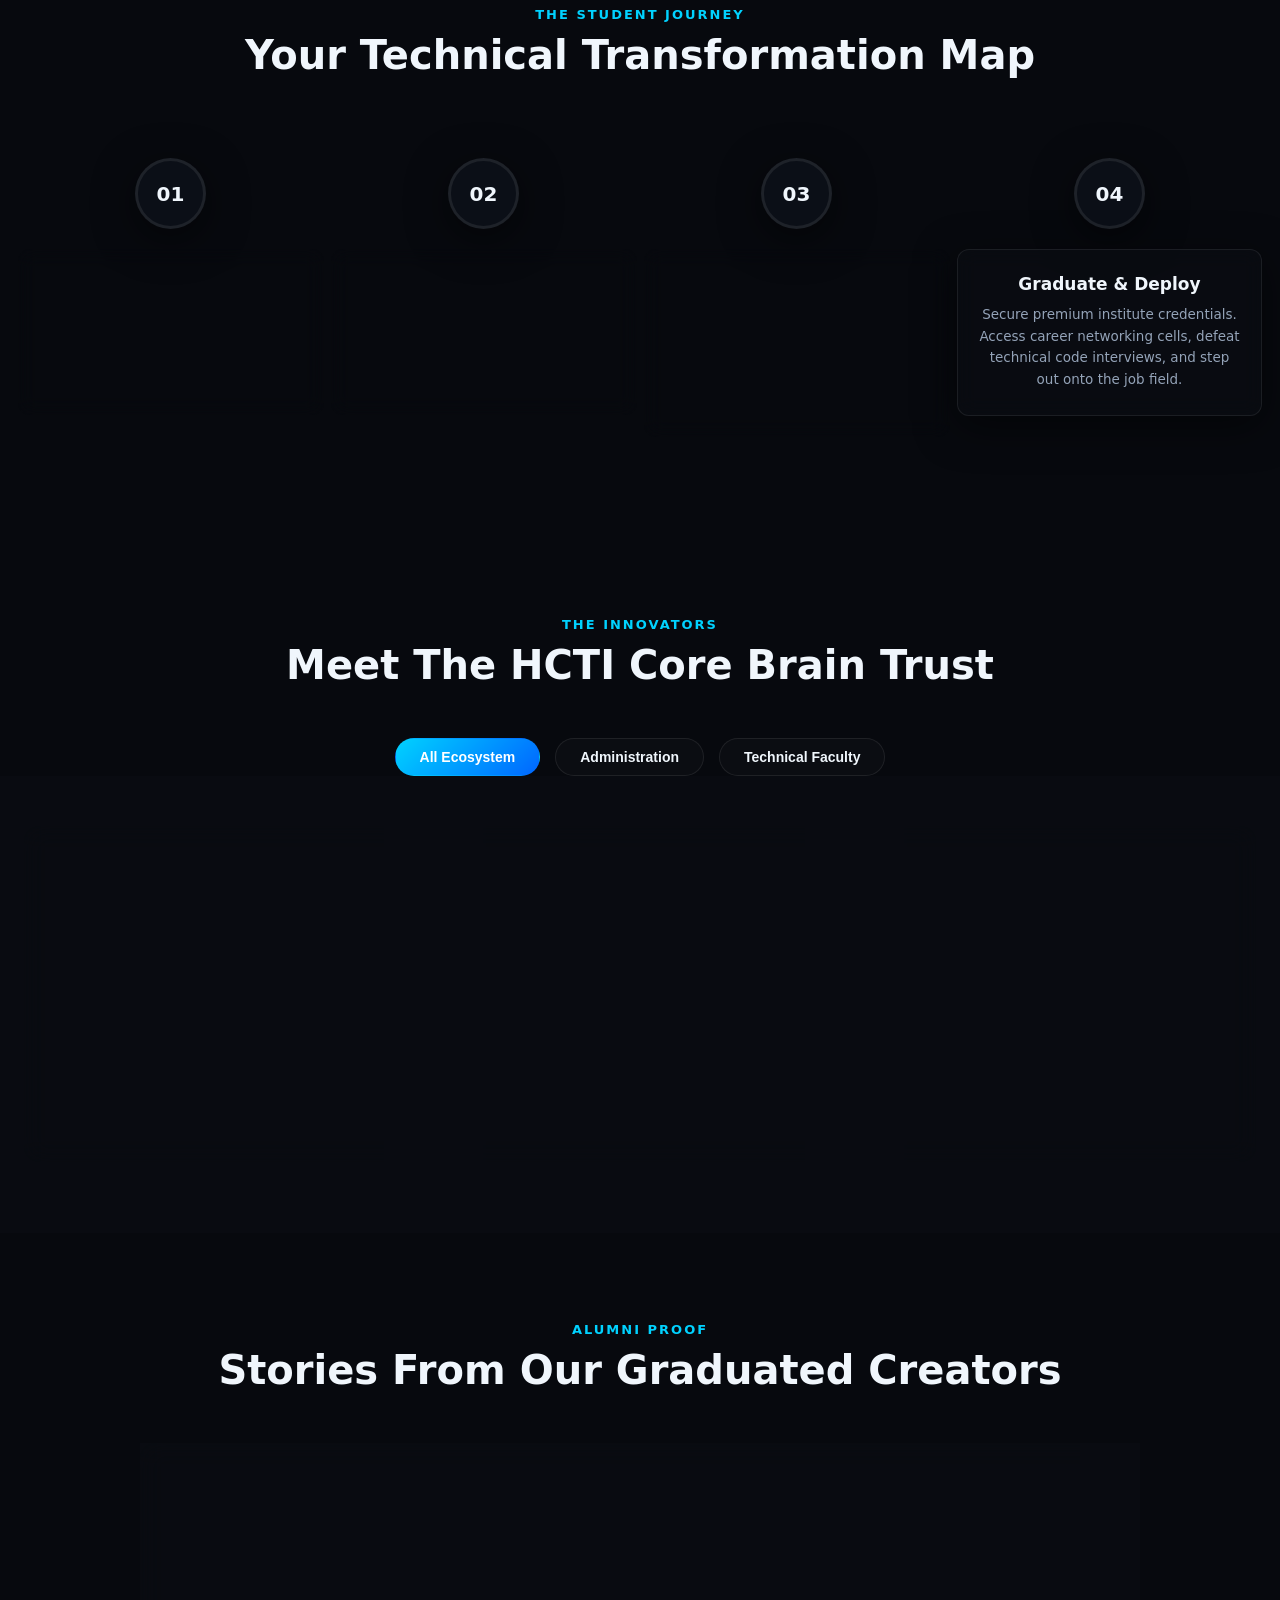
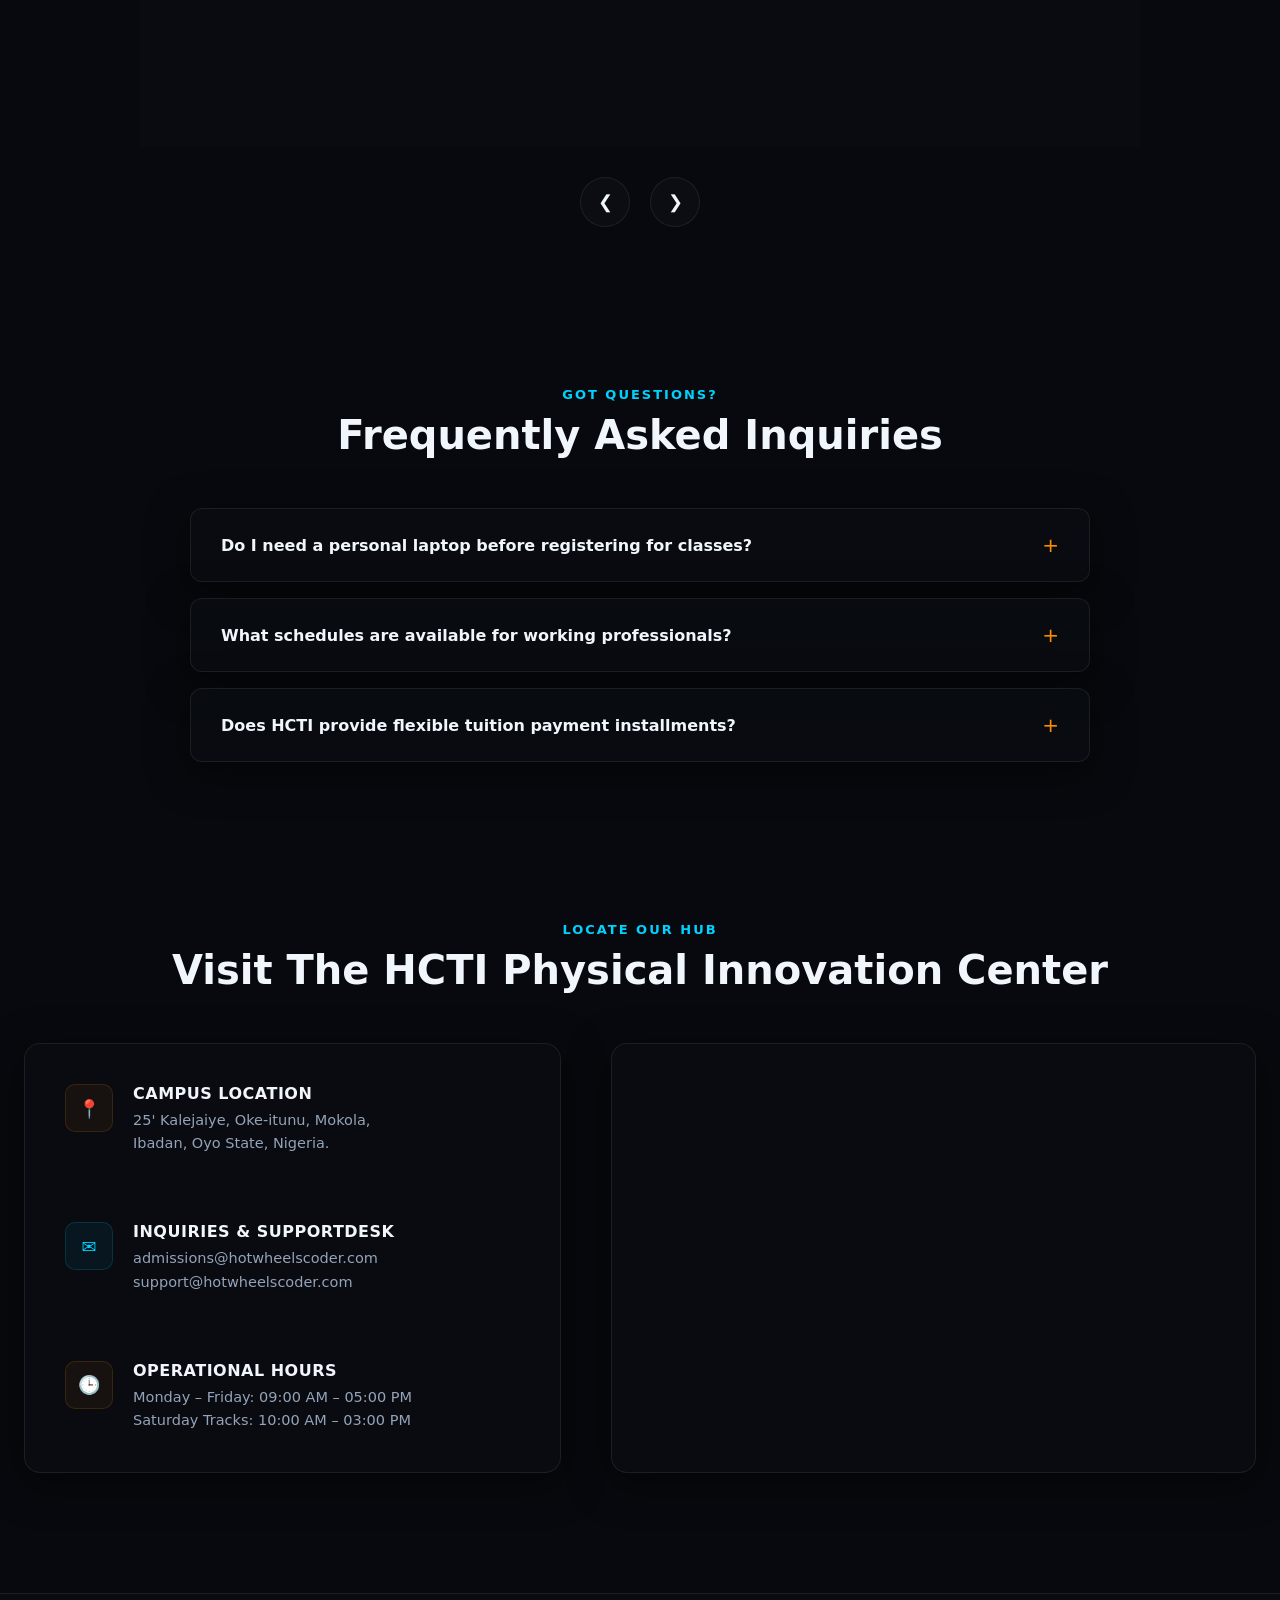
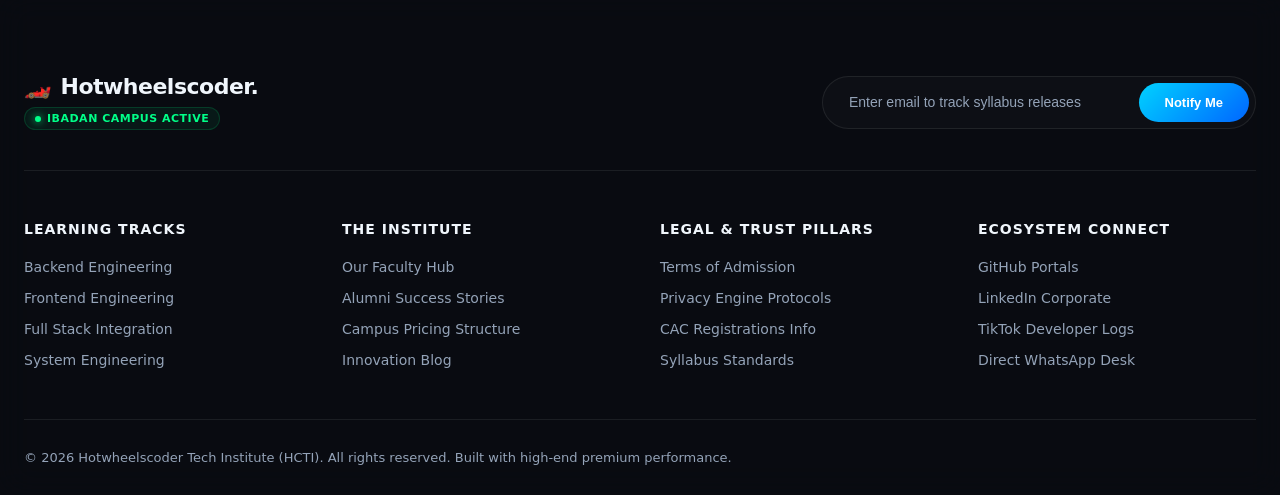
==== commit dff134c6: "push" ====
--- a/index.html
+++ b/index.html
@@ -73,15 +73,7 @@
         </div>
     </div>
 
-    <div class="hcti-urgency-ticker">
-        <div class="ticker-content-wrapper">
-            <div class="ticker-alert-beacon"></div>
-            <p class="ticker-text-line">
-                <span class="ticker-highlight-orange">Admissions Alert:</span> June 2026 Cohorts for Ibadan Campus close soon. 
-                Only <span class="ticker-highlight-orange ticker-seat-counter-badge" id="liveSeatCounter">14</span> seats remaining across tracks!
-            </p>
-        </div>
-    </div>
+    
 
     <main>
         <section id="hero-view" class="hero-section">
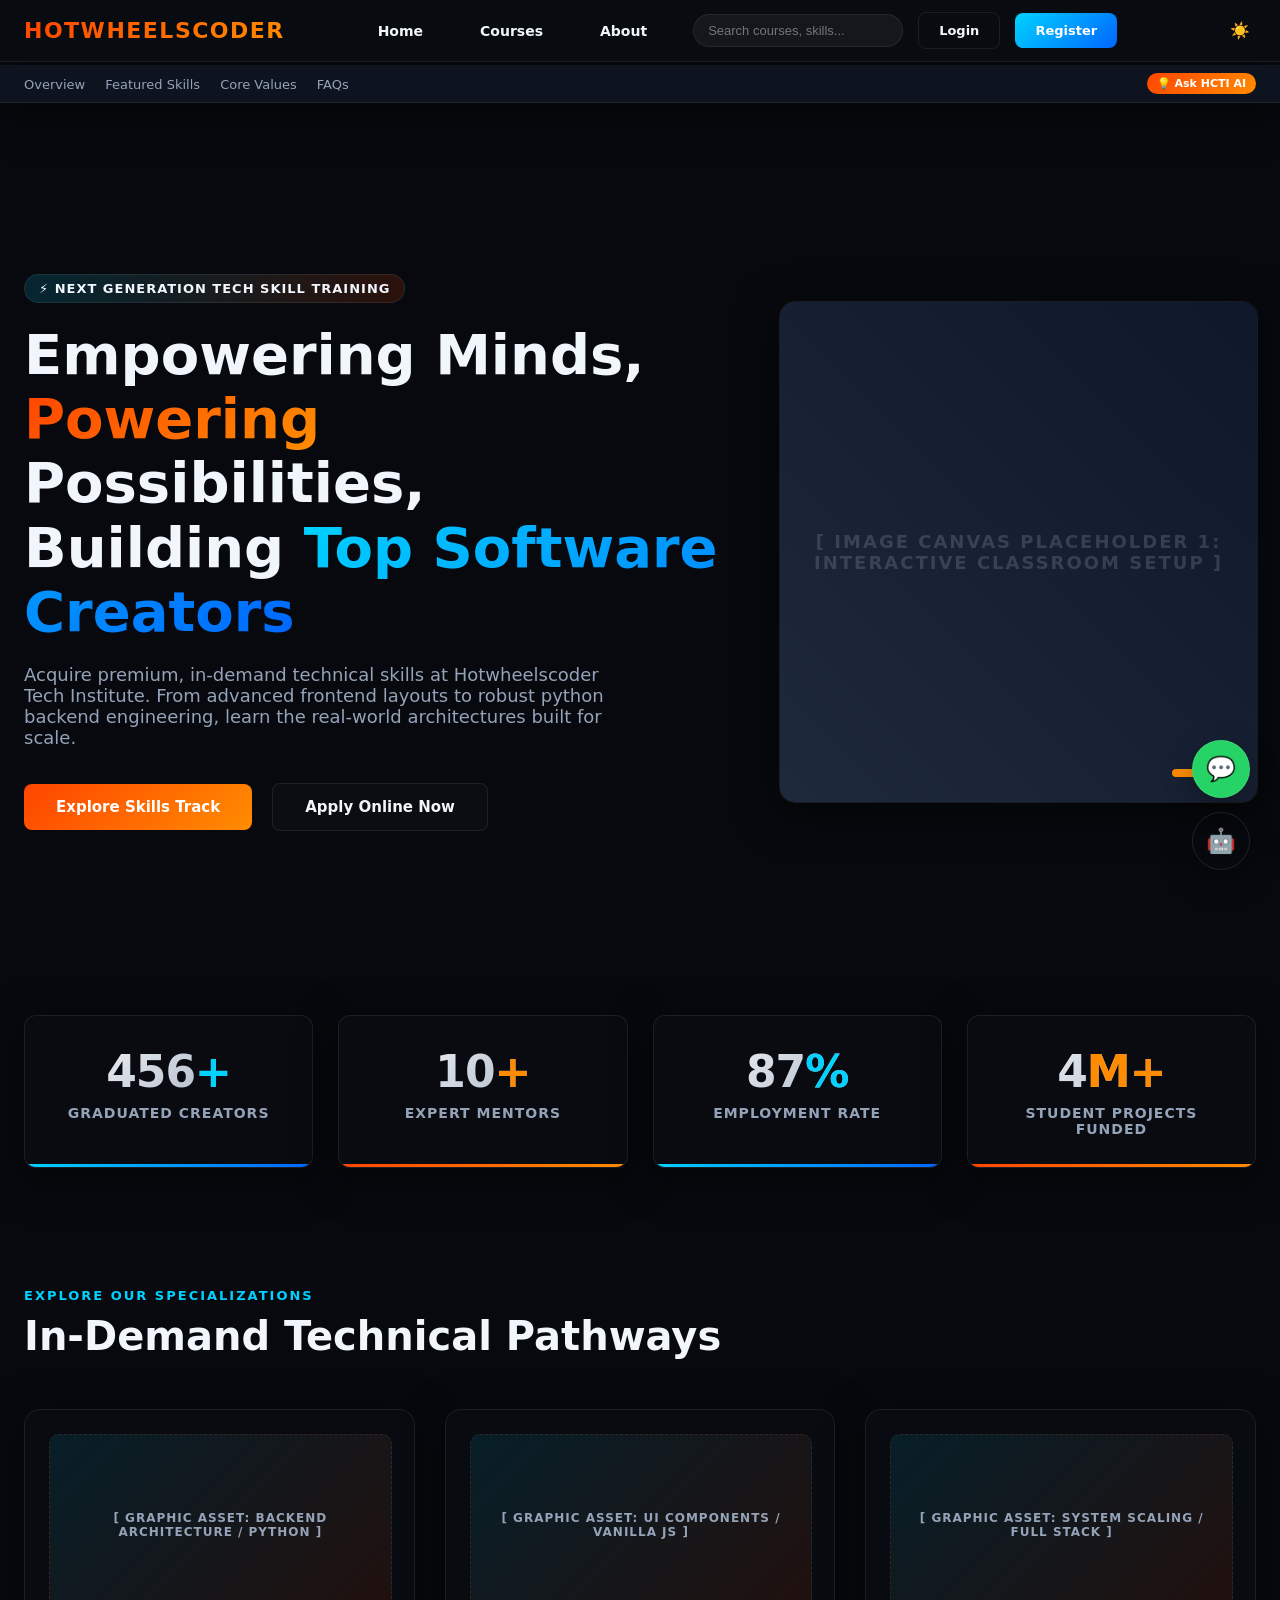
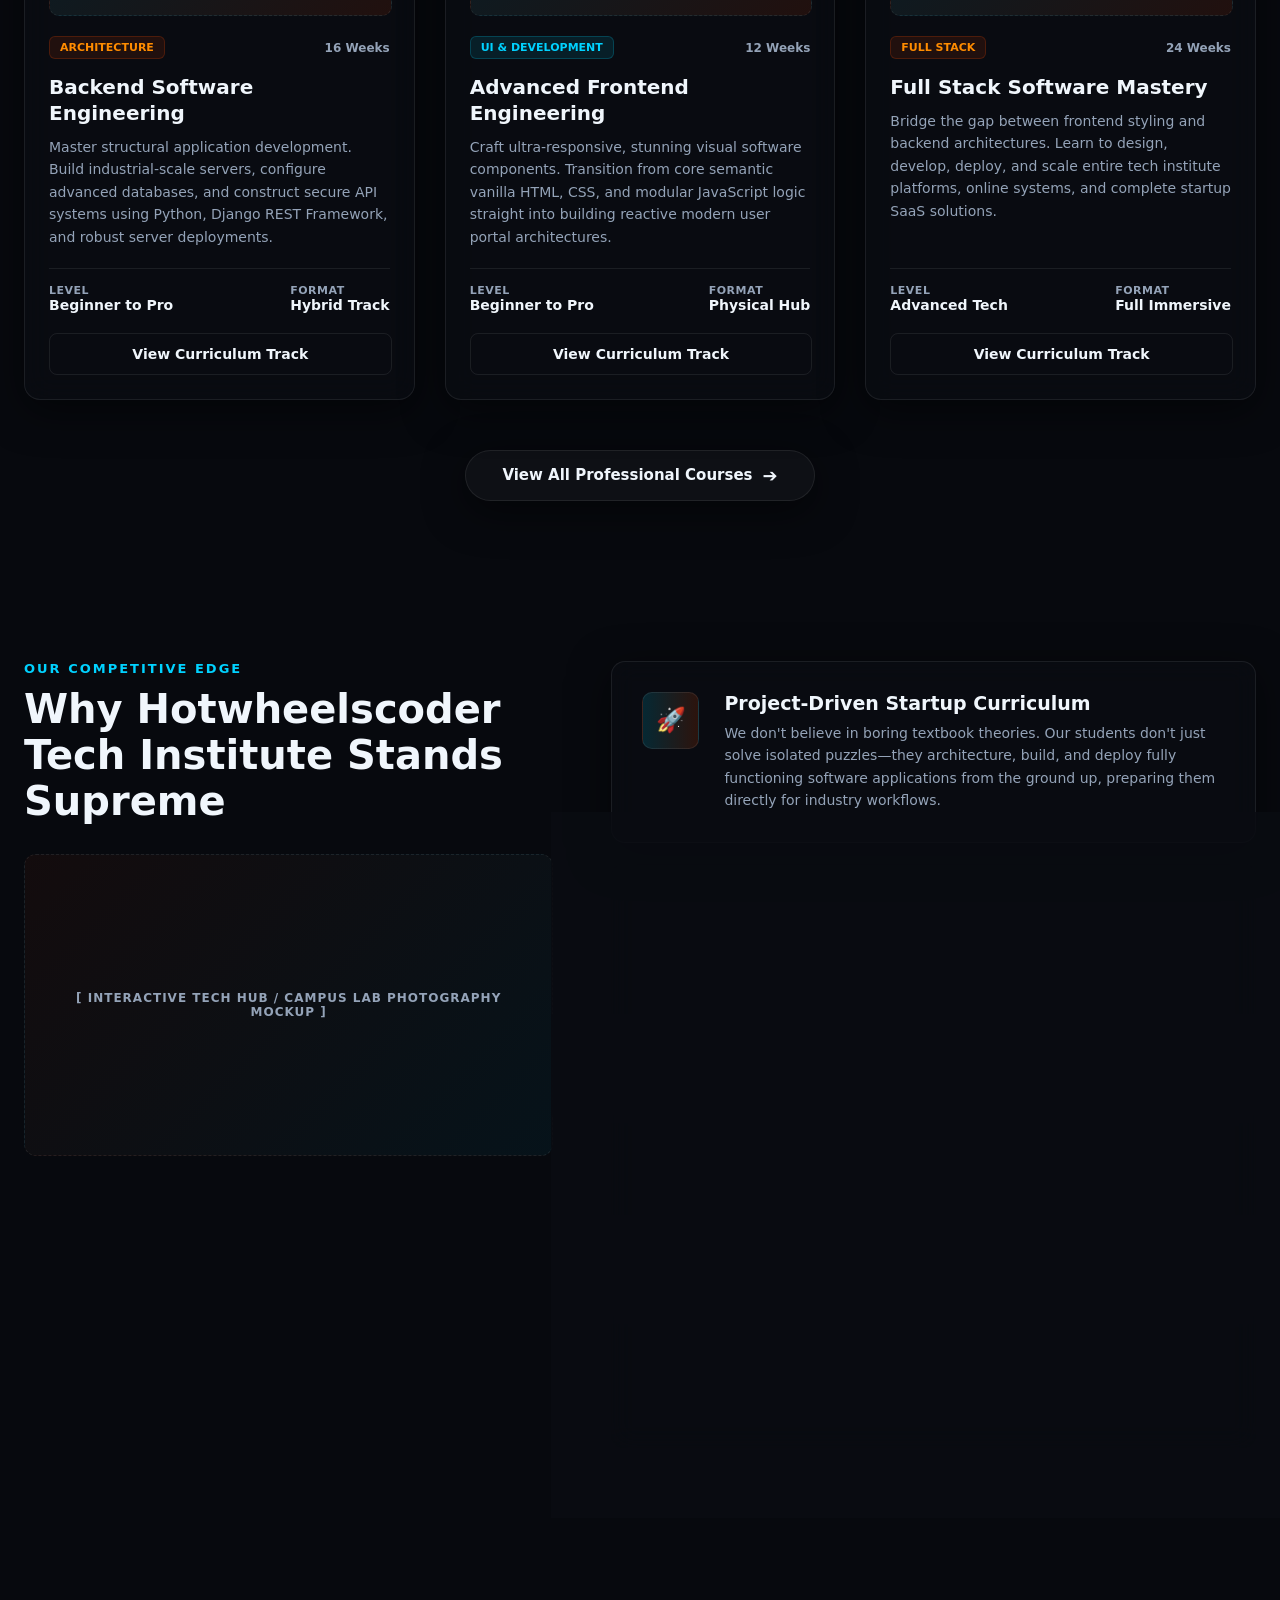
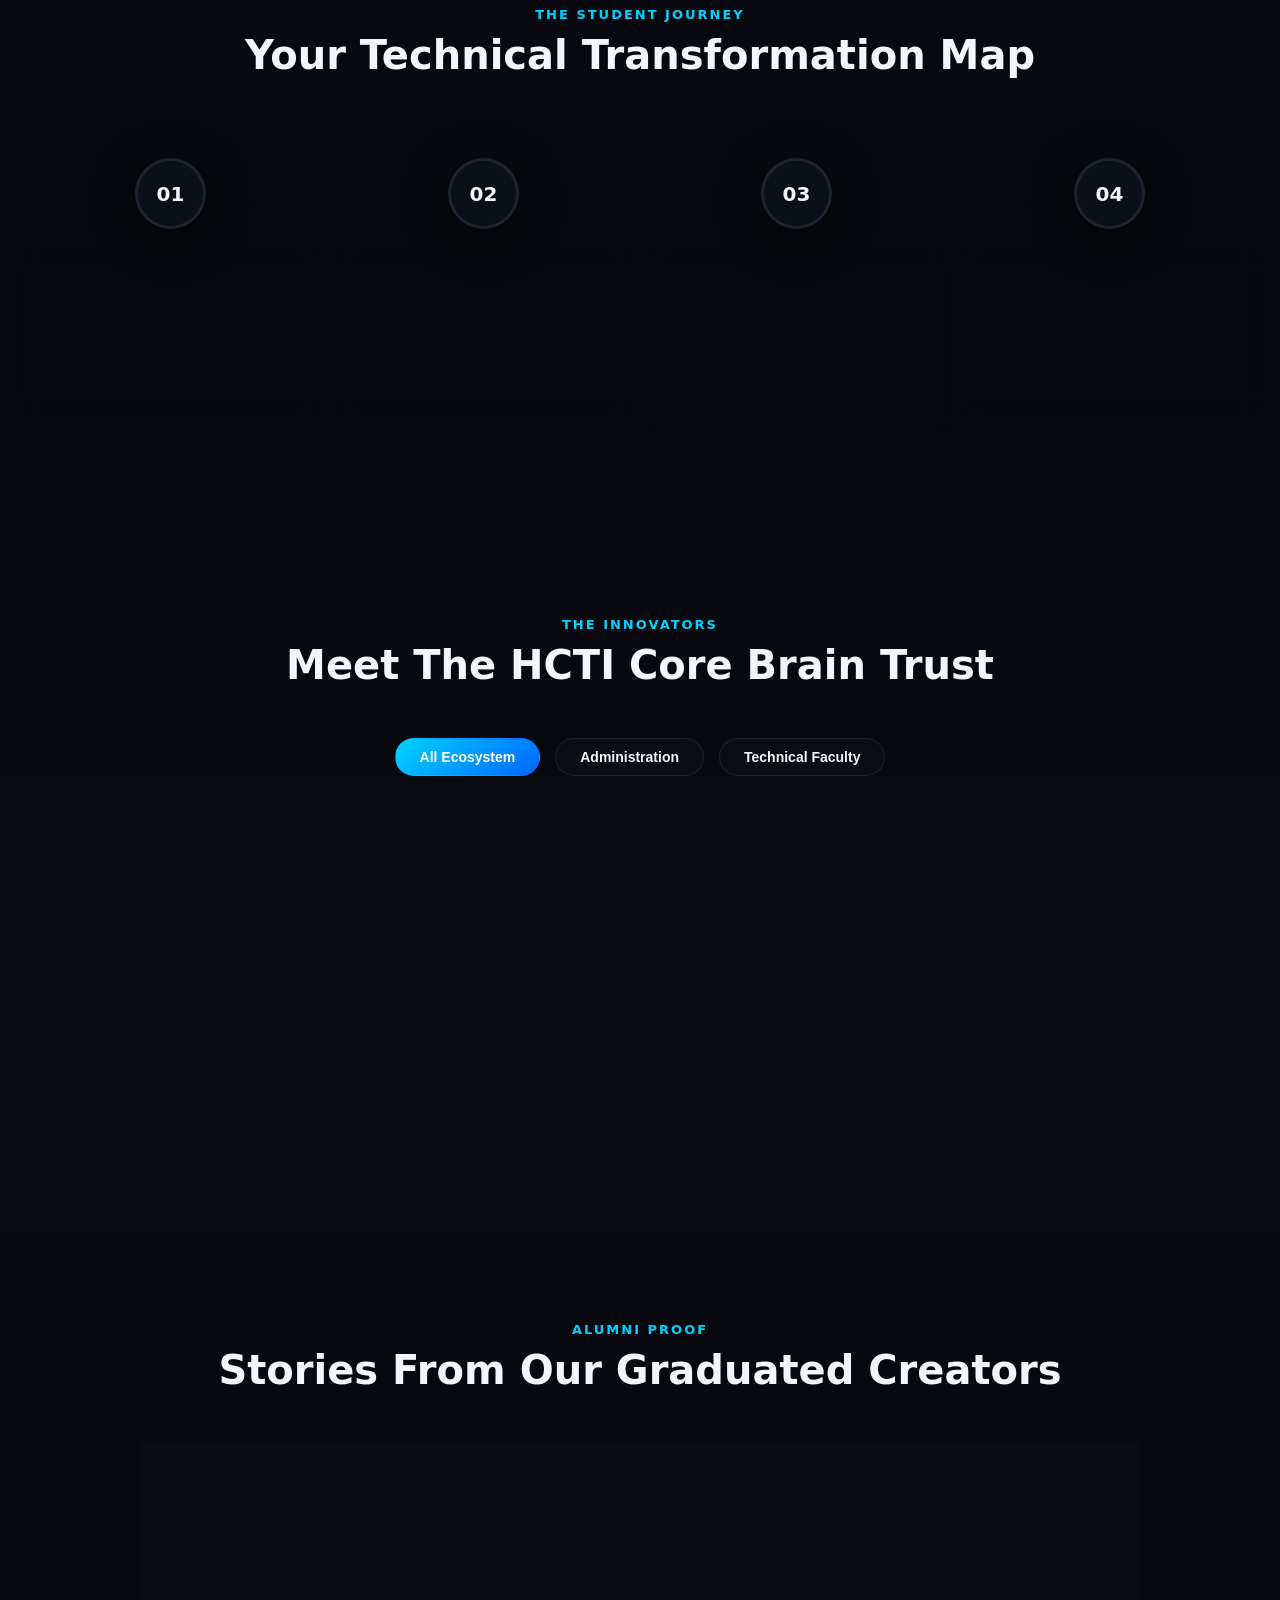
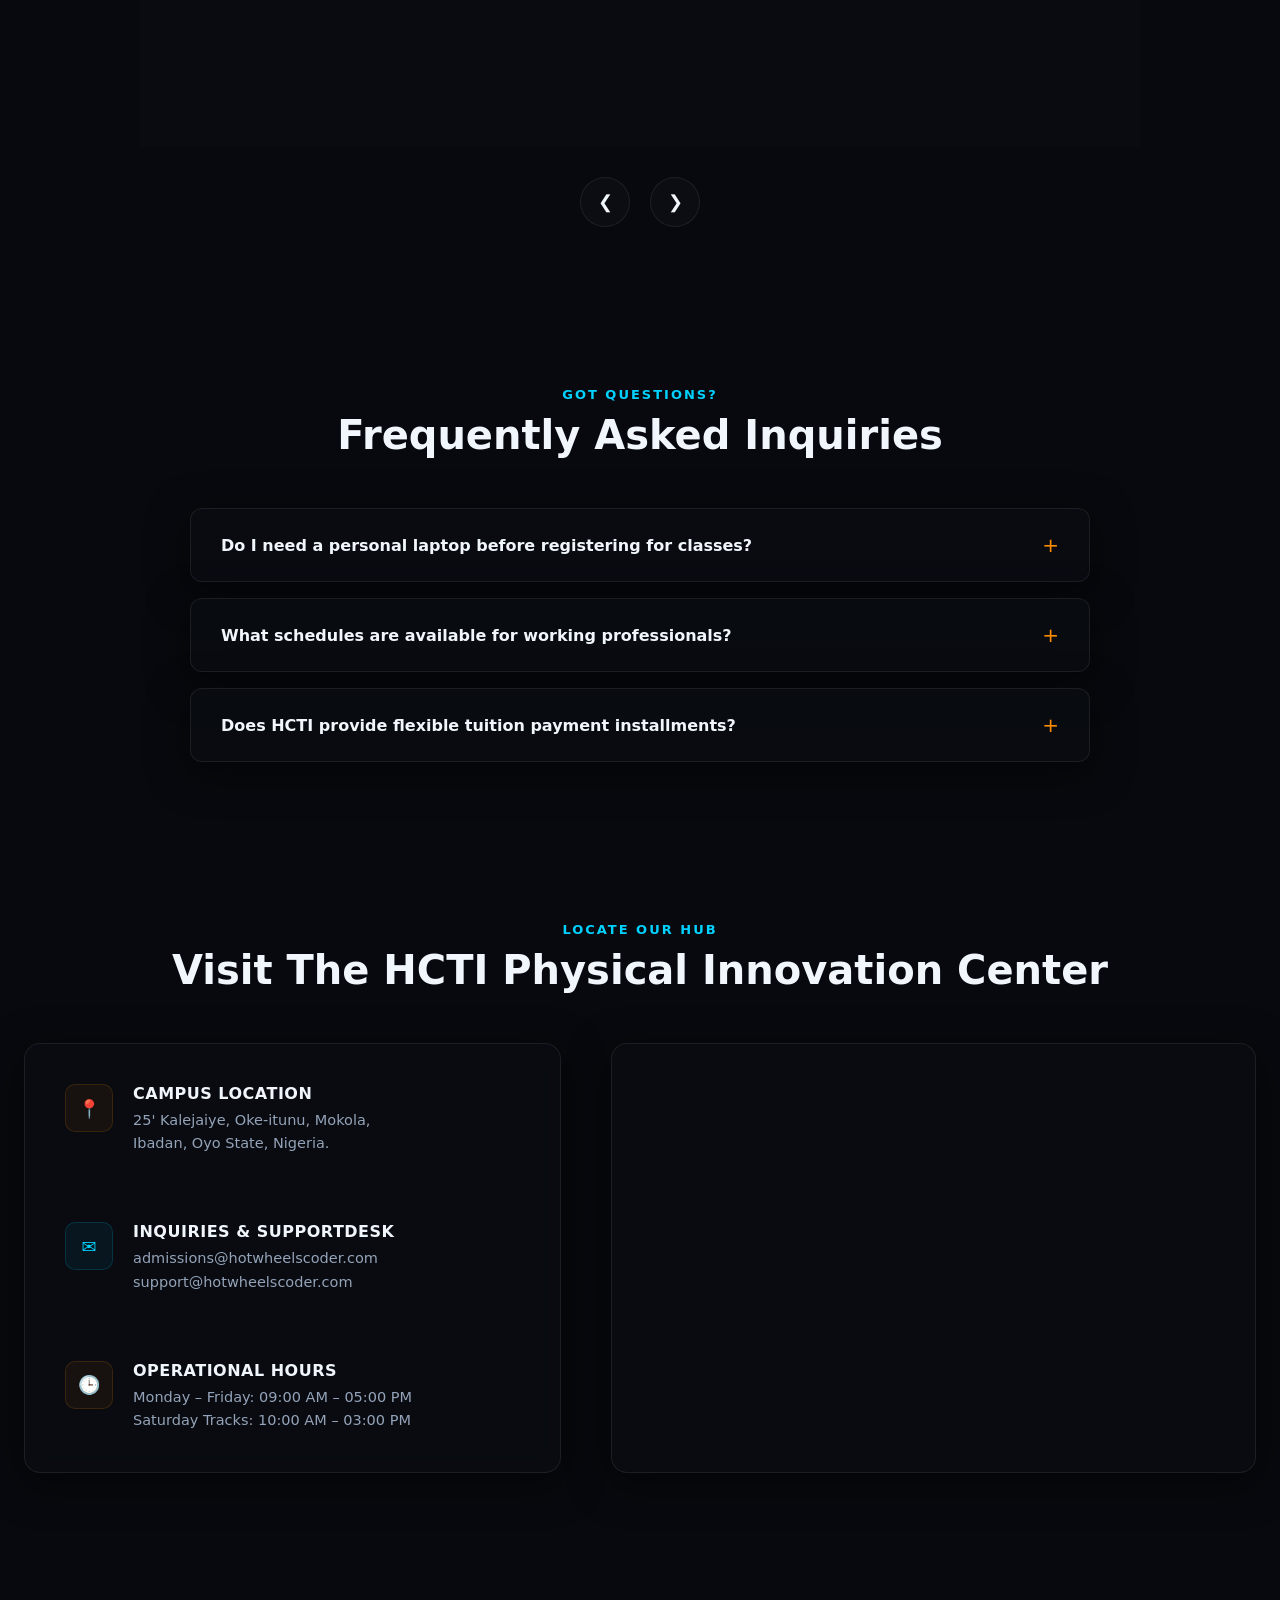
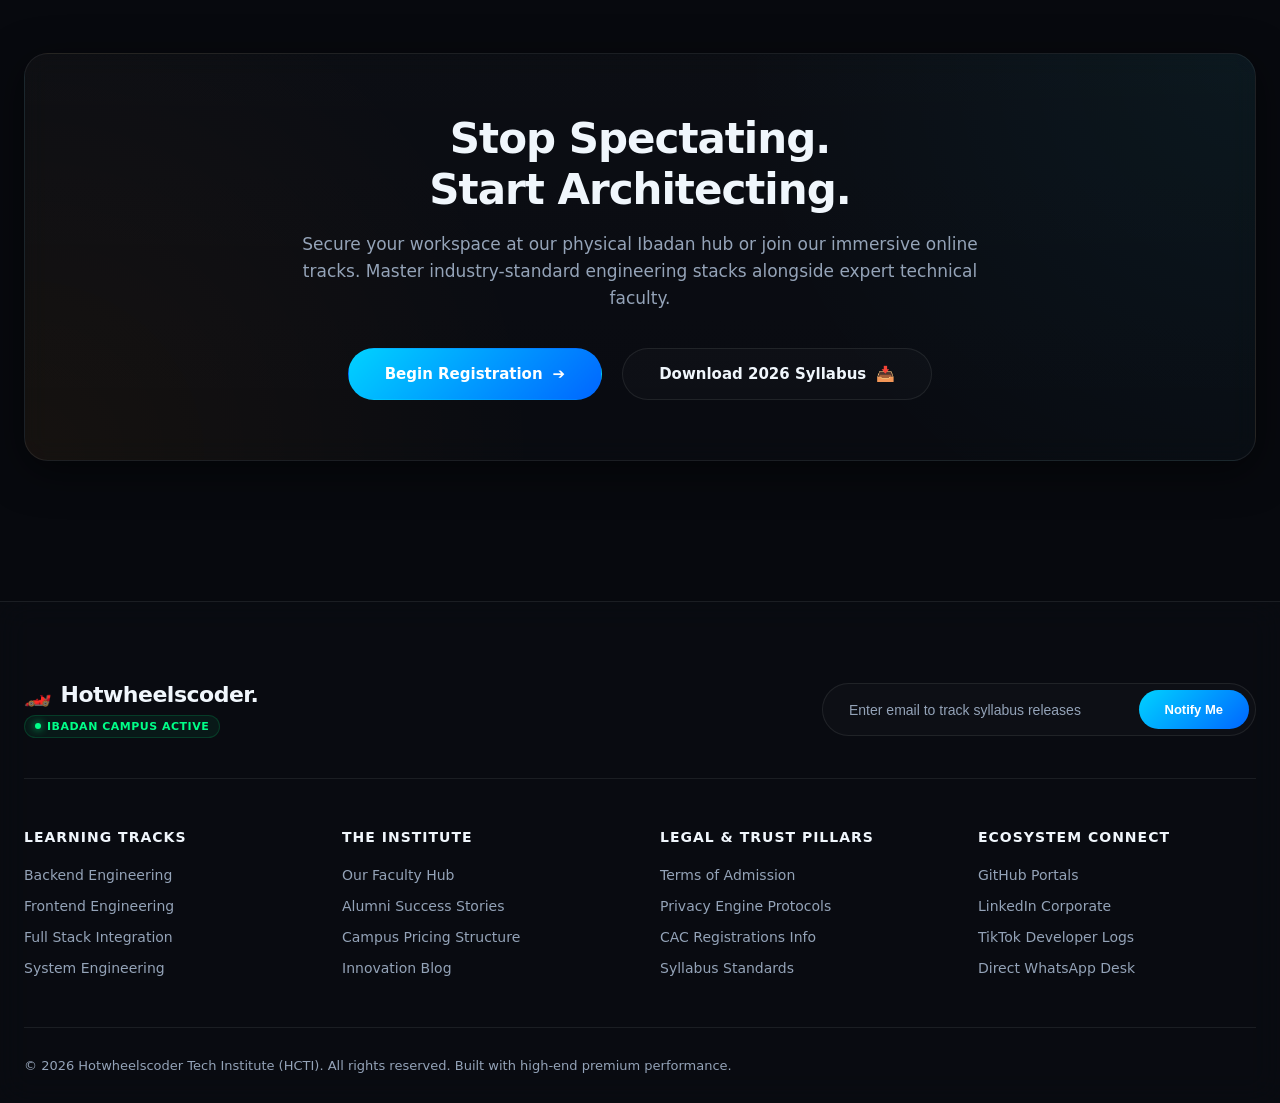
==== commit 7264a85c: "push" ====
--- a/index.html
+++ b/index.html
@@ -19,6 +19,7 @@
     <link rel="stylesheet" href="css/floating-chat.css">
     <link rel="stylesheet" href="css/velocity-bar.css">
     <link rel="stylesheet" href="css/ticker.css">
+    <link rel="stylesheet" href="css/closing-cta.css">
 </head>
 <body id="top-viewport-anchor">
 
@@ -560,6 +561,33 @@
             </div>
         </section>
 
+
+        <section id="final-enrollment-trigger" class="closing-cta-section">
+            <div class="cta-glow-card">
+                
+                <div class="cta-title-block">
+                    <h2>Stop Spectating.<br>Start Architecting.</h2>
+                    <p>
+                        Secure your workspace at our physical Ibadan hub or join our immersive online tracks. 
+                        Master industry-standard engineering stacks alongside expert technical faculty.
+                    </p>
+                </div>
+
+                <div class="cta-action-row">
+                    <a href="#" class="btn-premium-cta btn-cta-primary">
+                        <span>Begin Registration</span>
+                        <span>➔</span>
+                    </a>
+                    
+                    <a href="assets/hcti-2026-syllabus.pdf" download class="btn-premium-cta btn-cta-secondary">
+                        <span>Download 2026 Syllabus</span>
+                        <span>📥</span>
+                    </a>
+                </div>
+
+            </div>
+        </section>
+
         <!-- <section id="featured-courses" style="height: 100vh; padding: 40px;"></section> -->
 
         <!-- <section id="featured-courses" style="height: 100vh; padding: 40px;"></section> -->
--- a/css/hero.css
+++ b/css/hero.css
@@ -220,4 +220,240 @@
         width: 100%;
         text-align: center;
     }
+}
+
+
+/* css/courses.css */
+
+.courses-section {
+    max-width: 1400px;
+    margin: 0 auto;
+    padding: 80px 24px;
+}
+
+/* Section Header Typography Layout */
+.section-header {
+    margin-bottom: 50px;
+    position: relative;
+}
+
+.section-subtitle {
+    font-size: 13px;
+    font-weight: 800;
+    text-transform: uppercase;
+    letter-spacing: 2px;
+    color: #00d2ff;
+    margin: 0 0 10px 0;
+}
+
+:root[data-theme="light"] .section-subtitle {
+    color: #0066ff;
+}
+
+.section-title {
+    font-size: clamp(28px, 3.5vw, 40px);
+    font-weight: 900;
+    color: var(--text-main);
+    margin: 0;
+}
+
+/* Master Grid Structure */
+.courses-grid {
+    display: grid;
+    grid-template-columns: repeat(auto-fit, minmax(340px, 1fr));
+    gap: 30px;
+    margin-bottom: 50px; /* Space before the global "View All" button */
+}
+
+/* High-End Tech Course Card */
+.course-card {
+    background: var(--bg-nav-main);
+    backdrop-filter: blur(14px);
+    -webkit-backdrop-filter: blur(14px);
+    border: 1px solid var(--border-color);
+    border-radius: 16px;
+    padding: 24px;
+    display: flex;
+    flex-direction: column;
+    position: relative;
+    overflow: hidden;
+    box-shadow: var(--shadow-premium);
+    transition: transform 0.4s cubic-bezier(0.16, 1, 0.3, 1), border-color 0.3s ease, box-shadow 0.4s ease;
+}
+
+.course-card:hover {
+    transform: translateY(-8px);
+    border-color: rgba(0, 210, 255, 0.4);
+    box-shadow: 0 20px 40px rgba(0, 102, 255, 0.15);
+}
+
+/* --- NEW: DUMMY IMAGE PLACEHOLDER CONTAINER --- */
+.course-image-wrapper {
+    width: 100%;
+    height: 180px;
+    border-radius: 10px;
+    background: linear-gradient(135deg, rgba(0, 210, 255, 0.1) 0%, rgba(255, 69, 0, 0.1) 100%);
+    border: 1px dashed var(--border-color);
+    margin-bottom: 20px;
+    display: flex;
+    align-items: center;
+    justify-content: center;
+    position: relative;
+    overflow: hidden;
+}
+
+.course-image-wrapper span {
+    font-size: 12px;
+    font-weight: 700;
+    letter-spacing: 1px;
+    text-transform: uppercase;
+    color: var(--text-muted);
+    text-align: center;
+    padding: 10px;
+}
+
+/* Top Meta Row (Badge & Duration Pill) */
+.course-meta {
+    display: flex;
+    justify-content: space-between;
+    align-items: center;
+    margin-bottom: 15px;
+}
+
+.track-badge {
+    font-size: 11px;
+    font-weight: 800;
+    text-transform: uppercase;
+    padding: 4px 10px;
+    border-radius: 6px;
+    background: rgba(255, 69, 0, 0.1);
+    color: #ff8c00;
+    border: 1px solid rgba(255, 69, 0, 0.2);
+}
+
+.course-card:nth-child(even) .track-badge {
+    background: rgba(0, 210, 255, 0.1);
+    color: #00d2ff;
+    border: 1px solid rgba(0, 210, 255, 0.2);
+}
+
+.track-duration {
+    font-size: 12px;
+    font-weight: 600;
+    color: var(--text-muted);
+}
+
+/* Inside Typography */
+.course-card h3 {
+    font-size: 20px;
+    font-weight: 800;
+    color: var(--text-main);
+    margin: 0 0 10px 0;
+    line-height: 1.3;
+}
+
+.course-card p {
+    font-size: 14px;
+    color: var(--text-muted);
+    line-height: 1.6;
+    margin: 0 0 20px 0;
+    flex-grow: 1;
+}
+
+/* Interactive Info Footer Row */
+.course-info-footer {
+    display: flex;
+    justify-content: space-between;
+    align-items: center;
+    border-top: 1px solid var(--border-color);
+    padding-top: 15px;
+    margin-bottom: 20px;
+}
+
+.info-item {
+    display: flex;
+    flex-direction: column;
+}
+
+.info-label {
+    font-size: 11px;
+    text-transform: uppercase;
+    color: var(--text-muted);
+    font-weight: 700;
+    letter-spacing: 0.5px;
+}
+
+.info-value {
+    font-size: 14px;
+    font-weight: 700;
+    color: var(--text-main);
+}
+
+/* Component Level Syllabus Button */
+.btn-course-view {
+    width: 100%;
+    text-align: center;
+    background: transparent;
+    border: 1px solid var(--border-color);
+    color: var(--text-main);
+    padding: 12px 0;
+    border-radius: 8px;
+    font-weight: 700;
+    font-size: 14px;
+    text-decoration: none;
+    position: relative;
+    overflow: hidden;
+    transition: all 0.3s ease;
+}
+
+.btn-course-view:hover {
+    background: var(--brand-blue);
+    color: #ffffff;
+    border-color: transparent;
+    box-shadow: 0 4px 15px var(--glow-blue);
+}
+
+/* --- NEW: GLOBAL "VIEW ALL COURSES" SECTION CTA --- */
+.section-cta-wrapper {
+    display: flex;
+    justify-content: center;
+    margin-top: 20px;
+}
+
+.btn-view-all {
+    display: inline-flex;
+    align-items: center;
+    gap: 10px;
+    padding: 14px 36px;
+    border-radius: 50px;
+    font-weight: 700;
+    font-size: 15px;
+    text-decoration: none;
+    background: rgba(255, 255, 255, 0.03);
+    color: var(--text-main);
+    border: 1px solid var(--border-color);
+    box-shadow: var(--shadow-premium);
+    transition: all 0.3s cubic-bezier(0.16, 1, 0.3, 1);
+}
+
+.btn-view-all:hover {
+    background: var(--brand-orange);
+    color: #ffffff;
+    border-color: transparent;
+    transform: translateY(-3px);
+    box-shadow: 0 10px 25px var(--glow-orange);
+}
+
+/* --- MEDIA RESPONSIVENESS ADJUSTMENTS --- */
+@media (max-width: 480px) {
+    .courses-grid {
+        grid-template-columns: 1fr;
+    }
+    .course-card {
+        padding: 20px;
+    }
+    .btn-view-all {
+        width: 100%;
+        justify-content: center;
+    }
 }
--- a/css/closing-cta.css
+++ b/css/closing-cta.css
@@ -0,0 +1,126 @@
+/* css/closing-cta.css */
+
+.closing-cta-section {
+    max-width: 1400px;
+    margin: 0 auto;
+    padding: 100px 24px; /* Generous vertical padding for an editorial, high-end feel */
+}
+
+/* Master Glassmorphic Backdrop Container */
+.cta-glow-card {
+    background: radial-gradient(circle at top right, rgba(0, 210, 255, 0.05), transparent 40%),
+                radial-gradient(circle at bottom left, rgba(255, 140, 0, 0.05), transparent 40%),
+                var(--bg-nav-main);
+    backdrop-filter: blur(12px);
+    -webkit-backdrop-filter: blur(12px);
+    border: 1px solid var(--border-color);
+    border-radius: 24px;
+    padding: 60px 40px;
+    text-align: center;
+    box-shadow: var(--shadow-premium);
+    position: relative;
+    overflow: hidden;
+}
+
+/* Subtle background tech line decorations */
+.cta-glow-card::before {
+    content: '';
+    position: absolute;
+    top: 0;
+    left: 0;
+    width: 100%;
+    height: 100%;
+    background: linear-gradient(180deg, rgba(255, 255, 255, 0.01) 0%, transparent 100%);
+    pointer-events: none;
+}
+
+.cta-title-block {
+    max-width: 700px;
+    margin: 0 auto 35px auto;
+}
+
+.cta-title-block h2 {
+    font-size: clamp(28px, 4vw, 42px);
+    font-weight: 900;
+    letter-spacing: -1px;
+    color: var(--text-main);
+    line-height: 1.2;
+    margin: 0 0 16px 0;
+}
+
+.cta-title-block p {
+    font-size: clamp(15px, 1.8vw, 17px);
+    color: var(--text-muted);
+    line-height: 1.6;
+    margin: 0;
+}
+
+/* Action Trigger Elements Layout Row */
+.cta-action-row {
+    display: flex;
+    justify-content: center;
+    align-items: center;
+    gap: 20px;
+    flex-wrap: wrap;
+}
+
+/* Premium Action Buttons Button Sizing */
+.btn-premium-cta {
+    display: inline-flex;
+    align-items: center;
+    gap: 10px;
+    padding: 16px 36px;
+    border-radius: 50px;
+    font-size: 15px;
+    font-weight: 800;
+    text-decoration: none;
+    cursor: pointer;
+    transition: all 0.3s cubic-bezier(0.16, 1, 0.3, 1);
+}
+
+/* Primary Enrollment Variant */
+.btn-cta-primary {
+    background: var(--brand-blue);
+    color: #ffffff;
+    border: 1px solid transparent;
+}
+.btn-cta-primary:hover {
+    background: #0052cc;
+    box-shadow: 0 10px 25px var(--glow-blue);
+    transform: translateY(-2px);
+}
+
+/* Secondary Syllabus Downloader Variant */
+.btn-cta-secondary {
+    background: rgba(255, 255, 255, 0.02);
+    color: var(--text-main);
+    border: 1px solid var(--border-color);
+}
+.btn-cta-secondary:hover {
+    background: rgba(255, 255, 255, 0.05);
+    border-color: var(--brand-orange);
+    color: #ffffff;
+    box-shadow: 0 10px 25px rgba(255, 140, 0, 0.15);
+    transform: translateY(-2px);
+}
+
+/* --- MEDIA RESPONSIVENESS ADAPTATIONS --- */
+@media (max-width: 600px) {
+    .closing-cta-section {
+        padding: 60px 16px;
+    }
+    .cta-glow-card {
+        padding: 40px 20px;
+        border-radius: 16px;
+    }
+    .cta-action-row {
+        flex-direction: column;
+        width: 100%;
+        gap: 14px;
+    }
+    .btn-premium-cta {
+        width: 100%;
+        justify-content: center;
+        box-sizing: border-box;
+    }
+}
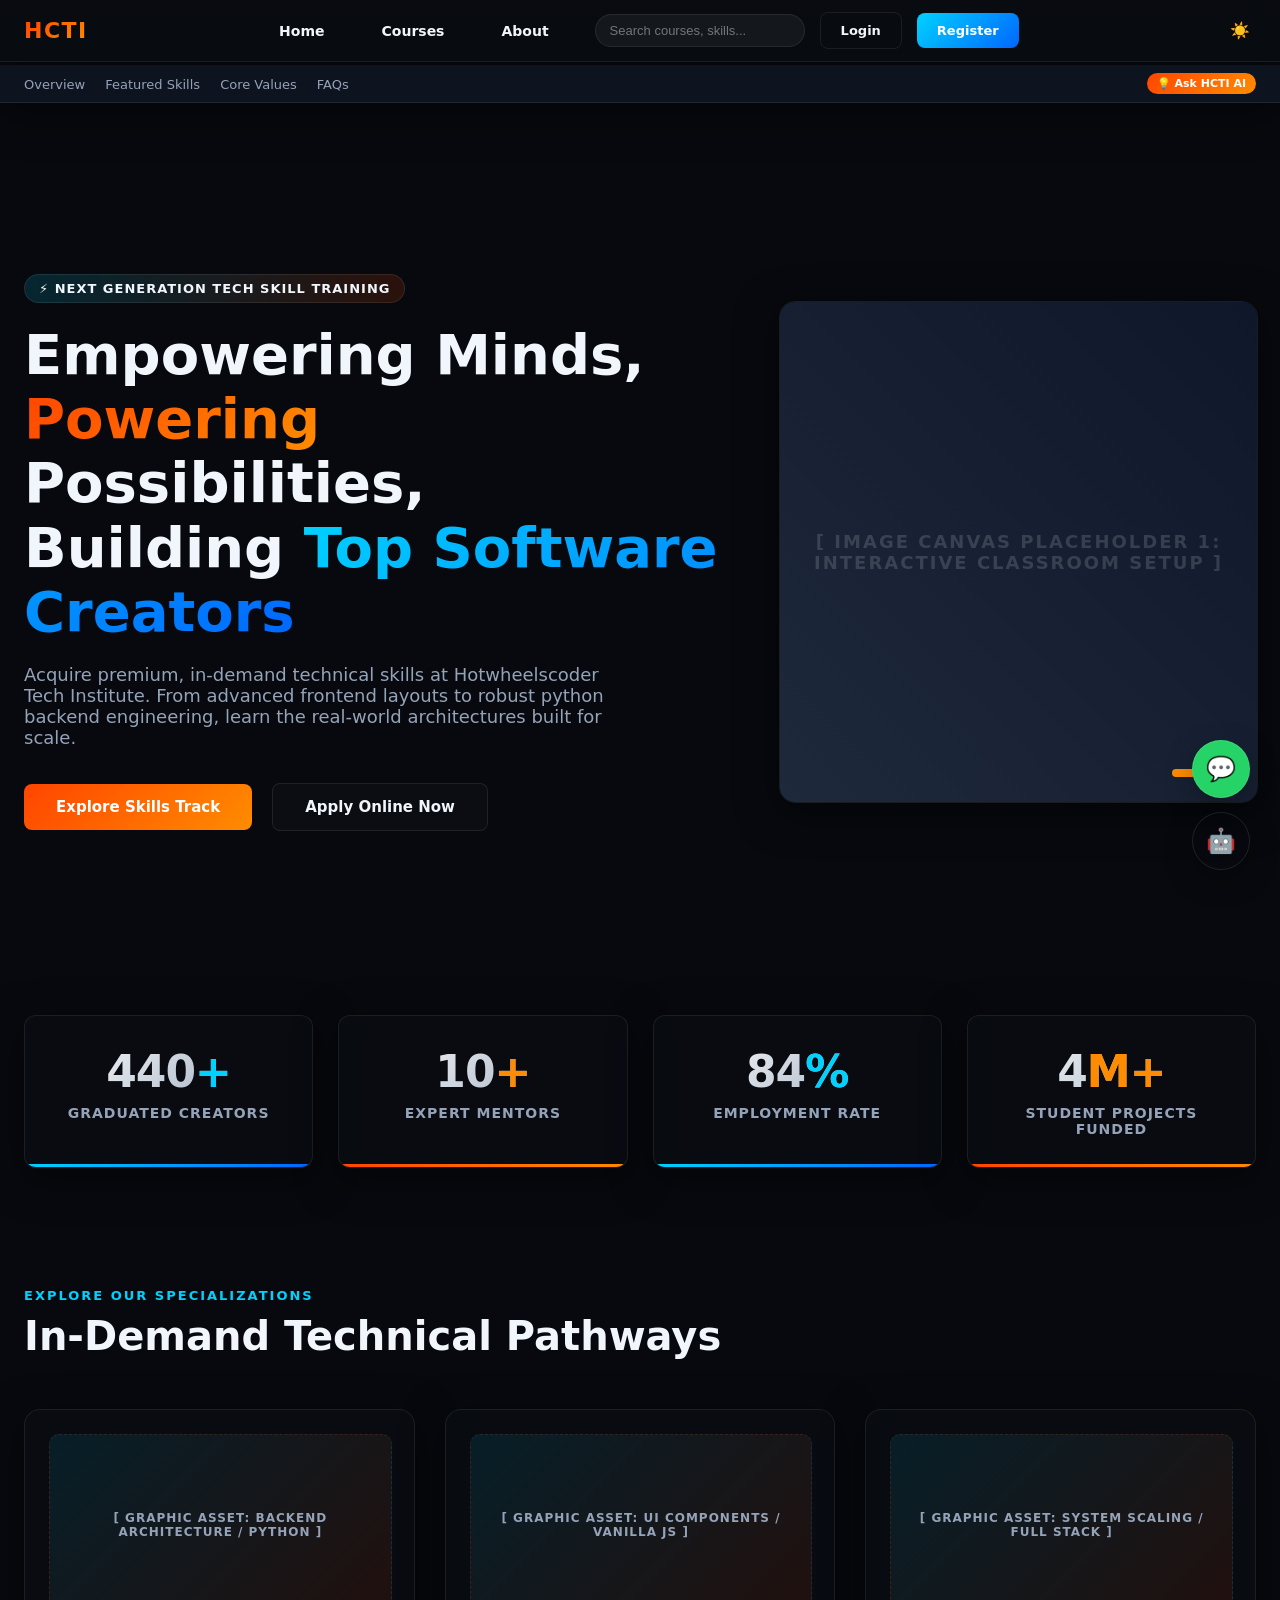
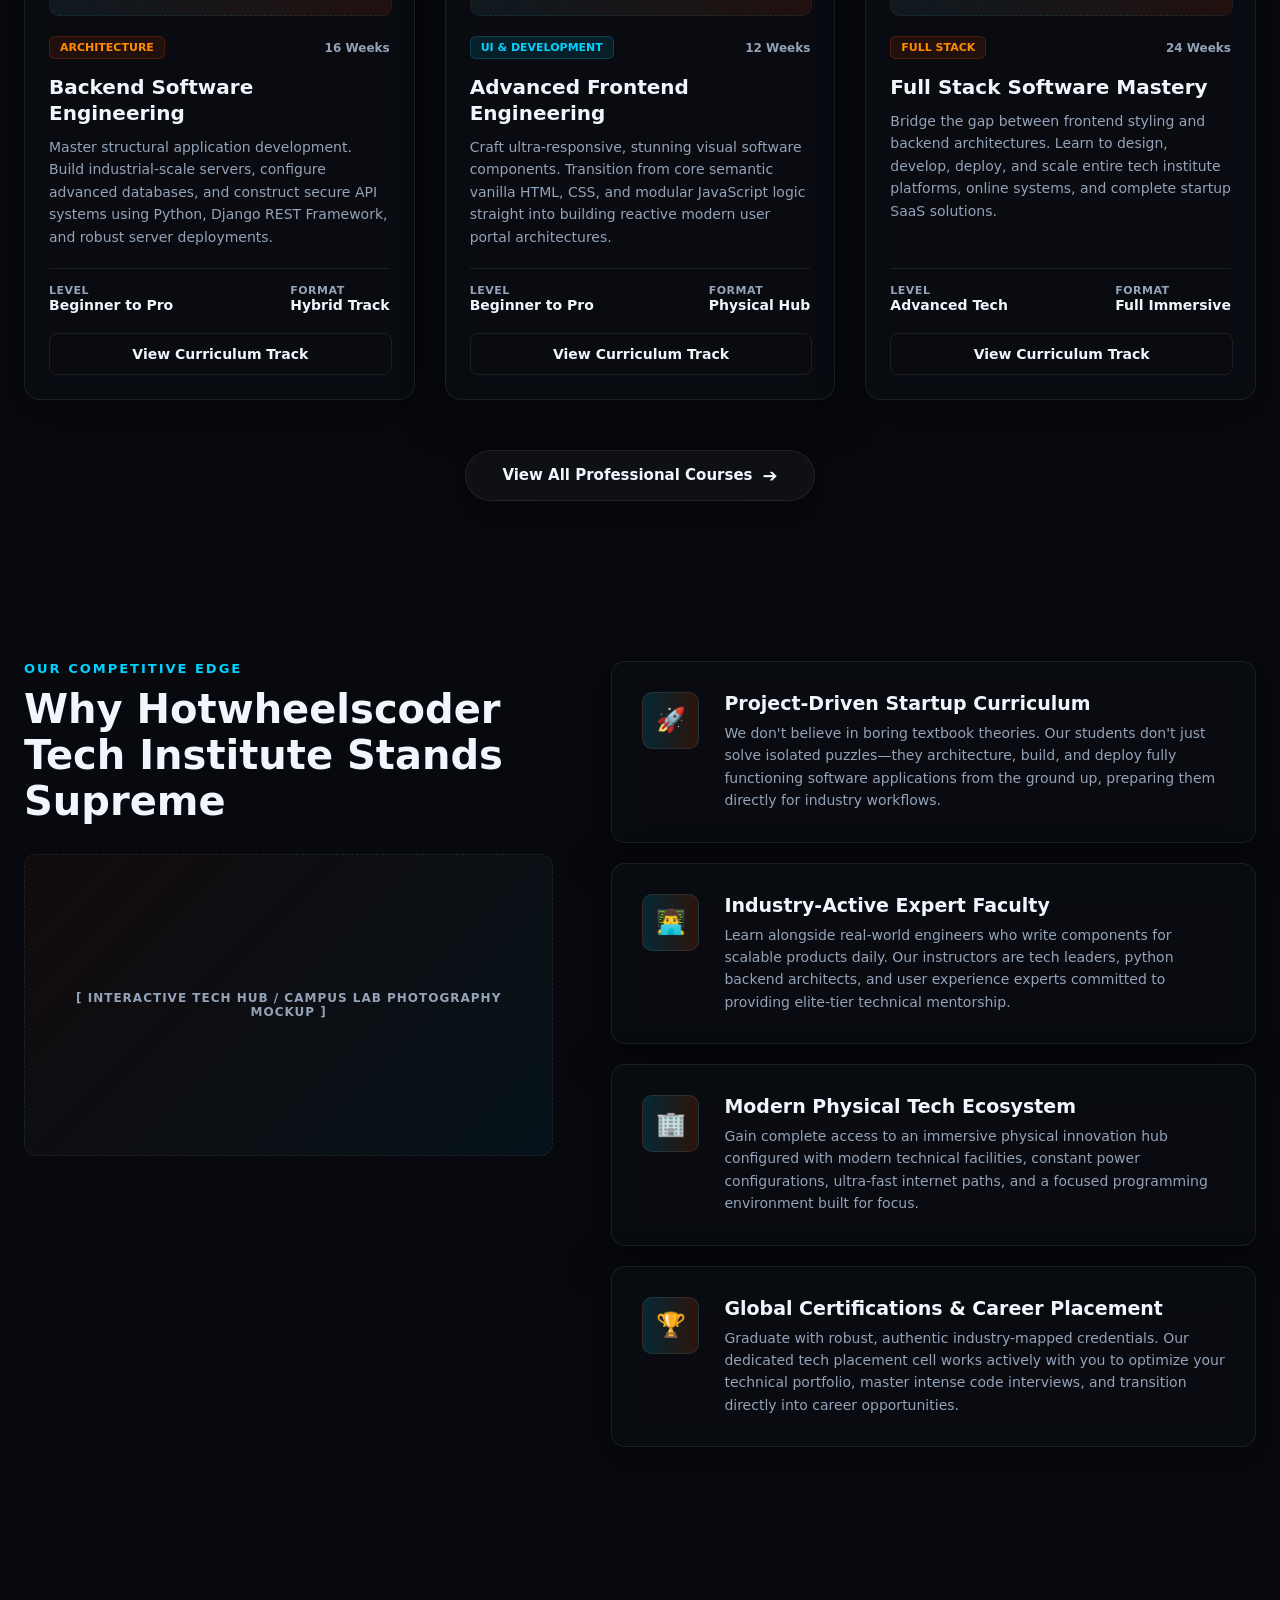
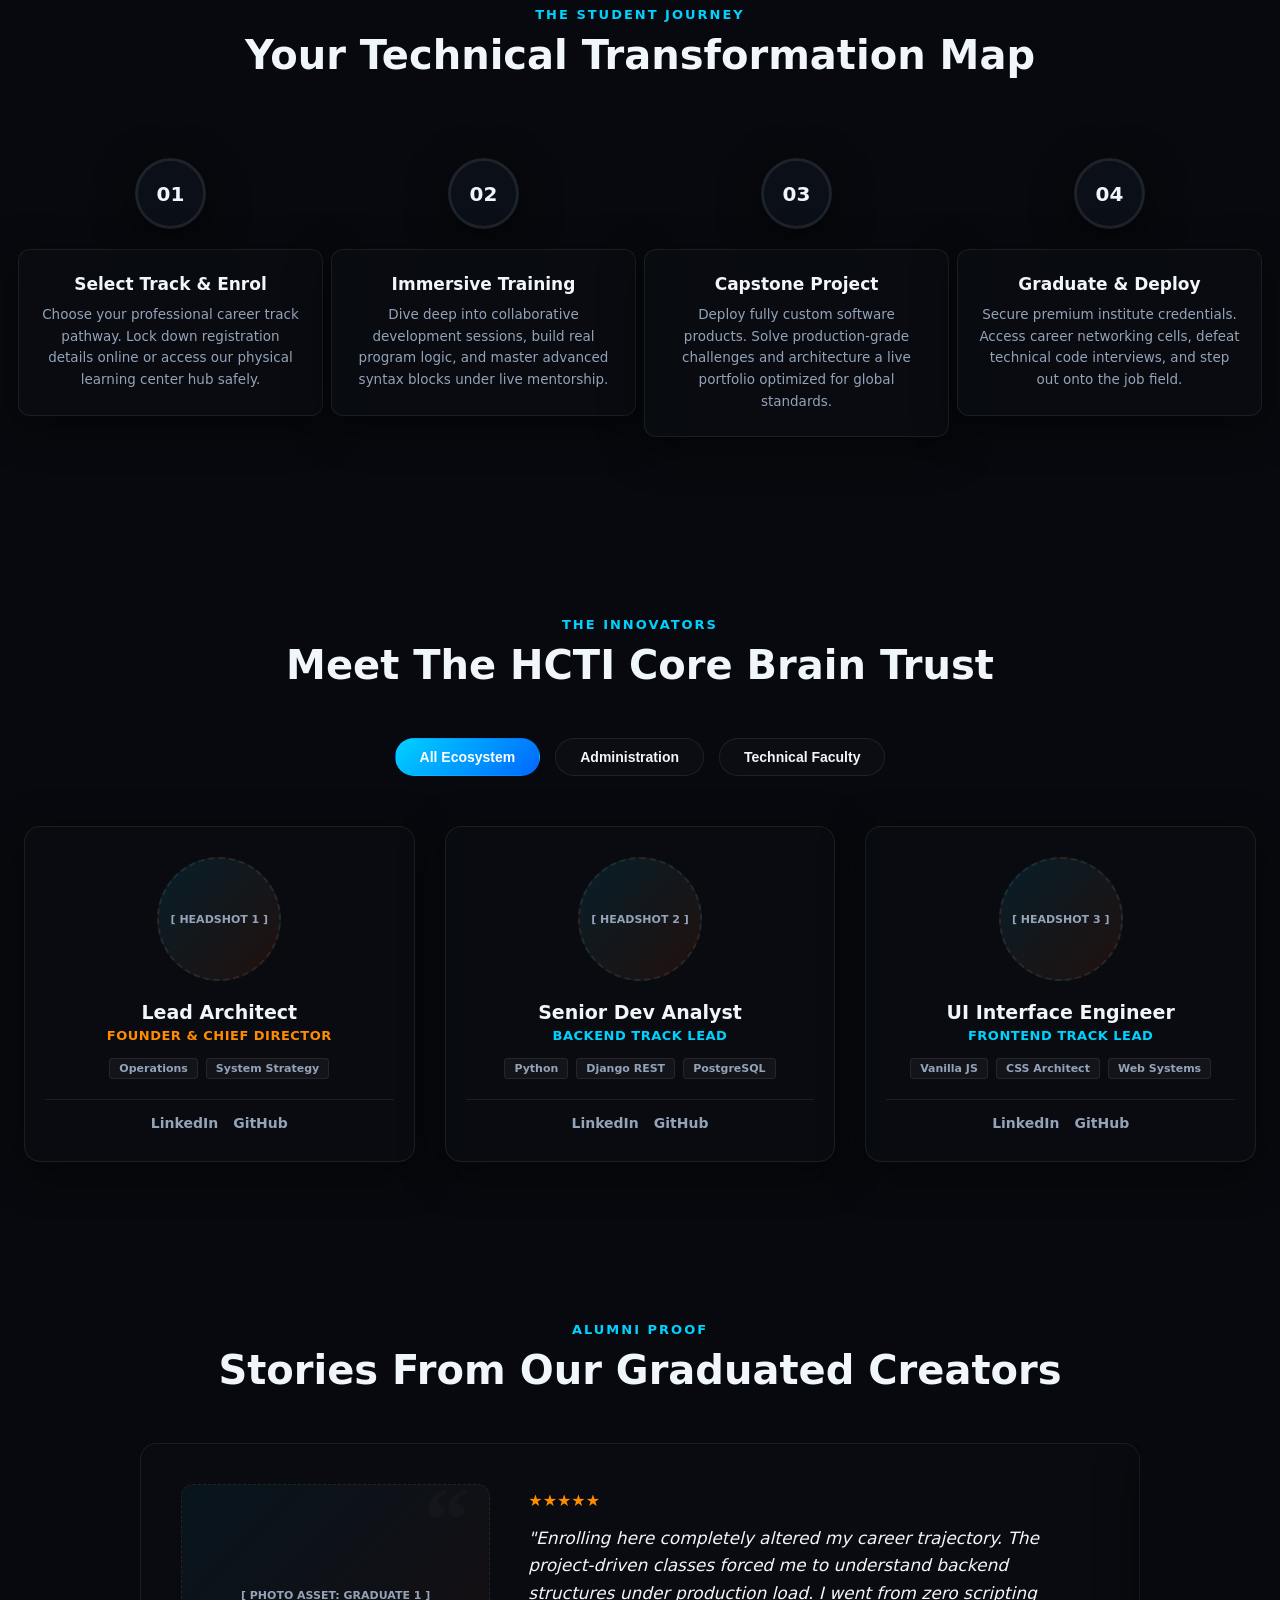
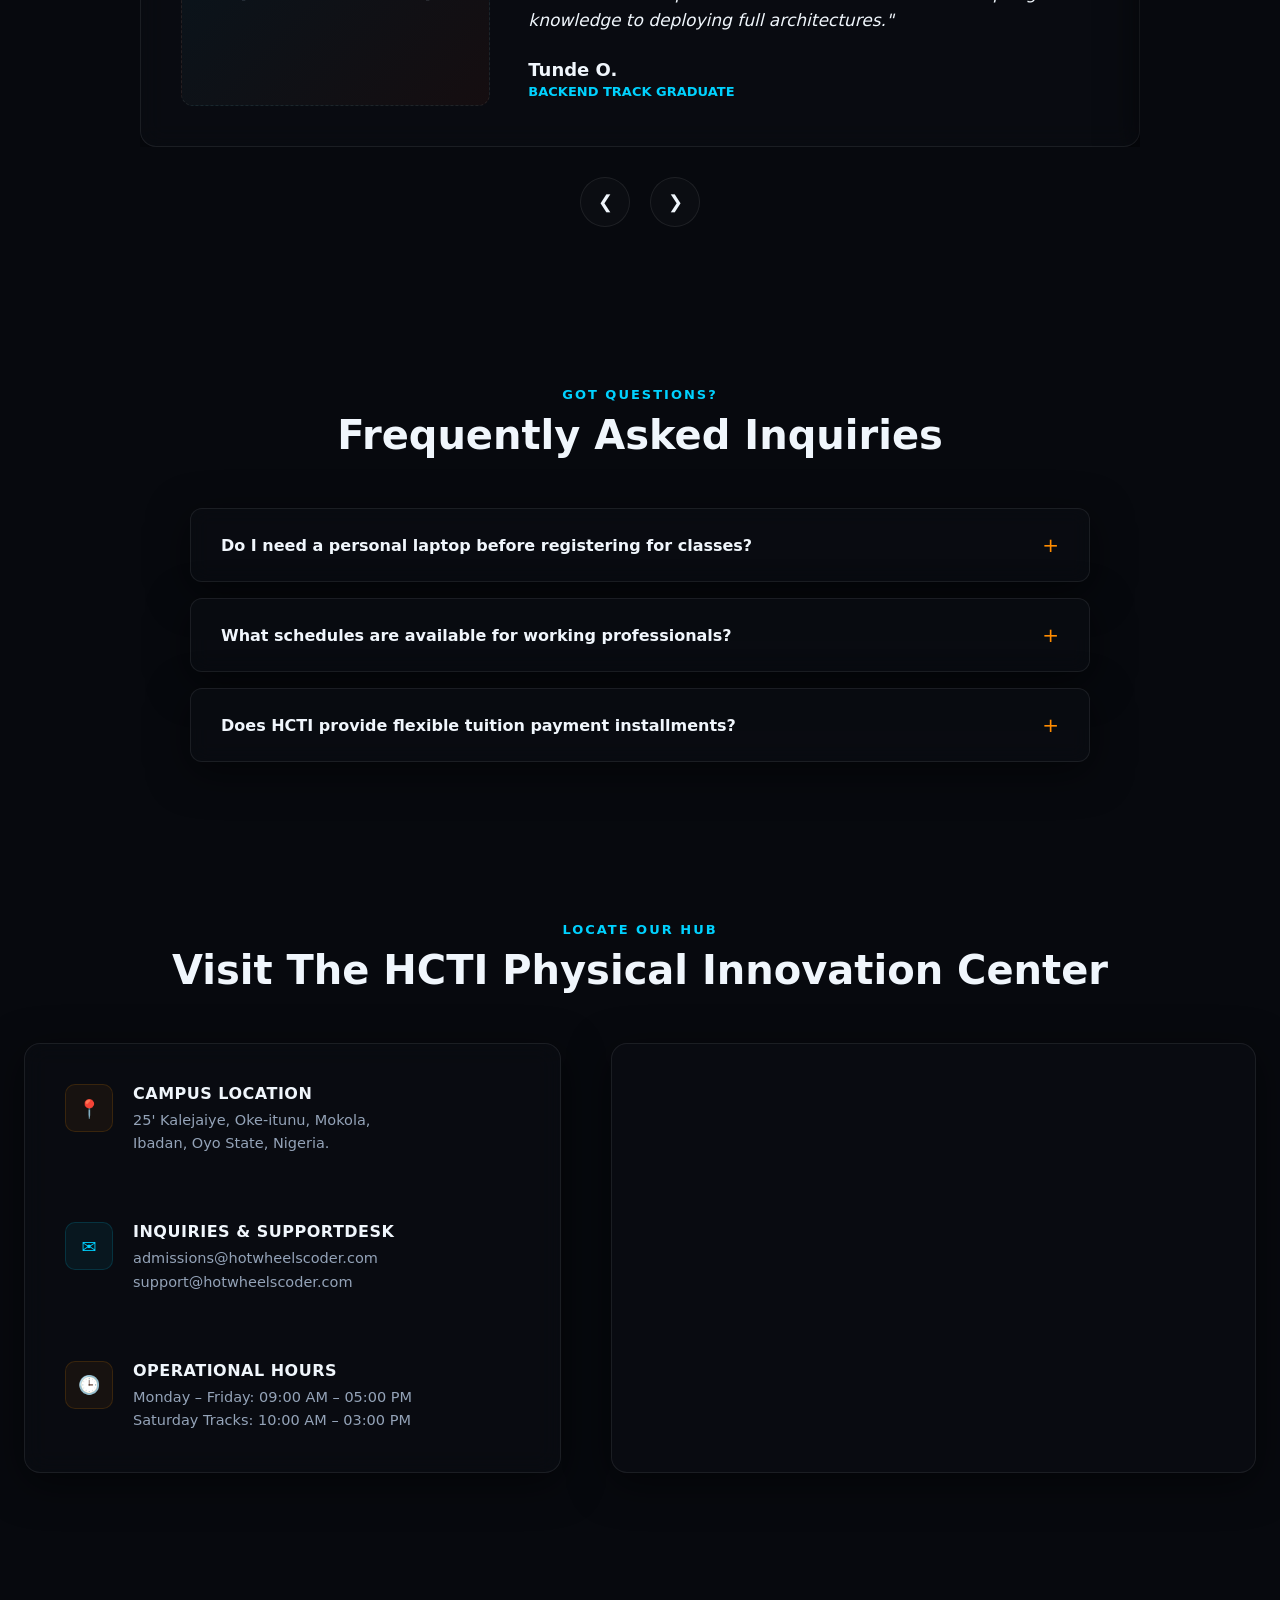
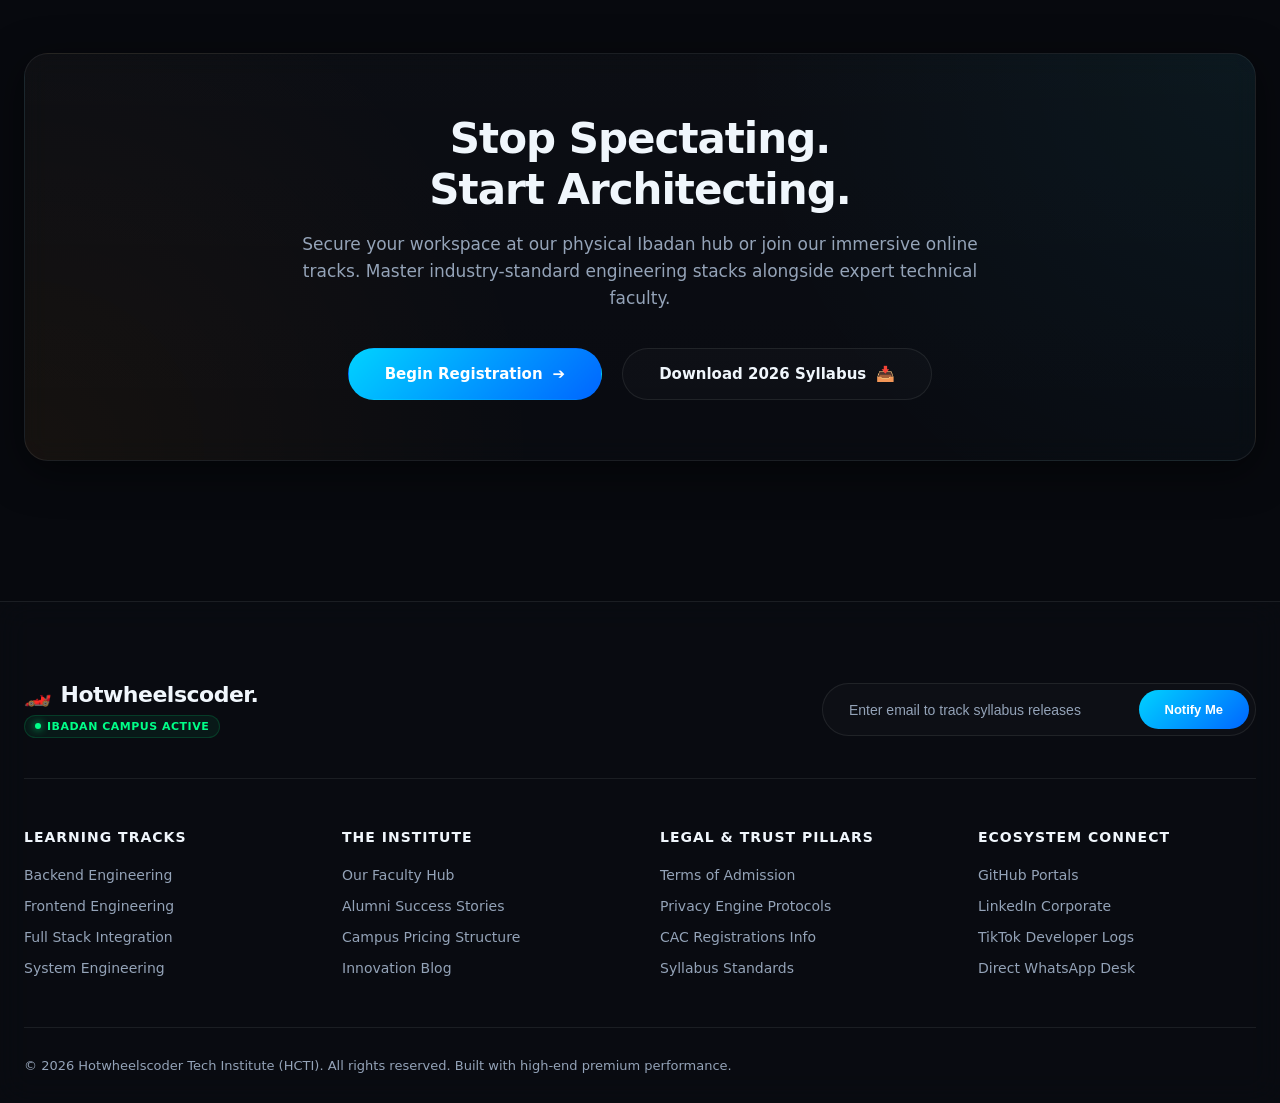
==== commit 61b1f215: "push" ====
--- a/index.html
+++ b/index.html
@@ -30,7 +30,7 @@
     <nav class="main-nav">
         <div class="nav-container">
             <div class="nav-logo">
-                <h1>HOTWHEELSCODER</h1>
+                <h1>HCTI</h1>
             </div>
 
             <div class="menu-wrapper" id="menuWrapper">
--- a/css/hero.css
+++ b/css/hero.css
@@ -456,4 +456,597 @@
         width: 100%;
         justify-content: center;
     }
+}
+
+/* css/velocity-bar.css */
+
+/* Top Container Frame Anchor */
+.hcti-velocity-container {
+    position: fixed;
+    top: 0;
+    left: 0;
+    width: 100%;
+    height: 4px; /* Razor-thin premium profile line */
+    background: transparent;
+    z-index: 2000; /* Layered at the absolute top, above navigation headers */
+    pointer-events: none; /* Prevents interference with clicks on navbar links */
+}
+
+/* The actual expanding line indicator */
+.velocity-progress-line {
+    height: 100%;
+    width: 0%; /* Maintained dynamically via JavaScript metrics calculation */
+    background: linear-gradient(90deg, var(--brand-orange) 0%, var(--brand-blue) 100%);
+    box-shadow: 0 2px 10px rgba(0, 210, 255, 0.4); /* High-tech glowing footprint */
+    transition: width 0.1s cubic-bezier(0.16, 1, 0.3, 1);
+}
+
+/* css/timeline.css */
+
+.timeline-section {
+    max-width: 1400px;
+    margin: 0 auto;
+    padding: 80px 24px;
+    position: relative;
+}
+
+/* Master Horizontal Row Framework */
+.timeline-track-container {
+    position: relative;
+    display: flex;
+    justify-content: space-between;
+    align-items: flex-start;
+    gap: 20px;
+    margin-top: 60px;
+    padding: 20px 0;
+}
+
+/* The Connecting Neon Track Line running behind desktop nodes */
+.timeline-track-container::before {
+    content: '';
+    position: absolute;
+    top: 55px; /* Aligns line perfectly through the center of the step numbers */
+    left: 5%;
+    width: 90%;
+    height: 2px;
+    background: linear-gradient(90deg, var(--brand-orange) 0%, var(--brand-blue) 100%);
+    opacity: 0.25;
+    z-index: 1;
+}
+
+/* Individual Chronological Node Card */
+.timeline-node {
+    position: relative;
+    z-index: 2;
+    flex: 1;
+    text-align: center;
+    display: flex;
+    flex-direction: column;
+    align-items: center;
+    transition: transform 0.3s ease;
+}
+
+/* Central Numeric Core Badge Element */
+.node-number-sphere {
+    width: 65px;
+    height: 65px;
+    border-radius: 50%;
+    background: var(--bg-sidebar);
+    border: 3px solid var(--border-color);
+    color: var(--text-main);
+    font-size: 20px;
+    font-weight: 900;
+    display: flex;
+    align-items: center;
+    justify-content: center;
+    margin-bottom: 20px;
+    box-shadow: var(--shadow-premium);
+    transition: all 0.4s cubic-bezier(0.16, 1, 0.3, 1);
+}
+
+/* Micro-Interaction Flow Animation on Card Track Target */
+.timeline-node:hover {
+    transform: translateY(-8px);
+}
+
+.timeline-node:hover .node-number-sphere {
+    color: #ffffff;
+    background: var(--brand-orange);
+    border-color: #ff8c00;
+    box-shadow: 0 0 20px rgba(255, 140, 0, 0.4);
+}
+
+/* Alternate colors for even nodes to maintain your dynamic blend requirements */
+.timeline-node:nth-child(even):hover .node-number-sphere {
+    background: var(--brand-blue);
+    border-color: #0022ff;
+    box-shadow: 0 0 20px rgba(0, 210, 255, 0.4);
+}
+
+/* Internal Card Text Custom Typography layout configurations */
+.node-content-card {
+    background: var(--bg-nav-main);
+    backdrop-filter: blur(10px);
+    -webkit-backdrop-filter: blur(10px);
+    border: 1px solid var(--border-color);
+    padding: 24px 20px;
+    border-radius: 12px;
+    box-shadow: var(--shadow-premium);
+    width: 90%;
+    transition: border-color 0.3s ease;
+}
+
+.timeline-node:hover .node-content-card {
+    border-color: rgba(255, 255, 255, 0.15);
+}
+
+.node-content-card h3 {
+    font-size: 17px;
+    font-weight: 800;
+    color: var(--text-main);
+    margin: 0 0 10px 0;
+}
+
+.node-content-card p {
+    font-size: 13.5px;
+    color: var(--text-muted);
+    line-height: 1.6;
+    margin: 0;
+}
+
+/* --- MEDIA RESPONSIVENESS ADAPTATIONS --- */
+@media (max-width: 1024px) {
+    /* Collapse horizontal nodes into a clean vertical list for tablets and smaller displays */
+    .timeline-track-container {
+        flex-direction: column;
+        gap: 40px;
+        padding-left: 40px;
+    }
+    
+    /* Reposition track line to run vertically down the left margin */
+    .timeline-track-container::before {
+        top: 0;
+        left: 32px;
+        width: 2px;
+        height: 100%;
+        background: linear-gradient(180deg, var(--brand-orange) 0%, var(--brand-blue) 100%);
+    }
+    
+    .timeline-node {
+        flex-direction: row;
+        align-items: flex-start;
+        text-align: left;
+        gap: 25px;
+        width: 100%;
+    }
+    
+    .node-number-sphere {
+        margin-bottom: 0;
+        flex-shrink: 0;
+        width: 55px;
+        height: 55px;
+        font-size: 18px;
+    }
+    
+    .node-content-card {
+        width: 100%;
+    }
+}
+/* css/team.css */
+
+.team-section {
+    max-width: 1400px;
+    margin: 0 auto;
+    padding: 80px 24px;
+}
+
+/* --- FILTER CONTROLS BAR --- */
+.team-filter-bar {
+    display: flex;
+    justify-content: center;
+    gap: 15px;
+    margin-bottom: 50px;
+}
+
+.filter-btn {
+    background: rgba(255, 255, 255, 0.02);
+    border: 1px solid var(--border-color);
+    color: var(--text-main);
+    padding: 10px 24px;
+    border-radius: 30px;
+    font-size: 14px;
+    font-weight: 700;
+    cursor: pointer;
+    transition: all 0.3s cubic-bezier(0.16, 1, 0.3, 1);
+}
+
+.filter-btn:hover, .filter-btn.active {
+    background: var(--brand-blue);
+    color: #ffffff;
+    border-color: transparent;
+    box-shadow: 0 4px 15px var(--glow-blue);
+}
+
+.filter-btn.active:nth-child(even) {
+    background: var(--brand-orange);
+    box-shadow: 0 4px 15px var(--glow-orange);
+}
+
+/* --- TEAM GRID STYLING --- */
+.team-grid {
+    display: grid;
+    grid-template-columns: repeat(auto-fit, minmax(280px, 1fr));
+    gap: 30px;
+}
+
+/* Profile Card Frame Layout */
+.team-card {
+    background: var(--bg-nav-main);
+    backdrop-filter: blur(12px);
+    -webkit-backdrop-filter: blur(12px);
+    border: 1px solid var(--border-color);
+    border-radius: 16px;
+    padding: 30px 20px;
+    text-align: center;
+    box-shadow: var(--shadow-premium);
+    transition: transform 0.4s ease, opacity 0.4s ease, border-color 0.3s ease;
+    position: relative;
+}
+
+.team-card.hidden {
+    display: none;
+    opacity: 0;
+}
+
+.team-card:hover {
+    transform: translateY(-6px);
+    border-color: rgba(0, 210, 255, 0.2);
+}
+
+/* --- PROFILE AVATAR DUMMY GRAPHIC FRAME --- */
+.avatar-frame {
+    width: 120px;
+    height: 120px;
+    border-radius: 50%;
+    margin: 0 auto 20px auto;
+    background: linear-gradient(135deg, rgba(0, 210, 255, 0.1), rgba(255, 69, 0, 0.1));
+    border: 2px dashed var(--border-color);
+    display: flex;
+    align-items: center;
+    justify-content: center;
+    position: relative;
+    overflow: hidden;
+}
+
+.avatar-frame span {
+    font-size: 11px;
+    font-weight: 700;
+    color: var(--text-muted);
+    text-transform: uppercase;
+}
+
+/* Member Identification Metadata */
+.member-name {
+    font-size: 19px;
+    font-weight: 800;
+    color: var(--text-main);
+    margin: 0 0 5px 0;
+}
+
+.member-role {
+    font-size: 13px;
+    font-weight: 700;
+    color: #ff8c00; /* Management Brand Orange Accent */
+    text-transform: uppercase;
+    letter-spacing: 0.5px;
+    margin: 0 0 15px 0;
+}
+
+.team-card[data-dept="tech"] .member-role {
+    color: #00d2ff; /* Tech Instructors Brand Blue Accent */
+}
+
+/* Tech Stack Badge Pill Strings */
+.member-tags {
+    display: flex;
+    flex-wrap: wrap;
+    justify-content: center;
+    gap: 8px;
+    margin-bottom: 20px;
+}
+
+.tag-pill {
+    font-size: 11px;
+    font-weight: 600;
+    padding: 3px 9px;
+    border-radius: 4px;
+    background: rgba(255, 255, 255, 0.04);
+    border: 1px solid var(--border-color);
+    color: var(--text-muted);
+}
+
+/* Links Component Row Layout */
+.member-socials {
+    display: flex;
+    justify-content: center;
+    gap: 15px;
+    border-top: 1px solid var(--border-color);
+    padding-top: 15px;
+}
+
+.social-hook-icon {
+    text-decoration: none;
+    font-size: 14px;
+    font-weight: 700;
+    color: var(--text-muted);
+    transition: color 0.2s ease;
+}
+.social-hook-icon:hover {
+    color: var(--text-main);
+}
+
+/* --- MEDIA RESPONSIVENESS ADJUSTMENTS --- */
+@media (max-width: 600px) {
+    .team-filter-bar {
+        flex-direction: column;
+        gap: 10px;
+        width: 100%;
+    }
+    .filter-btn {
+        width: 100%;
+        text-align: center;
+    }
+}
+
+/* css/testimonials.css */
+
+.testimonials-section {
+    max-width: 1400px;
+    margin: 0 auto;
+    padding: 80px 24px;
+    position: relative;
+}
+
+/* Master Outer Window Constraints */
+.carousel-window {
+    position: relative;
+    width: 100%;
+    max-width: 1000px;
+    margin: 40px auto 0 auto;
+    overflow: hidden; /* Hides the inactive review slides outside the frame */
+}
+
+/* Flex Container Holding All Slides Side-By-Side */
+.carousel-track {
+    display: flex;
+    transition: transform 0.6s cubic-bezier(0.16, 1, 0.3, 1);
+    width: 100%;
+}
+
+/* Individual Review Slide Item Frame */
+.testimonial-slide {
+    min-width: 100%;
+    box-sizing: border-box;
+    background: var(--bg-nav-main);
+    backdrop-filter: blur(12px);
+    -webkit-backdrop-filter: blur(12px);
+    border: 1px solid var(--border-color);
+    border-radius: 16px;
+    padding: 40px;
+    display: grid;
+    grid-template-columns: 0.7fr 1.3fr;
+    gap: 40px;
+    align-items: center;
+    box-shadow: var(--shadow-premium);
+}
+
+/* --- LEFT PANEL: USER HEADSHOT HOOKS --- */
+.student-avatar-box {
+    width: 100%;
+    height: 220px;
+    border-radius: 12px;
+    background: linear-gradient(135deg, rgba(0, 210, 255, 0.05), rgba(255, 69, 0, 0.05));
+    border: 1px dashed var(--border-color);
+    display: flex;
+    align-items: center;
+    justify-content: center;
+    position: relative;
+}
+
+.student-avatar-box span {
+    font-size: 11px;
+    font-weight: 700;
+    color: var(--text-muted);
+    text-transform: uppercase;
+}
+
+/* Large Stylized Visual Background Quote Mark */
+.quote-decoration-mark {
+    position: absolute;
+    top: -10px;
+    right: 20px;
+    font-size: 90px;
+    font-weight: 900;
+    font-family: serif;
+    color: var(--border-color);
+    opacity: 0.3;
+    line-height: 1;
+    pointer-events: none;
+}
+
+/* --- RIGHT PANEL: TEXT REVIEWS CONTENT --- */
+.student-review-content {
+    display: flex;
+    flex-direction: column;
+}
+
+.star-rating-row {
+    color: #ff8c00; /* Star Vector Accents Brand Orange */
+    font-size: 16px;
+    margin-bottom: 15px;
+}
+
+.review-text-block {
+    font-size: clamp(15px, 2vw, 17px);
+    color: var(--text-main);
+    line-height: 1.6;
+    font-style: italic;
+    margin: 0 0 25px 0;
+}
+
+.student-meta-name {
+    font-size: 18px;
+    font-weight: 800;
+    color: var(--text-main);
+    margin: 0 0 4px 0;
+}
+
+.student-meta-track {
+    font-size: 13px;
+    font-weight: 700;
+    color: #00d2ff; /* Brand Blue Text Link Label */
+    text-transform: uppercase;
+}
+
+/* --- CAROUSEL DIRECTIONAL ACTION BUTTONS --- */
+.carousel-controls {
+    display: flex;
+    justify-content: center;
+    gap: 20px;
+    margin-top: 30px;
+}
+
+.arrow-control-btn {
+    width: 50px;
+    height: 50px;
+    border-radius: 50%;
+    background: rgba(255, 255, 255, 0.02);
+    border: 1px solid var(--border-color);
+    color: var(--text-main);
+    font-size: 18px;
+    display: flex;
+    align-items: center;
+    justify-content: center;
+    cursor: pointer;
+    user-select: none;
+    transition: all 0.3s ease;
+}
+
+.arrow-control-btn:hover {
+    background: var(--brand-blue);
+    color: #ffffff;
+    border-color: transparent;
+    box-shadow: 0 4px 12px var(--glow-blue);
+}
+
+/* --- MEDIA RESPONSIVENESS ADAPTATIONS --- */
+@media (max-width: 768px) {
+    .testimonial-slide {
+        grid-template-columns: 1fr; /* Drop side-by-side splits into clean rows */
+        gap: 25px;
+        padding: 30px 20px;
+    }
+    .student-avatar-box {
+        height: 160px;
+    }
+}
+
+/* css/stats.css */
+
+.stats-section {
+    position: relative;
+    padding: 40px 24px;
+    margin-top: -20px; /* Pulls it up slightly to blend with the Hero section safely */
+    z-index: 5;
+}
+
+.stats-grid {
+    max-width: 1400px;
+    margin: 0 auto;
+    display: grid;
+    grid-template-columns: repeat(4, 1fr);
+    gap: 25px;
+}
+
+/* Premium Glassmorphic Card Frame with Glowing Accents */
+.stat-card {
+    background: var(--bg-nav-main);
+    backdrop-filter: blur(10px);
+    -webkit-backdrop-filter: blur(10px);
+    border: 1px solid var(--border-color);
+    padding: 30px 20px;
+    border-radius: 12px;
+    text-align: center;
+    box-shadow: var(--shadow-premium);
+    position: relative;
+    overflow: hidden;
+    transition: transform 0.4s cubic-bezier(0.16, 1, 0.3, 1), border-color 0.3s ease;
+}
+
+/* Micro-Interaction: Subtle lift and brand-glow on card hover */
+.stat-card:hover {
+    transform: translateY(-5px);
+    border-color: #0066ff;
+}
+
+/* Understated glowing tech-line at the bottom of each card alternating colors */
+.stat-card::after {
+    content: '';
+    position: absolute;
+    bottom: 0;
+    left: 0;
+    width: 100%;
+    height: 3px;
+    background: var(--brand-blue);
+}
+.stat-card:nth-child(even)::after {
+    background: var(--brand-orange);
+}
+
+/* Big Premium Metric Typography */
+.stat-number {
+    font-size: clamp(32px, 4vw, 44px);
+    font-weight: 900;
+    margin: 0 0 8px 0;
+    letter-spacing: -1px;
+    background: var(--brand-silver);
+    -webkit-background-clip: text;
+    -webkit-text-fill-color: transparent;
+}
+
+/* Ensure the plus/percentage signs match the neon brand accents */
+.stat-card:nth-child(odd) .stat-suffix {
+    color: #00d2ff;
+    -webkit-text-fill-color: initial; /* Break out of text-clip */
+}
+.stat-card:nth-child(even) .stat-suffix {
+    color: #ff8c00;
+    -webkit-text-fill-color: initial;
+}
+
+.stat-label {
+    font-size: 14px;
+    font-weight: 700;
+    color: var(--text-muted);
+    text-transform: uppercase;
+    letter-spacing: 1px;
+    margin: 0;
+}
+
+/* --- MEDIA RESPONSIVENESS --- */
+@media (max-width: 968px) {
+    .stats-grid {
+        grid-template-columns: repeat(2, 1fr); /* Split into 2x2 grid on tablets */
+        gap: 20px;
+    }
+}
+
+@media (max-width: 480px) {
+    .stats-grid {
+        grid-template-columns: 1fr; /* Stack into 1 clean vertical column on mobile */
+        gap: 15px;
+    }
+    .stat-card {
+        padding: 20px 15px;
+    }
 }
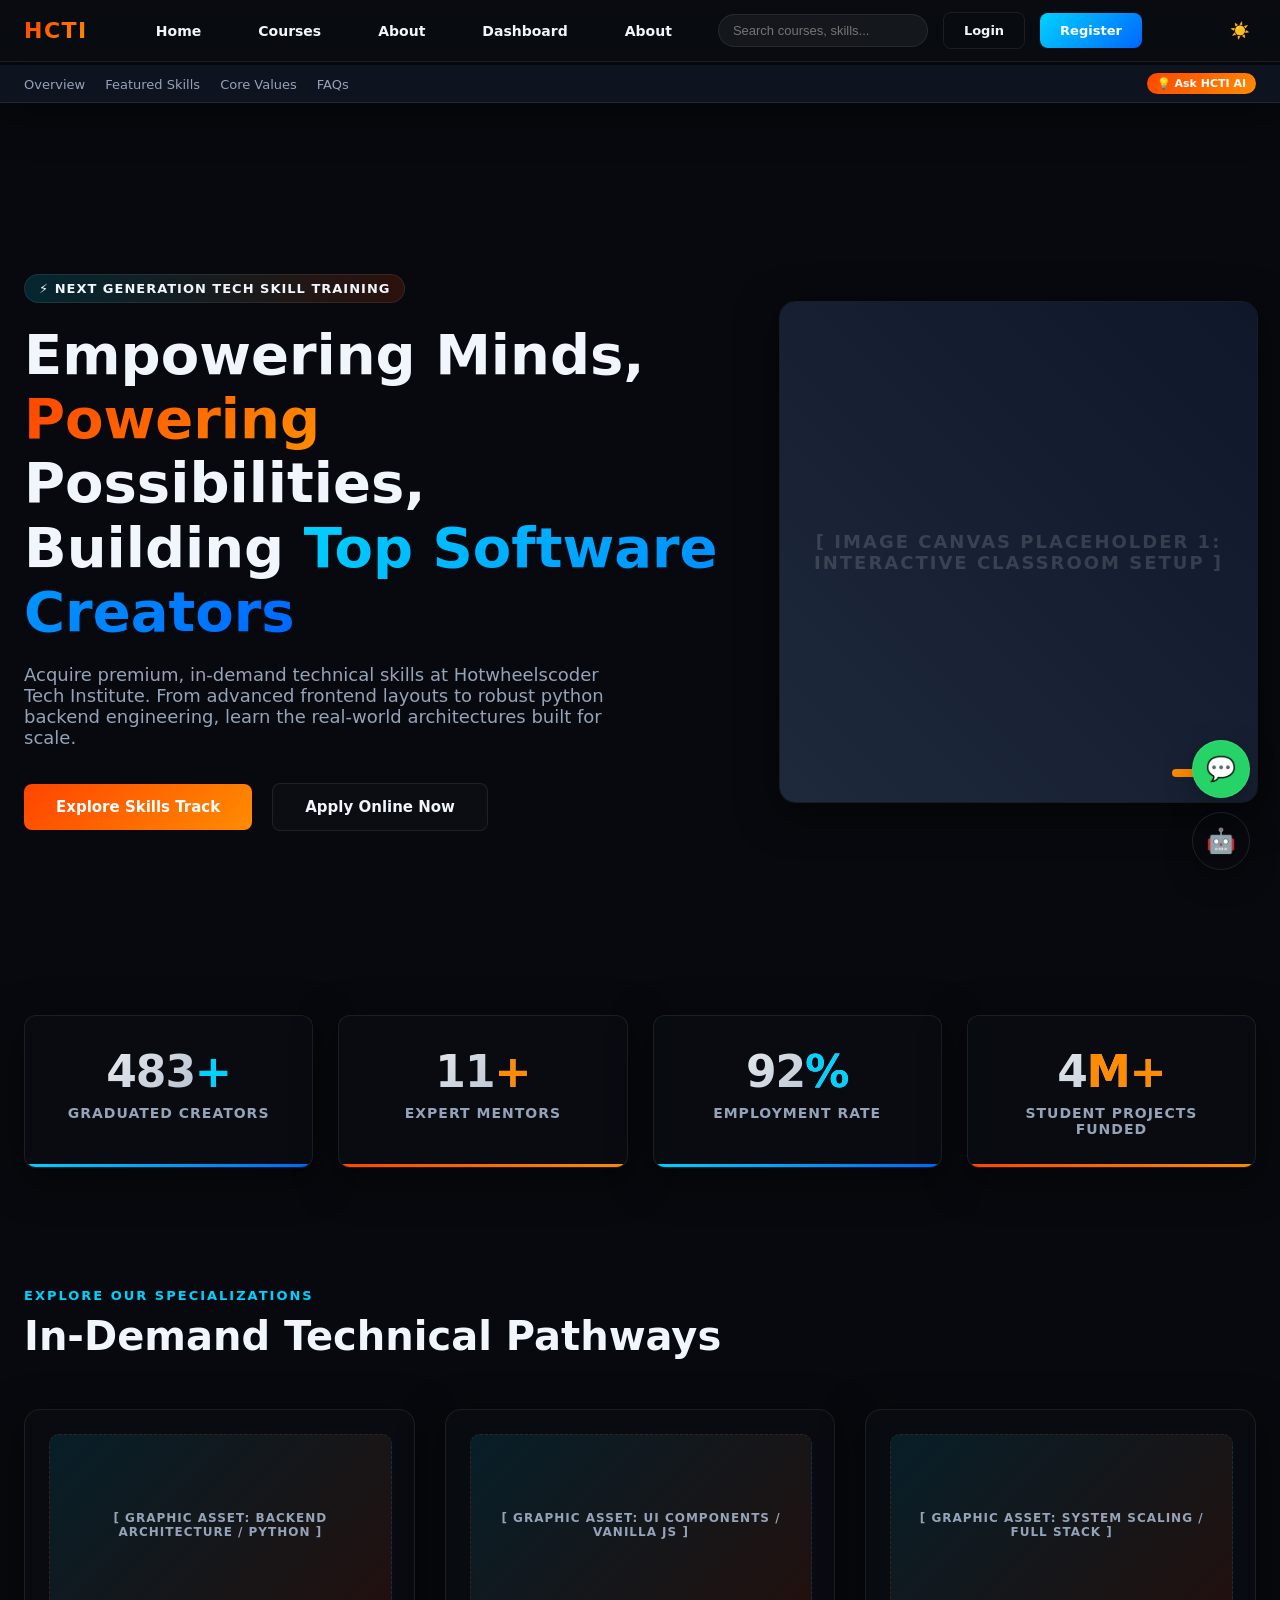
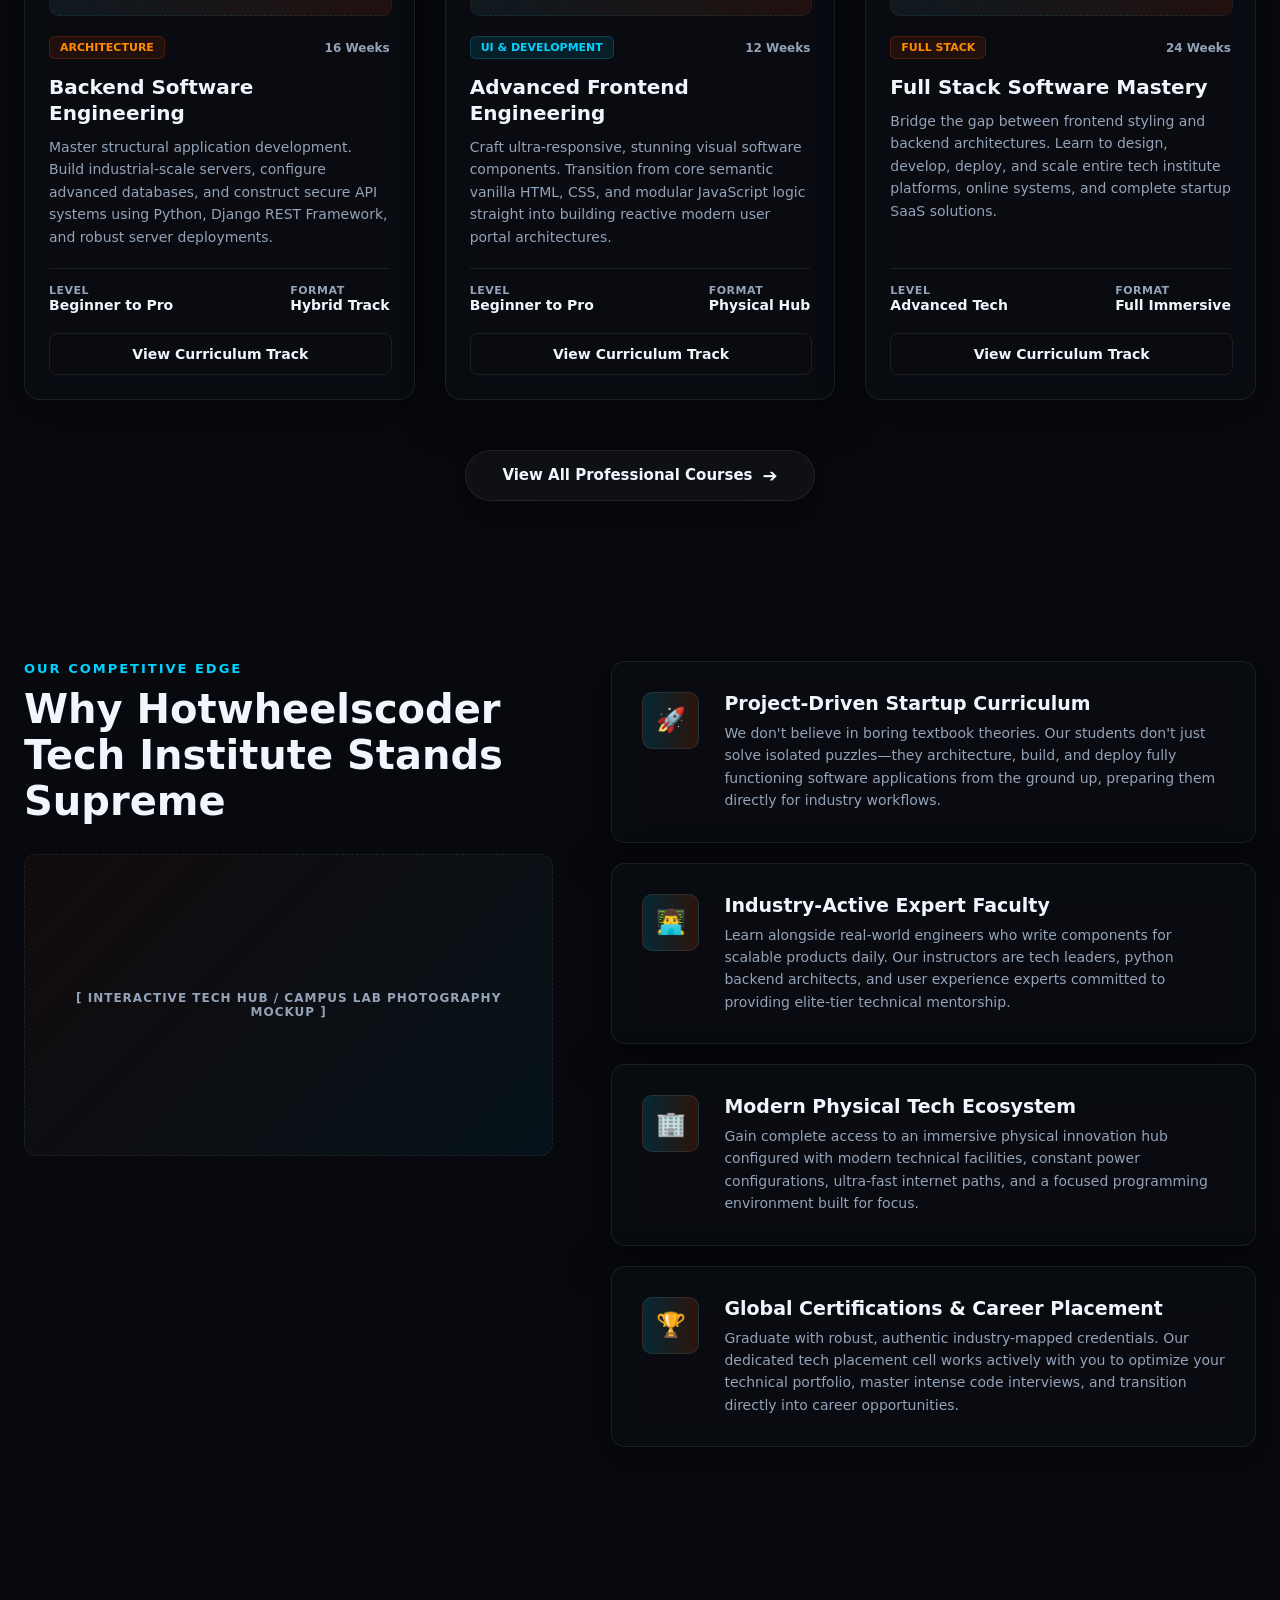
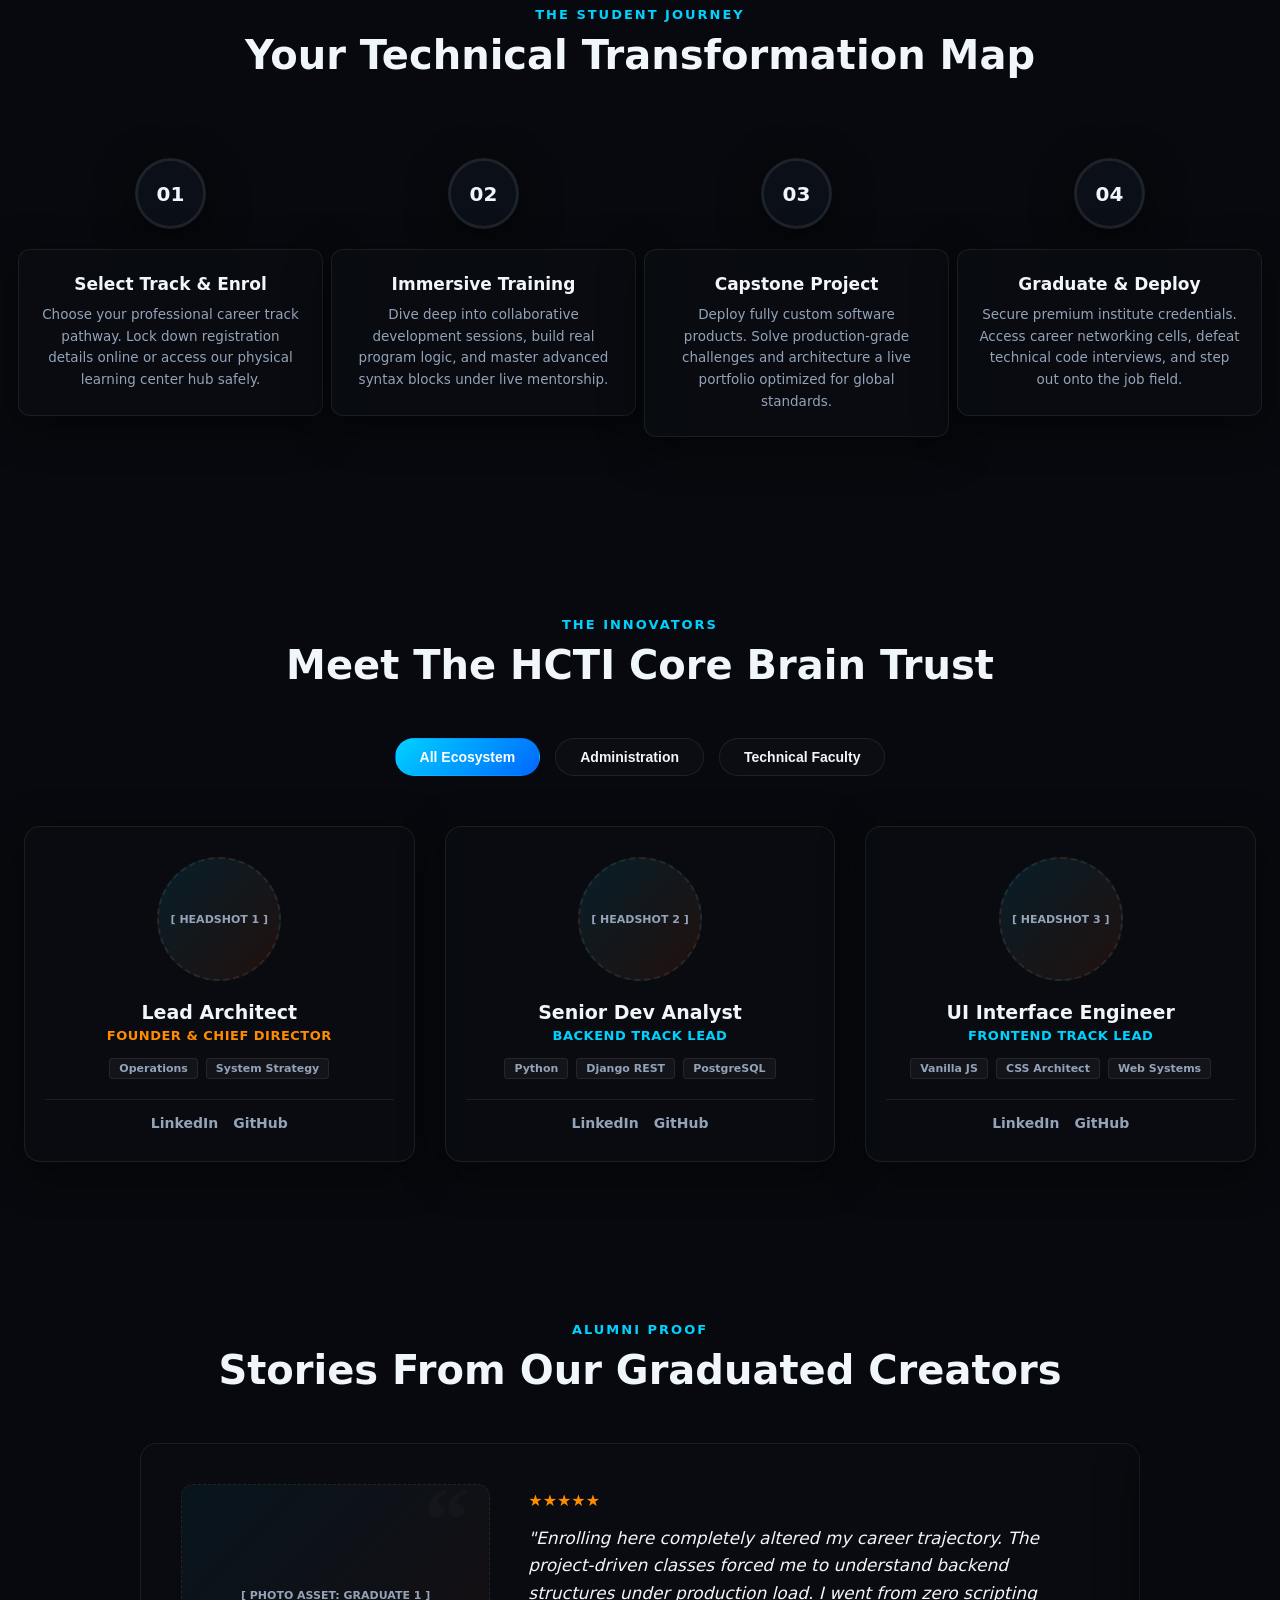
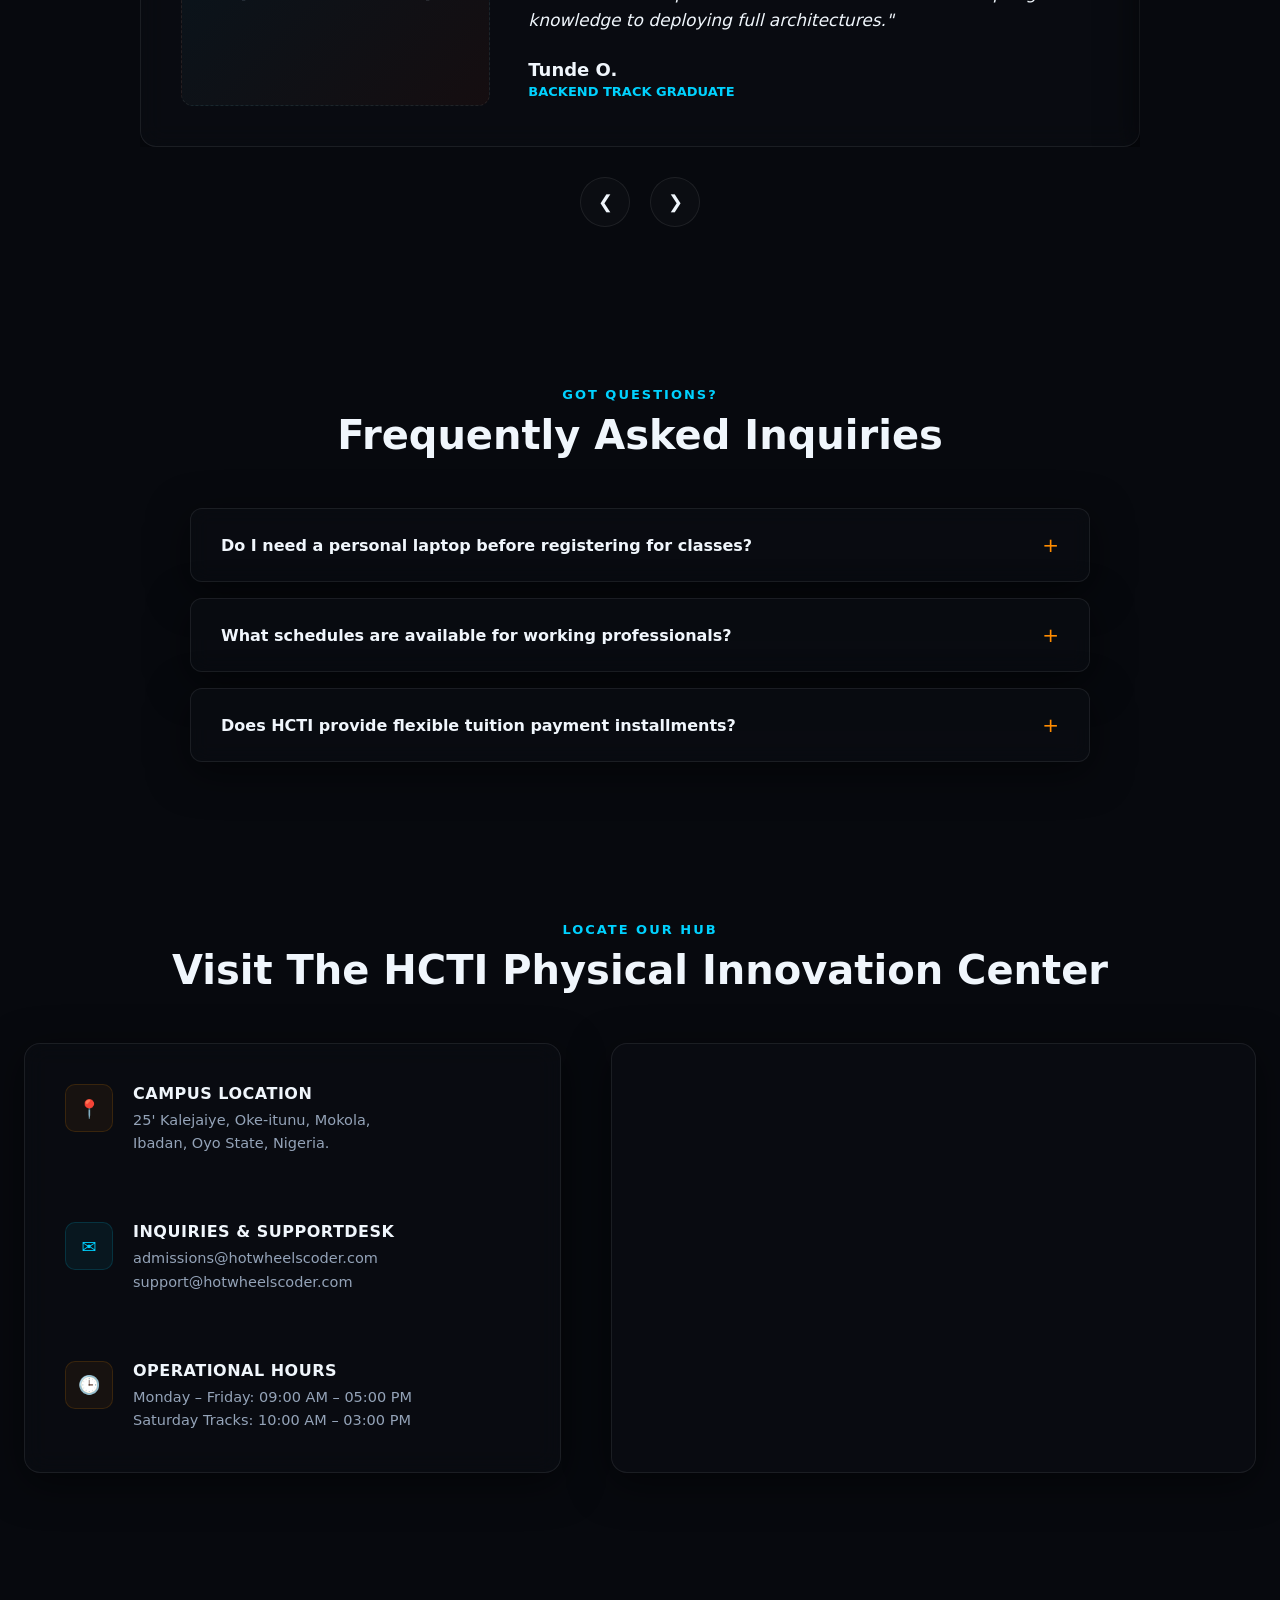
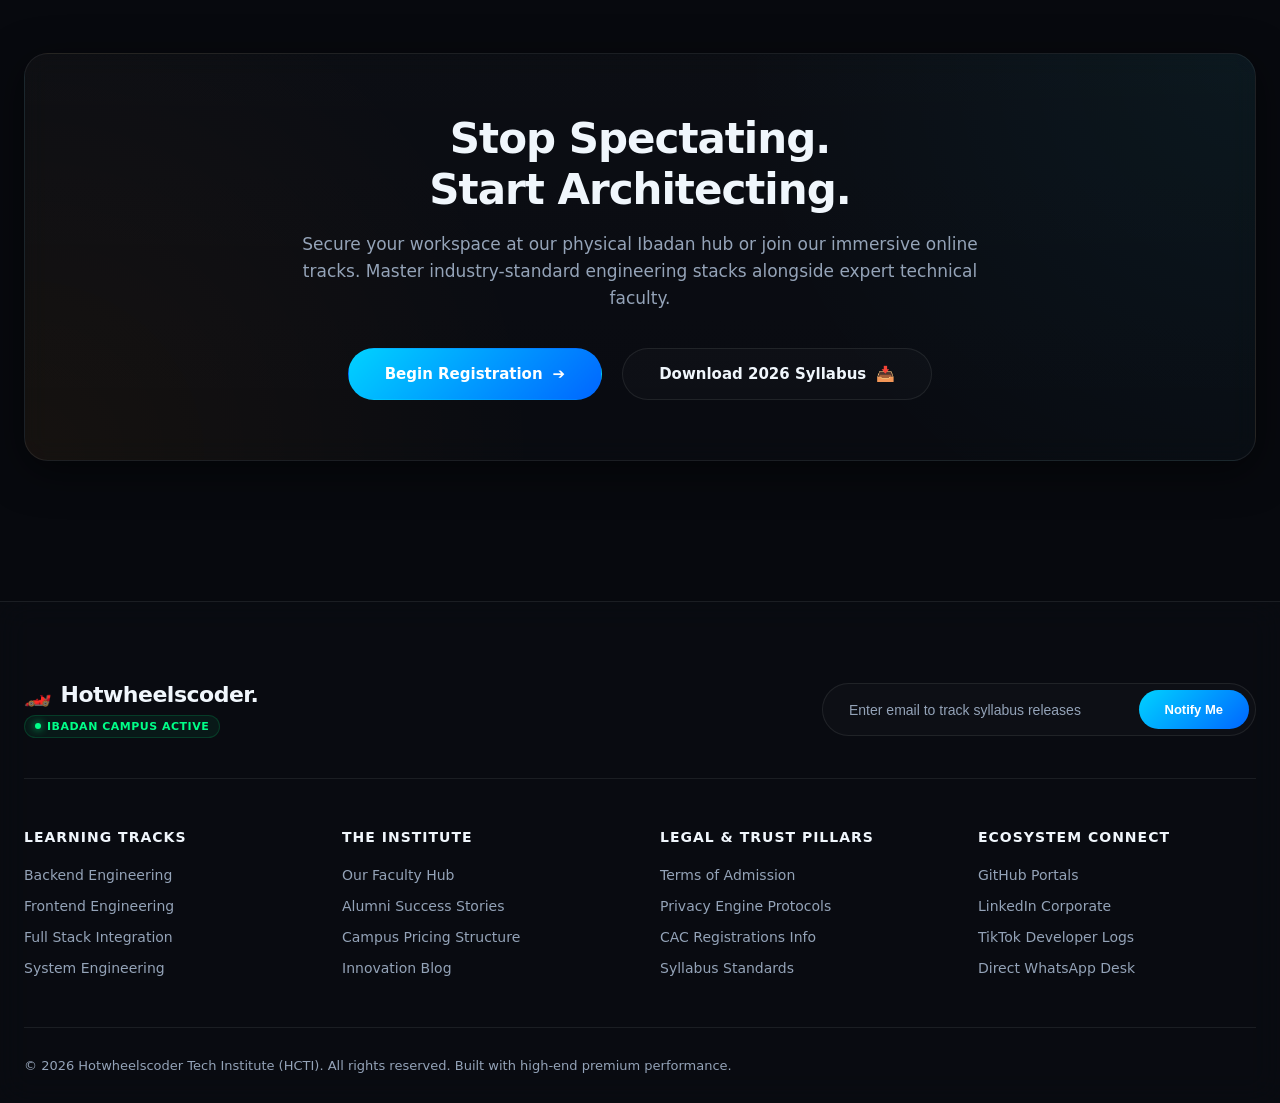
==== commit 10f5a298: "push" ====
--- a/index.html
+++ b/index.html
@@ -38,6 +38,7 @@
                     <li><a href="index.html">Home</a></li>
                     <li><a href="courses.html">Courses</a></li>
                     <li><a href="about.html">About</a></li>
+                    <li><a href="#" id="navDashboardLink">Dashboard</a></li> <li><a href="about.html">About</a></li>
                 </ul>
 
                 <div class="nav-actions">
